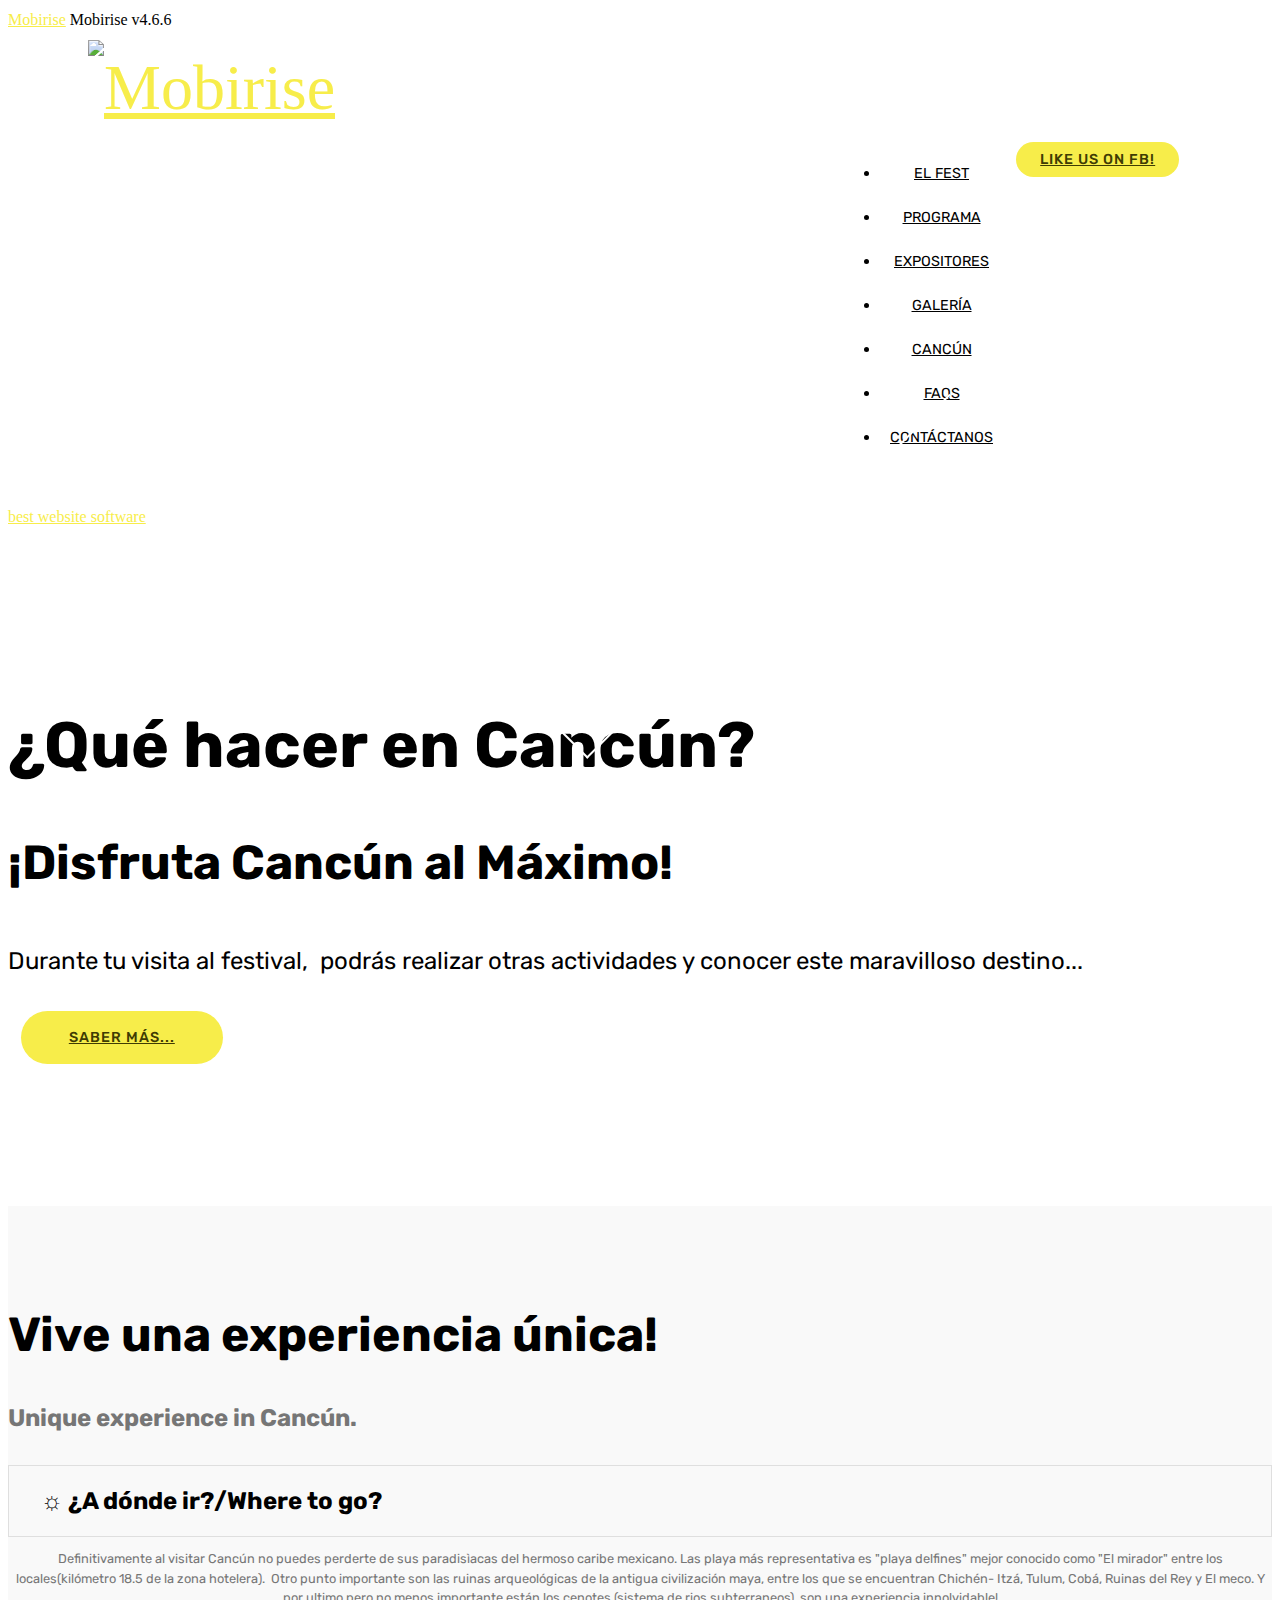
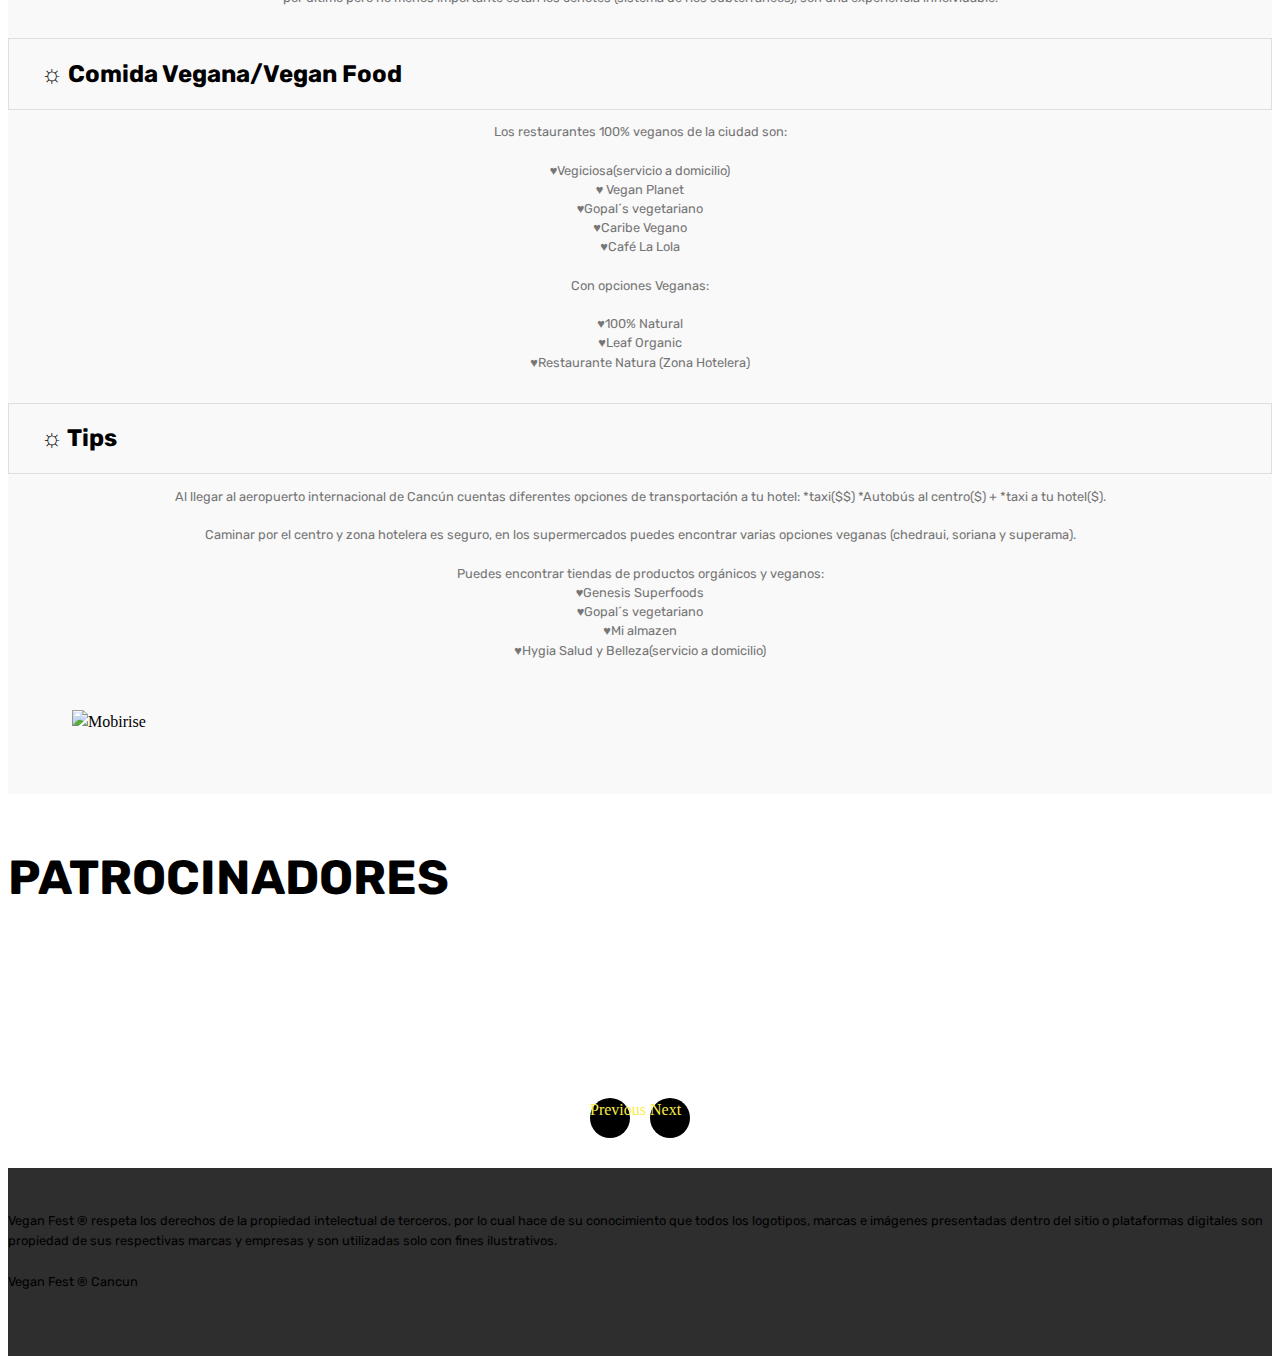
==== Cancun.html @ 4eb225dd "create github pages" ====
<!DOCTYPE html>
<html >
<head>
  <!-- Site made with Mobirise Website Builder v4.6.6, https://mobirise.com -->
  <meta charset="UTF-8">
  <meta http-equiv="X-UA-Compatible" content="IE=edge">
  <meta name="generator" content="Mobirise v4.6.6, mobirise.com">
  <meta name="viewport" content="width=device-width, initial-scale=1, minimum-scale=1">
  <link rel="shortcut icon" href="assets/images/logofont-1-138x138.png" type="image/x-icon">
  <meta name="description" content="Cónoce qué hacer en #Cancún #TravelLikeYouGiveAF">
  <title>CANCUN</title>
  <link rel="stylesheet" href="assets/web/assets/mobirise-icons/mobirise-icons.css">
  <link rel="stylesheet" href="assets/tether/tether.min.css">
  <link rel="stylesheet" href="assets/bootstrap/css/bootstrap.min.css">
  <link rel="stylesheet" href="assets/bootstrap/css/bootstrap-grid.min.css">
  <link rel="stylesheet" href="assets/bootstrap/css/bootstrap-reboot.min.css">
  <link rel="stylesheet" href="assets/dropdown/css/style.css">
  <link rel="stylesheet" href="assets/socicon/css/styles.css">
  <link rel="stylesheet" href="assets/animatecss/animate.min.css">
  <link rel="stylesheet" href="assets/theme/css/style.css">
  <link rel="stylesheet" href="assets/mobirise/css/mbr-additional.css" type="text/css">
  
  
  
</head>
<body>
  <section class="menu cid-qMFPLnzgUq" once="menu" id="menu2-r">

    

    <nav class="navbar navbar-expand beta-menu navbar-dropdown align-items-center navbar-toggleable-sm">
        <button class="navbar-toggler navbar-toggler-right" type="button" data-toggle="collapse" data-target="#navbarSupportedContent" aria-controls="navbarSupportedContent" aria-expanded="false" aria-label="Toggle navigation">
            <div class="hamburger">
                <span></span>
                <span></span>
                <span></span>
                <span></span>
            </div>
        </button>
        <div class="menu-logo">
            <div class="navbar-brand">
                <span class="navbar-logo">
                    <a href="#top">
                        <img src="assets/images/logofont-1-138x138.png" alt="Mobirise" title="" style="height: 6rem;">
                    </a>
                </span>
                
            </div>
        </div>
        <div class="collapse navbar-collapse" id="navbarSupportedContent">
            <ul class="navbar-nav nav-dropdown" data-app-modern-menu="true"><li class="nav-item">
                    <a class="nav-link link text-black display-4" href="index.html">EL FEST</a>
                </li><li class="nav-item"><a class="nav-link link text-black display-4" href="programa.html">
                        PROGRAMA</a></li>
                <li class="nav-item">
                    <a class="nav-link link text-black display-4" href="expositores.html">
                        EXPOSITORES</a>
                </li><li class="nav-item"><a class="nav-link link text-black display-4" href="galeria.html">GALERÍA</a></li><li class="nav-item"><a class="nav-link link text-black display-4" href="Cancun.html">CANCÚN</a></li><li class="nav-item"><a class="nav-link link text-black display-4" href="faqs.html">
                        FAQS</a></li><li class="nav-item"><a class="nav-link link text-black display-4" href="Contactanos.html">CONTÁCTANOS
                    </a></li></ul>
            <div class="navbar-buttons mbr-section-btn"><a class="btn btn-sm btn-primary display-4" href="https://facebook.com/veganfestcancun" target="_blank"><span class="mbri-hearth mbr-iconfont mbr-iconfont-btn" style="color: rgb(255, 51, 102);"></span>LIKE US ON FB!</a></div>
        </div>
    </nav>
</section>

<section class="engine"><a href="https://mobirise.ws/d">best website software</a></section><section class="header1 cid-qML0o6Mfx2 mbr-parallax-background" id="header1-1f">

    

    

    <div class="container">
        <div class="row justify-content-md-center">
            <div class="mbr-white col-md-10">
                <h1 class="mbr-section-title align-center mbr-bold pb-3 mbr-fonts-style display-1">¿Qué hacer en Cancún?</h1>
                <h3 class="mbr-section-subtitle align-center mbr-light pb-3 mbr-fonts-style display-2">¡Disfruta Cancún al Máximo!</h3>
                <p class="mbr-text align-center pb-3 mbr-fonts-style display-5">
                    Durante tu visita al festival, &nbsp;podrás realizar otras actividades y conocer este maravilloso destino...</p>
                <div class="mbr-section-btn align-center"><a class="btn btn-md btn-primary display-4" href="Cancun.html#accordion2-1j">
                        <span class="mbr-iconfont mbri-file"></span>SABER MÁS...</a></div>
            </div>
        </div>
    </div>

</section>

<section class="accordion2 cid-qML34lg9hE" id="accordion2-1j">

    


    
    <div class="container">
        <div class="media-container-row pt-5">
            <div class="accordion-content">
                <h2 class="mbr-section-title align-center pb-3 mbr-fonts-style display-2">Vive una experiencia única!<br></h2>
                <h3 class="mbr-section-subtitle pt-2 align-center mbr-light mbr-fonts-style display-5">Unique experience in Cancún.</h3>
                <div id="bootstrap-accordion_2" class="panel-group accordionStyles accordion pt-5 mt-3" role="tablist" aria-multiselectable="true">
                        <div class="card">
                            <div class="card-header" role="tab" id="headingOne">
                                <a role="button" class="collapsed panel-title text-black" data-toggle="collapse" data-core="" href="#collapse1_2" aria-expanded="false" aria-controls="collapse1">
                                    <h4 class="mbr-fonts-style display-5">☼ ¿A dónde ir?/Where to go?
                                    </h4>
                                </a>
                            </div>
                            <div id="collapse1_2" class="panel-collapse noScroll collapse" role="tabpanel" aria-labelledby="headingOne" data-parent="#bootstrap-accordion_2">
                                <div class="panel-body p-4">
                                    <p class="mbr-fonts-style panel-text display-7">
                                       Definitivamente al visitar Cancún no puedes perderte de sus paradisìacas del hermoso caribe mexicano. Las playa más representativa es "playa delfines" mejor conocido como "El mirador" entre los locales(kilómetro 18.5 de la zona hotelera). &nbsp;Otro punto importante son las ruinas arqueológicas de la antigua civilización maya, entre los que se encuentran Chichén- Itzá, Tulum, Cobá, Ruinas del Rey y El meco. Y por ultimo pero no menos importante están los cenotes (sistema de rios subterraneos), son una experiencia innolvidable!<br></p>
                                </div>
                            </div>
                        </div>
                
                        <div class="card">
                            <div class="card-header" role="tab" id="headingTwo">
                                <a role="button" class="collapsed panel-title text-black" data-toggle="collapse" data-core="" href="#collapse2_2" aria-expanded="false" aria-controls="collapse2">
                                    <h4 class="mbr-fonts-style mbr-fonts-style display-5">☼ Comida Vegana/Vegan Food</h4>
                                </a>
                                
                            </div>
                            <div id="collapse2_2" class="panel-collapse noScroll collapse" role="tabpanel" aria-labelledby="headingTwo" data-parent="#bootstrap-accordion_2">
                                <div class="panel-body p-4">
                                    <p class="mbr-fonts-style panel-text display-7">
                                       Los restaurantes 100% veganos de la ciudad son:<br><br>♥Vegiciosa(servicio a domicilio)<br>♥ Vegan Planet<br>♥Gopal´s vegetariano<br>♥Caribe Vegano<br>♥Café La Lola<br><br>Con opciones Veganas:<br><br>♥100% Natural<br>♥Leaf Organic<br>♥Restaurante Natura (Zona Hotelera)</p>
                                </div>
                            </div>
                        </div>
                
                        <div class="card">
                            <div class="card-header" role="tab" id="headingThree">
                                <a role="button" class="collapsed panel-title text-black" data-toggle="collapse" data-core="" href="#collapse3_2" aria-expanded="false" aria-controls="collapse3">
                                    <h4 class="mbr-fonts-style display-5">☼ Tips</h4>
                                </a>
                            </div>
                            <div id="collapse3_2" class="panel-collapse noScroll collapse" role="tabpanel" aria-labelledby="headingThree" data-parent="#bootstrap-accordion_2">
                                <div class="panel-body p-4">
                                    <p class="mbr-fonts-style panel-text display-7">Al llegar al aeropuerto internacional de Cancún cuentas diferentes opciones de transportación a tu hotel: *taxi($$) *Autobús al centro($) + *taxi a tu hotel($).<br><br>Caminar por el centro y zona hotelera es seguro, en los supermercados puedes encontrar varias opciones veganas (chedraui, soriana y superama).<br><br>Puedes encontrar tiendas de productos orgánicos y veganos:<br>♥Genesis Superfoods<br>♥Gopal´s vegetariano<br>♥Mi almazen<br>♥Hygia Salud y Belleza(servicio a domicilio)<br><br><br></p>
                                </div>
                            </div>
                        </div>
                
                        
                
                        
                
                        
                </div>
            </div>
            <div class="mbr-figure" style="width: 105%;">
                    <img src="assets/images/mbr-1-858x572.jpg" alt="Mobirise" title="">
            </div>
        </div>
    </div>
</section>

<section class="clients cid-qML0yK2kH6" id="clients-1h">
      

    
        <div class="container mb-5">
            <div class="media-container-row">
                <div class="col-12 align-center">
                    <h2 class="mbr-section-title pb-3 mbr-fonts-style display-2">PATROCINADORES</h2>
                    
                </div>
            </div>
        </div>

    <div class="container">
        <div class="carousel slide" data-ride="carousel" role="listbox">
            <div class="carousel-inner" data-visible="5">
                
                
                
                
                
            <div class="carousel-item ">
                    <div class="media-container-row">
                        <div class="col-md-12">
                            <div class="wrap-img ">
                                <img src="assets/images/12-logo-gradient-copia-240x240.png" class="img-responsive clients-img" alt="" title="">
                            </div>
                        </div>
                    </div>
                </div><div class="carousel-item ">
                    <div class="media-container-row">
                        <div class="col-md-12">
                            <div class="wrap-img ">
                                <img src="assets/images/logo-santa-ines-publicidad-4-240x119.png" class="img-responsive clients-img" alt="" title="">
                            </div>
                        </div>
                    </div>
                </div><div class="carousel-item ">
                    <div class="media-container-row">
                        <div class="col-md-12">
                            <div class="wrap-img ">
                                <a href="http://www.100natural.com"><img src="assets/images/logo-100vertical-sf-312x171.png" class="img-responsive clients-img" alt="" title=""></a>
                            </div>
                        </div>
                    </div>
                </div><div class="carousel-item ">
                    <div class="media-container-row">
                        <div class="col-md-12">
                            <div class="wrap-img ">
                                <img src="assets/images/vegiciosa-official-5907x5907.png" class="img-responsive clients-img" alt="" title="">
                            </div>
                        </div>
                    </div>
                </div><div class="carousel-item ">
                    <div class="media-container-row">
                        <div class="col-md-12">
                            <div class="wrap-img ">
                                <img src="assets/images/logo-sin-fondo-960x959.png" class="img-responsive clients-img" alt="" title="">
                            </div>
                        </div>
                    </div>
                </div></div>
            <div class="carousel-controls">
                <a data-app-prevent-settings="" class="carousel-control carousel-control-prev" role="button" data-slide="prev">
                    <span aria-hidden="true" class="mbri-left mbr-iconfont"></span>
                    <span class="sr-only">Previous</span>
                </a>
                <a data-app-prevent-settings="" class="carousel-control carousel-control-next" role="button" data-slide="next">
                    <span aria-hidden="true" class="mbri-right mbr-iconfont"></span>
                    <span class="sr-only">Next</span>
                </a>
            </div>
        </div>
    </div>
</section>

<section once="" class="cid-qML0y4KFR0" id="footer7-1g">

    

    

    <div class="container">
        <div class="media-container-row align-center mbr-white">
            
            <div class="row social-row">
                <div class="social-list align-right pb-2">
                    
                    
                    
                    
                    
                    
                <div class="soc-item">
                        <a href="https://twitter.com/veganfestcun" target="_blank">
                            <span class="mbr-iconfont mbr-iconfont-social socicon-twitter socicon"></span>
                        </a>
                    </div><div class="soc-item">
                        <a href="https://facebook.com/veganfestcancun" target="_blank">
                            <span class="mbr-iconfont mbr-iconfont-social socicon-facebook socicon"></span>
                        </a>
                    </div><div class="soc-item">
                        <a href="https://instagram.com/veganfestcun" target="_blank">
                            <span class="mbr-iconfont mbr-iconfont-social socicon-instagram socicon"></span>
                        </a>
                    </div><div class="soc-item">
                        <a href="mailto:hola@veganfestcancun.com">
                            <span class="mbr-iconfont mbr-iconfont-social socicon-mail socicon"></span>
                        </a>
                    </div></div>
            </div>
            <div class="row row-copirayt">
                <p class="mbr-text mb-0 mbr-fonts-style mbr-white align-center display-7">Vegan Fest ® respeta los derechos de la propiedad intelectual de terceros, por lo cual hace de su conocimiento que todos los logotipos, marcas e imágenes presentadas dentro del sitio o plataformas digitales son propiedad de sus respectivas marcas y empresas y son utilizadas solo con fines ilustrativos.
<br><br>Vegan Fest ® Cancun<br>
<br></p>
            </div>
        </div>
    </div>
</section>


  <script src="assets/web/assets/jquery/jquery.min.js"></script>
  <script src="assets/popper/popper.min.js"></script>
  <script src="assets/tether/tether.min.js"></script>
  <script src="assets/bootstrap/js/bootstrap.min.js"></script>
  <script src="assets/smoothscroll/smooth-scroll.js"></script>
  <script src="assets/dropdown/js/script.min.js"></script>
  <script src="assets/touchswipe/jquery.touch-swipe.min.js"></script>
  <script src="assets/viewportchecker/jquery.viewportchecker.js"></script>
  <script src="assets/parallax/jarallax.min.js"></script>
  <script src="assets/mbr-switch-arrow/mbr-switch-arrow.js"></script>
  <script src="assets/bootstrapcarouselswipe/bootstrap-carousel-swipe.js"></script>
  <script src="assets/mbr-clients-slider/mbr-clients-slider.js"></script>
  <script src="assets/theme/js/script.js"></script>
  
  
 <div id="scrollToTop" class="scrollToTop mbr-arrow-up"><a style="text-align: center;"><i></i></a></div>
    <input name="animation" type="hidden">
  </body>
</html>
---- assets/mobirise/css/mbr-additional.css ----
@import url(https://fonts.googleapis.com/css?family=Rubik:300,300i,400,400i,500,500i,700,700i,900,900i);





body {
  font-style: normal;
  line-height: 1.5;
}
.mbr-section-title {
  font-style: normal;
  line-height: 1.2;
}
.mbr-section-subtitle {
  line-height: 1.3;
}
.mbr-text {
  font-style: normal;
  line-height: 1.6;
}
.display-1 {
  font-family: 'Rubik', sans-serif;
  font-size: 4rem;
}
.display-1 > .mbr-iconfont {
  font-size: 6.4rem;
}
.display-2 {
  font-family: 'Rubik', sans-serif;
  font-size: 3rem;
}
.display-2 > .mbr-iconfont {
  font-size: 4.8rem;
}
.display-4 {
  font-family: 'Rubik', sans-serif;
  font-size: 0.9rem;
}
.display-4 > .mbr-iconfont {
  font-size: 1.44rem;
}
.display-5 {
  font-family: 'Rubik', sans-serif;
  font-size: 1.5rem;
}
.display-5 > .mbr-iconfont {
  font-size: 2.4rem;
}
.display-7 {
  font-family: 'Rubik', sans-serif;
  font-size: 0.8rem;
}
.display-7 > .mbr-iconfont {
  font-size: 1.28rem;
}
/* ---- Fluid typography for mobile devices ---- */
/* 1.4 - font scale ratio ( bootstrap == 1.42857 ) */
/* 100vw - current viewport width */
/* (48 - 20)  48 == 48rem == 768px, 20 == 20rem == 320px(minimal supported viewport) */
/* 0.65 - min scale variable, may vary */
@media (max-width: 768px) {
  .display-1 {
    font-size: 3.2rem;
    font-size: calc( 2.05rem + (4 - 2.05) * ((100vw - 20rem) / (48 - 20)));
    line-height: calc( 1.4 * (2.05rem + (4 - 2.05) * ((100vw - 20rem) / (48 - 20))));
  }
  .display-2 {
    font-size: 2.4rem;
    font-size: calc( 1.7rem + (3 - 1.7) * ((100vw - 20rem) / (48 - 20)));
    line-height: calc( 1.4 * (1.7rem + (3 - 1.7) * ((100vw - 20rem) / (48 - 20))));
  }
  .display-4 {
    font-size: 0.72rem;
    font-size: calc( 0.965rem + (0.9 - 0.965) * ((100vw - 20rem) / (48 - 20)));
    line-height: calc( 1.4 * (0.965rem + (0.9 - 0.965) * ((100vw - 20rem) / (48 - 20))));
  }
  .display-5 {
    font-size: 1.2rem;
    font-size: calc( 1.175rem + (1.5 - 1.175) * ((100vw - 20rem) / (48 - 20)));
    line-height: calc( 1.4 * (1.175rem + (1.5 - 1.175) * ((100vw - 20rem) / (48 - 20))));
  }
}
/* Buttons */
.btn {
  font-weight: 500;
  border-width: 2px;
  font-style: normal;
  letter-spacing: 1px;
  margin: .4rem .8rem;
  white-space: normal;
  -webkit-transition: all 0.3s ease-in-out;
  -moz-transition: all 0.3s ease-in-out;
  transition: all 0.3s ease-in-out;
  padding: 1rem 3rem;
  border-radius: 3px;
  display: inline-flex;
  align-items: center;
  justify-content: center;
  word-break: break-word;
}
.btn-sm {
  font-weight: 500;
  letter-spacing: 1px;
  -webkit-transition: all 0.3s ease-in-out;
  -moz-transition: all 0.3s ease-in-out;
  transition: all 0.3s ease-in-out;
  padding: 0.6rem 1.5rem;
  border-radius: 3px;
}
.btn-md {
  font-weight: 500;
  letter-spacing: 1px;
  margin: .4rem .8rem !important;
  -webkit-transition: all 0.3s ease-in-out;
  -moz-transition: all 0.3s ease-in-out;
  transition: all 0.3s ease-in-out;
  padding: 1rem 3rem;
  border-radius: 3px;
}
.btn-lg {
  font-weight: 500;
  letter-spacing: 1px;
  margin: .4rem .8rem !important;
  -webkit-transition: all 0.3s ease-in-out;
  -moz-transition: all 0.3s ease-in-out;
  transition: all 0.3s ease-in-out;
  padding: 1.2rem 3.2rem;
  border-radius: 3px;
}
.bg-primary {
  background-color: #f7ed4a !important;
}
.bg-success {
  background-color: #f7ed4a !important;
}
.bg-info {
  background-color: #82786e !important;
}
.bg-warning {
  background-color: #879a9f !important;
}
.bg-danger {
  background-color: #b1a374 !important;
}
.btn-primary,
.btn-primary:active {
  background-color: #f7ed4a !important;
  border-color: #f7ed4a !important;
  color: #3f3c03 !important;
}
.btn-primary:hover,
.btn-primary:focus,
.btn-primary.focus,
.btn-primary.active {
  color: #3f3c03 !important;
  background-color: #eadd0a !important;
  border-color: #eadd0a !important;
}
.btn-primary.disabled,
.btn-primary:disabled {
  color: #3f3c03 !important;
  background-color: #eadd0a !important;
  border-color: #eadd0a !important;
}
.btn-secondary,
.btn-secondary:active {
  background-color: #ff3366 !important;
  border-color: #ff3366 !important;
  color: #ffffff !important;
}
.btn-secondary:hover,
.btn-secondary:focus,
.btn-secondary.focus,
.btn-secondary.active {
  color: #ffffff !important;
  background-color: #e50039 !important;
  border-color: #e50039 !important;
}
.btn-secondary.disabled,
.btn-secondary:disabled {
  color: #ffffff !important;
  background-color: #e50039 !important;
  border-color: #e50039 !important;
}
.btn-info,
.btn-info:active {
  background-color: #82786e !important;
  border-color: #82786e !important;
  color: #ffffff !important;
}
.btn-info:hover,
.btn-info:focus,
.btn-info.focus,
.btn-info.active {
  color: #ffffff !important;
  background-color: #59524b !important;
  border-color: #59524b !important;
}
.btn-info.disabled,
.btn-info:disabled {
  color: #ffffff !important;
  background-color: #59524b !important;
  border-color: #59524b !important;
}
.btn-success,
.btn-success:active {
  background-color: #f7ed4a !important;
  border-color: #f7ed4a !important;
  color: #3f3c03 !important;
}
.btn-success:hover,
.btn-success:focus,
.btn-success.focus,
.btn-success.active {
  color: #3f3c03 !important;
  background-color: #eadd0a !important;
  border-color: #eadd0a !important;
}
.btn-success.disabled,
.btn-success:disabled {
  color: #3f3c03 !important;
  background-color: #eadd0a !important;
  border-color: #eadd0a !important;
}
.btn-warning,
.btn-warning:active {
  background-color: #879a9f !important;
  border-color: #879a9f !important;
  color: #ffffff !important;
}
.btn-warning:hover,
.btn-warning:focus,
.btn-warning.focus,
.btn-warning.active {
  color: #ffffff !important;
  background-color: #617479 !important;
  border-color: #617479 !important;
}
.btn-warning.disabled,
.btn-warning:disabled {
  color: #ffffff !important;
  background-color: #617479 !important;
  border-color: #617479 !important;
}
.btn-danger,
.btn-danger:active {
  background-color: #b1a374 !important;
  border-color: #b1a374 !important;
  color: #ffffff !important;
}
.btn-danger:hover,
.btn-danger:focus,
.btn-danger.focus,
.btn-danger.active {
  color: #ffffff !important;
  background-color: #8b7d4e !important;
  border-color: #8b7d4e !important;
}
.btn-danger.disabled,
.btn-danger:disabled {
  color: #ffffff !important;
  background-color: #8b7d4e !important;
  border-color: #8b7d4e !important;
}
.btn-white {
  color: #333333 !important;
}
.btn-white,
.btn-white:active {
  background-color: #ffffff !important;
  border-color: #ffffff !important;
  color: #808080 !important;
}
.btn-white:hover,
.btn-white:focus,
.btn-white.focus,
.btn-white.active {
  color: #808080 !important;
  background-color: #d9d9d9 !important;
  border-color: #d9d9d9 !important;
}
.btn-white.disabled,
.btn-white:disabled {
  color: #808080 !important;
  background-color: #d9d9d9 !important;
  border-color: #d9d9d9 !important;
}
.btn-black,
.btn-black:active {
  background-color: #333333 !important;
  border-color: #333333 !important;
  color: #ffffff !important;
}
.btn-black:hover,
.btn-black:focus,
.btn-black.focus,
.btn-black.active {
  color: #ffffff !important;
  background-color: #0d0d0d !important;
  border-color: #0d0d0d !important;
}
.btn-black.disabled,
.btn-black:disabled {
  color: #ffffff !important;
  background-color: #0d0d0d !important;
  border-color: #0d0d0d !important;
}
.btn-primary-outline,
.btn-primary-outline:active {
  background: none;
  border-color: #d2c609;
  color: #d2c609;
}
.btn-primary-outline:hover,
.btn-primary-outline:focus,
.btn-primary-outline.focus,
.btn-primary-outline.active {
  color: #3f3c03;
  background-color: #f7ed4a;
  border-color: #f7ed4a;
}
.btn-primary-outline.disabled,
.btn-primary-outline:disabled {
  color: #3f3c03 !important;
  background-color: #f7ed4a !important;
  border-color: #f7ed4a !important;
}
.btn-secondary-outline,
.btn-secondary-outline:active {
  background: none;
  border-color: #cc0033;
  color: #cc0033;
}
.btn-secondary-outline:hover,
.btn-secondary-outline:focus,
.btn-secondary-outline.focus,
.btn-secondary-outline.active {
  color: #ffffff;
  background-color: #ff3366;
  border-color: #ff3366;
}
.btn-secondary-outline.disabled,
.btn-secondary-outline:disabled {
  color: #ffffff !important;
  background-color: #ff3366 !important;
  border-color: #ff3366 !important;
}
.btn-info-outline,
.btn-info-outline:active {
  background: none;
  border-color: #4b453f;
  color: #4b453f;
}
.btn-info-outline:hover,
.btn-info-outline:focus,
.btn-info-outline.focus,
.btn-info-outline.active {
  color: #ffffff;
  background-color: #82786e;
  border-color: #82786e;
}
.btn-info-outline.disabled,
.btn-info-outline:disabled {
  color: #ffffff !important;
  background-color: #82786e !important;
  border-color: #82786e !important;
}
.btn-success-outline,
.btn-success-outline:active {
  background: none;
  border-color: #d2c609;
  color: #d2c609;
}
.btn-success-outline:hover,
.btn-success-outline:focus,
.btn-success-outline.focus,
.btn-success-outline.active {
  color: #3f3c03;
  background-color: #f7ed4a;
  border-color: #f7ed4a;
}
.btn-success-outline.disabled,
.btn-success-outline:disabled {
  color: #3f3c03 !important;
  background-color: #f7ed4a !important;
  border-color: #f7ed4a !important;
}
.btn-warning-outline,
.btn-warning-outline:active {
  background: none;
  border-color: #55666b;
  color: #55666b;
}
.btn-warning-outline:hover,
.btn-warning-outline:focus,
.btn-warning-outline.focus,
.btn-warning-outline.active {
  color: #ffffff;
  background-color: #879a9f;
  border-color: #879a9f;
}
.btn-warning-outline.disabled,
.btn-warning-outline:disabled {
  color: #ffffff !important;
  background-color: #879a9f !important;
  border-color: #879a9f !important;
}
.btn-danger-outline,
.btn-danger-outline:active {
  background: none;
  border-color: #7a6e45;
  color: #7a6e45;
}
.btn-danger-outline:hover,
.btn-danger-outline:focus,
.btn-danger-outline.focus,
.btn-danger-outline.active {
  color: #ffffff;
  background-color: #b1a374;
  border-color: #b1a374;
}
.btn-danger-outline.disabled,
.btn-danger-outline:disabled {
  color: #ffffff !important;
  background-color: #b1a374 !important;
  border-color: #b1a374 !important;
}
.btn-black-outline,
.btn-black-outline:active {
  background: none;
  border-color: #000000;
  color: #000000;
}
.btn-black-outline:hover,
.btn-black-outline:focus,
.btn-black-outline.focus,
.btn-black-outline.active {
  color: #ffffff;
  background-color: #333333;
  border-color: #333333;
}
.btn-black-outline.disabled,
.btn-black-outline:disabled {
  color: #ffffff !important;
  background-color: #333333 !important;
  border-color: #333333 !important;
}
.btn-white-outline,
.btn-white-outline:active,
.btn-white-outline.active {
  background: none;
  border-color: #ffffff;
  color: #ffffff;
}
.btn-white-outline:hover,
.btn-white-outline:focus,
.btn-white-outline.focus {
  color: #333333;
  background-color: #ffffff;
  border-color: #ffffff;
}
.text-primary {
  color: #f7ed4a !important;
}
.text-secondary {
  color: #ff3366 !important;
}
.text-success {
  color: #f7ed4a !important;
}
.text-info {
  color: #82786e !important;
}
.text-warning {
  color: #879a9f !important;
}
.text-danger {
  color: #b1a374 !important;
}
.text-white {
  color: #ffffff !important;
}
.text-black {
  color: #000000 !important;
}
a.text-primary:hover,
a.text-primary:focus {
  color: #d2c609 !important;
}
a.text-secondary:hover,
a.text-secondary:focus {
  color: #cc0033 !important;
}
a.text-success:hover,
a.text-success:focus {
  color: #d2c609 !important;
}
a.text-info:hover,
a.text-info:focus {
  color: #4b453f !important;
}
a.text-warning:hover,
a.text-warning:focus {
  color: #55666b !important;
}
a.text-danger:hover,
a.text-danger:focus {
  color: #7a6e45 !important;
}
a.text-white:hover,
a.text-white:focus {
  color: #b3b3b3 !important;
}
a.text-black:hover,
a.text-black:focus {
  color: #4d4d4d !important;
}
.alert-success {
  background-color: #70c770;
}
.alert-info {
  background-color: #82786e;
}
.alert-warning {
  background-color: #879a9f;
}
.alert-danger {
  background-color: #b1a374;
}
.mbr-section-btn a.btn:not(.btn-form) {
  border-radius: 100px;
}
.mbr-section-btn a.btn:not(.btn-form):hover,
.mbr-section-btn a.btn:not(.btn-form):focus {
  box-shadow: none !important;
}
.mbr-section-btn a.btn:not(.btn-form):hover,
.mbr-section-btn a.btn:not(.btn-form):focus {
  box-shadow: 0 10px 40px 0 rgba(0, 0, 0, 0.2) !important;
  -webkit-box-shadow: 0 10px 40px 0 rgba(0, 0, 0, 0.2) !important;
}
.mbr-gallery-filter li a {
  border-radius: 100px !important;
}
.mbr-gallery-filter li.active .btn {
  background-color: #f7ed4a;
  border-color: #f7ed4a;
  color: #585304;
}
.mbr-gallery-filter li.active .btn:focus {
  box-shadow: none;
}
.nav-tabs .nav-link {
  border-radius: 100px !important;
}
.btn-form {
  border-radius: 0;
}
.btn-form:hover {
  cursor: pointer;
}
a,
a:hover {
  color: #f7ed4a;
}
.mbr-plan-header.bg-primary .mbr-plan-subtitle,
.mbr-plan-header.bg-primary .mbr-plan-price-desc {
  color: #ffffff;
}
.mbr-plan-header.bg-success .mbr-plan-subtitle,
.mbr-plan-header.bg-success .mbr-plan-price-desc {
  color: #ffffff;
}
.mbr-plan-header.bg-info .mbr-plan-subtitle,
.mbr-plan-header.bg-info .mbr-plan-price-desc {
  color: #beb8b2;
}
.mbr-plan-header.bg-warning .mbr-plan-subtitle,
.mbr-plan-header.bg-warning .mbr-plan-price-desc {
  color: #ced6d8;
}
.mbr-plan-header.bg-danger .mbr-plan-subtitle,
.mbr-plan-header.bg-danger .mbr-plan-price-desc {
  color: #dfd9c6;
}
/* Scroll to top button*/
#scrollToTop a {
  border-radius: 100px;
}
#scrollToTop a i:before {
  content: '';
  position: absolute;
  height: 40%;
  top: 25%;
  background: #fff;
  width: 2px;
  left: calc(50% - 1px);
}
#scrollToTop a i:after {
  content: '';
  position: absolute;
  display: block;
  border-top: 2px solid #fff;
  border-right: 2px solid #fff;
  width: 40%;
  height: 40%;
  left: 30%;
  bottom: 30%;
  transform: rotate(135deg);
}
/* Others*/
.note-check a[data-value=Rubik] {
  font-style: normal;
}
.mbr-arrow a {
  color: #ffffff;
}
@media (max-width: 767px) {
  .mbr-arrow {
    display: none;
  }
}
.form-control-label {
  position: relative;
  cursor: pointer;
  margin-bottom: .357em;
  padding: 0;
}
.alert {
  color: #ffffff;
  border-radius: 0;
  border: 0;
  font-size: .875rem;
  line-height: 1.5;
  margin-bottom: 1.875rem;
  padding: 1.25rem;
  position: relative;
}
.alert.alert-form::after {
  background-color: inherit;
  bottom: -7px;
  content: "";
  display: block;
  height: 14px;
  left: 50%;
  margin-left: -7px;
  position: absolute;
  transform: rotate(45deg);
  width: 14px;
}
.form-control {
  background-color: #f5f5f5;
  box-shadow: none;
  color: #565656;
  font-family: 'Rubik', sans-serif;
  font-size: 0.8rem;
  line-height: 1.43;
  min-height: 3.5em;
  padding: 1.07em .5em;
}
.form-control > .mbr-iconfont {
  font-size: 1.28rem;
}
.form-control,
.form-control:focus {
  border: 1px solid #e8e8e8;
}
.form-active .form-control:invalid {
  border-color: red;
}
.mbr-overlay {
  background-color: #000;
  bottom: 0;
  left: 0;
  opacity: .5;
  position: absolute;
  right: 0;
  top: 0;
  z-index: 0;
}
blockquote {
  font-style: italic;
  padding: 10px 0 10px 20px;
  font-size: 1.09rem;
  position: relative;
  border-color: #f7ed4a;
  border-width: 3px;
}
ul,
ol,
pre,
blockquote {
  margin-bottom: 2.3125rem;
}
pre {
  background: #f4f4f4;
  padding: 10px 24px;
  white-space: pre-wrap;
}
.inactive {
  -webkit-user-select: none;
  -moz-user-select: none;
  -ms-user-select: none;
  user-select: none;
  pointer-events: none;
  -webkit-user-drag: none;
  user-drag: none;
}
.mbr-section__comments .row {
  justify-content: center;
}
/* Forms */
.mbr-form .btn {
  margin: .4rem 0;
}
.mbr-form .input-group-btn a.btn {
  border-radius: 100px !important;
}
.mbr-form .input-group-btn a.btn:hover {
  box-shadow: 0 10px 40px 0 rgba(0, 0, 0, 0.2);
}
.mbr-form .input-group-btn button[type="submit"] {
  border-radius: 100px !important;
  padding: 1rem 3rem;
}
.mbr-form .input-group-btn button[type="submit"]:hover {
  box-shadow: 0 10px 40px 0 rgba(0, 0, 0, 0.2);
}
.form2 .form-control {
  border-top-left-radius: 100px;
  border-bottom-left-radius: 100px;
}
.form2 .input-group-btn a.btn {
  border-top-left-radius: 0 !important;
  border-bottom-left-radius: 0 !important;
}
.form2 .input-group-btn button[type="submit"] {
  border-top-left-radius: 0 !important;
  border-bottom-left-radius: 0 !important;
}
.form3 input[type="email"] {
  border-radius: 100px !important;
}
@media (max-width: 349px) {
  .form2 input[type="email"] {
    border-radius: 100px !important;
  }
  .form2 .input-group-btn a.btn {
    border-radius: 100px !important;
  }
  .form2 .input-group-btn button[type="submit"] {
    border-radius: 100px !important;
  }
}
@media (max-width: 767px) {
  .btn {
    font-size: .75rem !important;
  }
  .btn .mbr-iconfont {
    font-size: 1rem !important;
  }
}
/* Social block */
.btn-social {
  font-size: 20px;
  border-radius: 50%;
  padding: 0;
  width: 44px;
  height: 44px;
  line-height: 44px;
  text-align: center;
  position: relative;
  border: 2px solid #c0a375;
  border-color: #f7ed4a;
  color: #232323;
  cursor: pointer;
}
.btn-social i {
  top: 0;
  line-height: 44px;
  width: 44px;
}
.btn-social:hover {
  color: #fff;
  background: #f7ed4a;
}
.btn-social + .btn {
  margin-left: .1rem;
}
/* Footer */
.mbr-footer-content li::before,
.mbr-footer .mbr-contacts li::before {
  background: #f7ed4a;
}
.mbr-footer-content li a:hover,
.mbr-footer .mbr-contacts li a:hover {
  color: #f7ed4a;
}
.footer3 input[type="email"],
.footer4 input[type="email"] {
  border-radius: 100px !important;
}
.footer3 .input-group-btn a.btn,
.footer4 .input-group-btn a.btn {
  border-radius: 100px !important;
}
.footer3 .input-group-btn button[type="submit"],
.footer4 .input-group-btn button[type="submit"] {
  border-radius: 100px !important;
}
/* Headers*/
.header13 .form-inline input[type="email"],
.header14 .form-inline input[type="email"] {
  border-radius: 100px;
}
.header13 .form-inline input[type="text"],
.header14 .form-inline input[type="text"] {
  border-radius: 100px;
}
.header13 .form-inline input[type="tel"],
.header14 .form-inline input[type="tel"] {
  border-radius: 100px;
}
.header13 .form-inline a.btn,
.header14 .form-inline a.btn {
  border-radius: 100px;
}
.header13 .form-inline button,
.header14 .form-inline button {
  border-radius: 100px !important;
}
.offset-1 {
  margin-left: 8.33333%;
}
.offset-2 {
  margin-left: 16.66667%;
}
.offset-3 {
  margin-left: 25%;
}
.offset-4 {
  margin-left: 33.33333%;
}
.offset-5 {
  margin-left: 41.66667%;
}
.offset-6 {
  margin-left: 50%;
}
.offset-7 {
  margin-left: 58.33333%;
}
.offset-8 {
  margin-left: 66.66667%;
}
.offset-9 {
  margin-left: 75%;
}
.offset-10 {
  margin-left: 83.33333%;
}
.offset-11 {
  margin-left: 91.66667%;
}
@media (min-width: 576px) {
  .offset-sm-0 {
    margin-left: 0%;
  }
  .offset-sm-1 {
    margin-left: 8.33333%;
  }
  .offset-sm-2 {
    margin-left: 16.66667%;
  }
  .offset-sm-3 {
    margin-left: 25%;
  }
  .offset-sm-4 {
    margin-left: 33.33333%;
  }
  .offset-sm-5 {
    margin-left: 41.66667%;
  }
  .offset-sm-6 {
    margin-left: 50%;
  }
  .offset-sm-7 {
    margin-left: 58.33333%;
  }
  .offset-sm-8 {
    margin-left: 66.66667%;
  }
  .offset-sm-9 {
    margin-left: 75%;
  }
  .offset-sm-10 {
    margin-left: 83.33333%;
  }
  .offset-sm-11 {
    margin-left: 91.66667%;
  }
}
@media (min-width: 768px) {
  .offset-md-0 {
    margin-left: 0%;
  }
  .offset-md-1 {
    margin-left: 8.33333%;
  }
  .offset-md-2 {
    margin-left: 16.66667%;
  }
  .offset-md-3 {
    margin-left: 25%;
  }
  .offset-md-4 {
    margin-left: 33.33333%;
  }
  .offset-md-5 {
    margin-left: 41.66667%;
  }
  .offset-md-6 {
    margin-left: 50%;
  }
  .offset-md-7 {
    margin-left: 58.33333%;
  }
  .offset-md-8 {
    margin-left: 66.66667%;
  }
  .offset-md-9 {
    margin-left: 75%;
  }
  .offset-md-10 {
    margin-left: 83.33333%;
  }
  .offset-md-11 {
    margin-left: 91.66667%;
  }
}
@media (min-width: 992px) {
  .offset-lg-0 {
    margin-left: 0%;
  }
  .offset-lg-1 {
    margin-left: 8.33333%;
  }
  .offset-lg-2 {
    margin-left: 16.66667%;
  }
  .offset-lg-3 {
    margin-left: 25%;
  }
  .offset-lg-4 {
    margin-left: 33.33333%;
  }
  .offset-lg-5 {
    margin-left: 41.66667%;
  }
  .offset-lg-6 {
    margin-left: 50%;
  }
  .offset-lg-7 {
    margin-left: 58.33333%;
  }
  .offset-lg-8 {
    margin-left: 66.66667%;
  }
  .offset-lg-9 {
    margin-left: 75%;
  }
  .offset-lg-10 {
    margin-left: 83.33333%;
  }
  .offset-lg-11 {
    margin-left: 91.66667%;
  }
}
@media (min-width: 1200px) {
  .offset-xl-0 {
    margin-left: 0%;
  }
  .offset-xl-1 {
    margin-left: 8.33333%;
  }
  .offset-xl-2 {
    margin-left: 16.66667%;
  }
  .offset-xl-3 {
    margin-left: 25%;
  }
  .offset-xl-4 {
    margin-left: 33.33333%;
  }
  .offset-xl-5 {
    margin-left: 41.66667%;
  }
  .offset-xl-6 {
    margin-left: 50%;
  }
  .offset-xl-7 {
    margin-left: 58.33333%;
  }
  .offset-xl-8 {
    margin-left: 66.66667%;
  }
  .offset-xl-9 {
    margin-left: 75%;
  }
  .offset-xl-10 {
    margin-left: 83.33333%;
  }
  .offset-xl-11 {
    margin-left: 91.66667%;
  }
}
.navbar-toggler {
  -webkit-align-self: flex-start;
  -ms-flex-item-align: start;
  align-self: flex-start;
  padding: 0.25rem 0.75rem;
  font-size: 1.25rem;
  line-height: 1;
  background: transparent;
  border: 1px solid transparent;
  -webkit-border-radius: 0.25rem;
  border-radius: 0.25rem;
}
.navbar-toggler:focus,
.navbar-toggler:hover {
  text-decoration: none;
}
.navbar-toggler-icon {
  display: inline-block;
  width: 1.5em;
  height: 1.5em;
  vertical-align: middle;
  content: "";
  background: no-repeat center center;
  -webkit-background-size: 100% 100%;
  -o-background-size: 100% 100%;
  background-size: 100% 100%;
}
.navbar-toggler-left {
  position: absolute;
  left: 1rem;
}
.navbar-toggler-right {
  position: absolute;
  right: 1rem;
}
@media (max-width: 575px) {
  .navbar-toggleable .navbar-nav .dropdown-menu {
    position: static;
    float: none;
  }
  .navbar-toggleable > .container {
    padding-right: 0;
    padding-left: 0;
  }
}
@media (min-width: 576px) {
  .navbar-toggleable {
    -webkit-box-orient: horizontal;
    -webkit-box-direction: normal;
    -webkit-flex-direction: row;
    -ms-flex-direction: row;
    flex-direction: row;
    -webkit-flex-wrap: nowrap;
    -ms-flex-wrap: nowrap;
    flex-wrap: nowrap;
    -webkit-box-align: center;
    -webkit-align-items: center;
    -ms-flex-align: center;
    align-items: center;
  }
  .navbar-toggleable .navbar-nav {
    -webkit-box-orient: horizontal;
    -webkit-box-direction: normal;
    -webkit-flex-direction: row;
    -ms-flex-direction: row;
    flex-direction: row;
  }
  .navbar-toggleable .navbar-nav .nav-link {
    padding-right: .5rem;
    padding-left: .5rem;
  }
  .navbar-toggleable > .container {
    display: -webkit-box;
    display: -webkit-flex;
    display: -ms-flexbox;
    display: flex;
    -webkit-flex-wrap: nowrap;
    -ms-flex-wrap: nowrap;
    flex-wrap: nowrap;
    -webkit-box-align: center;
    -webkit-align-items: center;
    -ms-flex-align: center;
    align-items: center;
  }
  .navbar-toggleable .navbar-collapse {
    display: -webkit-box !important;
    display: -webkit-flex !important;
    display: -ms-flexbox !important;
    display: flex !important;
    width: 100%;
  }
  .navbar-toggleable .navbar-toggler {
    display: none;
  }
}
@media (max-width: 767px) {
  .navbar-toggleable-sm .navbar-nav .dropdown-menu {
    position: static;
    float: none;
  }
  .navbar-toggleable-sm > .container {
    padding-right: 0;
    padding-left: 0;
  }
}
@media (min-width: 768px) {
  .navbar-toggleable-sm {
    -webkit-box-orient: horizontal;
    -webkit-box-direction: normal;
    -webkit-flex-direction: row;
    -ms-flex-direction: row;
    flex-direction: row;
    -webkit-flex-wrap: nowrap;
    -ms-flex-wrap: nowrap;
    flex-wrap: nowrap;
    -webkit-box-align: center;
    -webkit-align-items: center;
    -ms-flex-align: center;
    align-items: center;
  }
  .navbar-toggleable-sm .navbar-nav {
    -webkit-box-orient: horizontal;
    -webkit-box-direction: normal;
    -webkit-flex-direction: row;
    -ms-flex-direction: row;
    flex-direction: row;
  }
  .navbar-toggleable-sm .navbar-nav .nav-link {
    padding-right: .5rem;
    padding-left: .5rem;
  }
  .navbar-toggleable-sm > .container {
    display: -webkit-box;
    display: -webkit-flex;
    display: -ms-flexbox;
    display: flex;
    -webkit-flex-wrap: nowrap;
    -ms-flex-wrap: nowrap;
    flex-wrap: nowrap;
    -webkit-box-align: center;
    -webkit-align-items: center;
    -ms-flex-align: center;
    align-items: center;
  }
  .navbar-toggleable-sm .navbar-collapse {
    display: -webkit-box !important;
    display: -webkit-flex !important;
    display: -ms-flexbox !important;
    display: flex !important;
    width: 100%;
  }
  .navbar-toggleable-sm .navbar-toggler {
    display: none;
  }
}
@media (max-width: 991px) {
  .navbar-toggleable-md .navbar-nav .dropdown-menu {
    position: static;
    float: none;
  }
  .navbar-toggleable-md > .container {
    padding-right: 0;
    padding-left: 0;
  }
}
@media (min-width: 992px) {
  .navbar-toggleable-md {
    -webkit-box-orient: horizontal;
    -webkit-box-direction: normal;
    -webkit-flex-direction: row;
    -ms-flex-direction: row;
    flex-direction: row;
    -webkit-flex-wrap: nowrap;
    -ms-flex-wrap: nowrap;
    flex-wrap: nowrap;
    -webkit-box-align: center;
    -webkit-align-items: center;
    -ms-flex-align: center;
    align-items: center;
  }
  .navbar-toggleable-md .navbar-nav {
    -webkit-box-orient: horizontal;
    -webkit-box-direction: normal;
    -webkit-flex-direction: row;
    -ms-flex-direction: row;
    flex-direction: row;
  }
  .navbar-toggleable-md .navbar-nav .nav-link {
    padding-right: .5rem;
    padding-left: .5rem;
  }
  .navbar-toggleable-md > .container {
    display: -webkit-box;
    display: -webkit-flex;
    display: -ms-flexbox;
    display: flex;
    -webkit-flex-wrap: nowrap;
    -ms-flex-wrap: nowrap;
    flex-wrap: nowrap;
    -webkit-box-align: center;
    -webkit-align-items: center;
    -ms-flex-align: center;
    align-items: center;
  }
  .navbar-toggleable-md .navbar-collapse {
    display: -webkit-box !important;
    display: -webkit-flex !important;
    display: -ms-flexbox !important;
    display: flex !important;
    width: 100%;
  }
  .navbar-toggleable-md .navbar-toggler {
    display: none;
  }
}
@media (max-width: 1199px) {
  .navbar-toggleable-lg .navbar-nav .dropdown-menu {
    position: static;
    float: none;
  }
  .navbar-toggleable-lg > .container {
    padding-right: 0;
    padding-left: 0;
  }
}
@media (min-width: 1200px) {
  .navbar-toggleable-lg {
    -webkit-box-orient: horizontal;
    -webkit-box-direction: normal;
    -webkit-flex-direction: row;
    -ms-flex-direction: row;
    flex-direction: row;
    -webkit-flex-wrap: nowrap;
    -ms-flex-wrap: nowrap;
    flex-wrap: nowrap;
    -webkit-box-align: center;
    -webkit-align-items: center;
    -ms-flex-align: center;
    align-items: center;
  }
  .navbar-toggleable-lg .navbar-nav {
    -webkit-box-orient: horizontal;
    -webkit-box-direction: normal;
    -webkit-flex-direction: row;
    -ms-flex-direction: row;
    flex-direction: row;
  }
  .navbar-toggleable-lg .navbar-nav .nav-link {
    padding-right: .5rem;
    padding-left: .5rem;
  }
  .navbar-toggleable-lg > .container {
    display: -webkit-box;
    display: -webkit-flex;
    display: -ms-flexbox;
    display: flex;
    -webkit-flex-wrap: nowrap;
    -ms-flex-wrap: nowrap;
    flex-wrap: nowrap;
    -webkit-box-align: center;
    -webkit-align-items: center;
    -ms-flex-align: center;
    align-items: center;
  }
  .navbar-toggleable-lg .navbar-collapse {
    display: -webkit-box !important;
    display: -webkit-flex !important;
    display: -ms-flexbox !important;
    display: flex !important;
    width: 100%;
  }
  .navbar-toggleable-lg .navbar-toggler {
    display: none;
  }
}
.navbar-toggleable-xl {
  -webkit-box-orient: horizontal;
  -webkit-box-direction: normal;
  -webkit-flex-direction: row;
  -ms-flex-direction: row;
  flex-direction: row;
  -webkit-flex-wrap: nowrap;
  -ms-flex-wrap: nowrap;
  flex-wrap: nowrap;
  -webkit-box-align: center;
  -webkit-align-items: center;
  -ms-flex-align: center;
  align-items: center;
}
.navbar-toggleable-xl .navbar-nav .dropdown-menu {
  position: static;
  float: none;
}
.navbar-toggleable-xl > .container {
  padding-right: 0;
  padding-left: 0;
}
.navbar-toggleable-xl .navbar-nav {
  -webkit-box-orient: horizontal;
  -webkit-box-direction: normal;
  -webkit-flex-direction: row;
  -ms-flex-direction: row;
  flex-direction: row;
}
.navbar-toggleable-xl .navbar-nav .nav-link {
  padding-right: .5rem;
  padding-left: .5rem;
}
.navbar-toggleable-xl > .container {
  display: -webkit-box;
  display: -webkit-flex;
  display: -ms-flexbox;
  display: flex;
  -webkit-flex-wrap: nowrap;
  -ms-flex-wrap: nowrap;
  flex-wrap: nowrap;
  -webkit-box-align: center;
  -webkit-align-items: center;
  -ms-flex-align: center;
  align-items: center;
}
.navbar-toggleable-xl .navbar-collapse {
  display: -webkit-box !important;
  display: -webkit-flex !important;
  display: -ms-flexbox !important;
  display: flex !important;
  width: 100%;
}
.navbar-toggleable-xl .navbar-toggler {
  display: none;
}
.card-img {
  width: auto;
}
.menu .navbar.collapsed:not(.beta-menu) {
  flex-direction: column;
}
.carousel-item.active,
.carousel-item-next,
.carousel-item-prev {
  display: -webkit-box;
  display: -webkit-flex;
  display: -ms-flexbox;
  display: flex;
}
.note-air-layout .dropup .dropdown-menu,
.note-air-layout .navbar-fixed-bottom .dropdown .dropdown-menu {
  bottom: initial !important;
}
html,
body {
  height: auto;
  min-height: 100vh;
}
.dropup .dropdown-toggle::after {
  display: none;
}
.cid-qMFPLnzgUq .navbar {
  background: #ffffff;
  transition: none;
  min-height: 77px;
  padding: .5rem 0;
}
.cid-qMFPLnzgUq .navbar-dropdown.bg-color.transparent.opened {
  background: #ffffff;
}
.cid-qMFPLnzgUq a {
  font-style: normal;
}
.cid-qMFPLnzgUq .nav-item span {
  padding-right: 0.4em;
  line-height: 0.5em;
  vertical-align: text-bottom;
  position: relative;
  text-decoration: none;
}
.cid-qMFPLnzgUq .nav-item a {
  display: flex;
  align-items: center;
  justify-content: center;
  padding: 0.7rem 0 !important;
  margin: 0rem .65rem !important;
}
.cid-qMFPLnzgUq .nav-item:focus,
.cid-qMFPLnzgUq .nav-link:focus {
  outline: none;
}
.cid-qMFPLnzgUq .btn {
  padding: 0.4rem 1.5rem;
  display: inline-flex;
  align-items: center;
}
.cid-qMFPLnzgUq .btn .mbr-iconfont {
  font-size: 1.6rem;
}
.cid-qMFPLnzgUq .menu-logo {
  margin-right: auto;
}
.cid-qMFPLnzgUq .menu-logo .navbar-brand {
  display: flex;
  margin-left: 5rem;
  padding: 0;
  transition: padding .2s;
  min-height: 3.8rem;
  align-items: center;
}
.cid-qMFPLnzgUq .menu-logo .navbar-brand .navbar-caption-wrap {
  display: flex;
  -webkit-align-items: center;
  align-items: center;
  word-break: break-word;
  min-width: 7rem;
  margin: .3rem 0;
}
.cid-qMFPLnzgUq .menu-logo .navbar-brand .navbar-caption-wrap .navbar-caption {
  line-height: 1.2rem !important;
  padding-right: 2rem;
}
.cid-qMFPLnzgUq .menu-logo .navbar-brand .navbar-logo {
  font-size: 4rem;
  transition: font-size 0.25s;
}
.cid-qMFPLnzgUq .menu-logo .navbar-brand .navbar-logo img {
  display: flex;
}
.cid-qMFPLnzgUq .menu-logo .navbar-brand .navbar-logo .mbr-iconfont {
  transition: font-size 0.25s;
}
.cid-qMFPLnzgUq .navbar-toggleable-sm .navbar-collapse {
  justify-content: flex-end;
  -webkit-justify-content: flex-end;
  padding-right: 5rem;
  width: auto;
}
.cid-qMFPLnzgUq .navbar-toggleable-sm .navbar-collapse .navbar-nav {
  flex-wrap: wrap;
  -webkit-flex-wrap: wrap;
  padding-left: 0;
}
.cid-qMFPLnzgUq .navbar-toggleable-sm .navbar-collapse .navbar-nav .nav-item {
  -webkit-align-self: center;
  align-self: center;
}
.cid-qMFPLnzgUq .navbar-toggleable-sm .navbar-collapse .navbar-buttons {
  padding-left: 0;
  padding-bottom: 0;
}
.cid-qMFPLnzgUq .dropdown .dropdown-menu {
  background: #ffffff;
  display: none;
  position: absolute;
  min-width: 5rem;
  padding-top: 1.4rem;
  padding-bottom: 1.4rem;
  text-align: left;
}
.cid-qMFPLnzgUq .dropdown .dropdown-menu .dropdown-item {
  width: auto;
  padding: 0.235em 1.5385em 0.235em 1.5385em !important;
}
.cid-qMFPLnzgUq .dropdown .dropdown-menu .dropdown-item::after {
  right: 0.5rem;
}
.cid-qMFPLnzgUq .dropdown .dropdown-menu .dropdown-submenu {
  margin: 0;
}
.cid-qMFPLnzgUq .dropdown.open > .dropdown-menu {
  display: block;
}
.cid-qMFPLnzgUq .navbar-toggleable-sm.opened:after {
  position: absolute;
  width: 100vw;
  height: 100vh;
  content: '';
  background-color: rgba(0, 0, 0, 0.1);
  left: 0;
  bottom: 0;
  transform: translateY(100%);
  -webkit-transform: translateY(100%);
  z-index: 1000;
}
.cid-qMFPLnzgUq .navbar.navbar-short {
  min-height: 60px;
  transition: all .2s;
}
.cid-qMFPLnzgUq .navbar.navbar-short .navbar-toggler-right {
  top: 20px;
}
.cid-qMFPLnzgUq .navbar.navbar-short .navbar-logo a {
  font-size: 2.5rem !important;
  line-height: 2.5rem;
  transition: font-size 0.25s;
}
.cid-qMFPLnzgUq .navbar.navbar-short .navbar-logo a .mbr-iconfont {
  font-size: 2.5rem !important;
}
.cid-qMFPLnzgUq .navbar.navbar-short .navbar-logo a img {
  height: 3rem !important;
}
.cid-qMFPLnzgUq .navbar.navbar-short .navbar-brand {
  min-height: 3rem;
}
.cid-qMFPLnzgUq button.navbar-toggler {
  width: 31px;
  height: 18px;
  cursor: pointer;
  transition: all .2s;
  top: 1.5rem;
  right: 1rem;
}
.cid-qMFPLnzgUq button.navbar-toggler:focus {
  outline: none;
}
.cid-qMFPLnzgUq button.navbar-toggler .hamburger span {
  position: absolute;
  right: 0;
  width: 30px;
  height: 2px;
  border-right: 5px;
  background-color: #333333;
}
.cid-qMFPLnzgUq button.navbar-toggler .hamburger span:nth-child(1) {
  top: 0;
  transition: all .2s;
}
.cid-qMFPLnzgUq button.navbar-toggler .hamburger span:nth-child(2) {
  top: 8px;
  transition: all .15s;
}
.cid-qMFPLnzgUq button.navbar-toggler .hamburger span:nth-child(3) {
  top: 8px;
  transition: all .15s;
}
.cid-qMFPLnzgUq button.navbar-toggler .hamburger span:nth-child(4) {
  top: 16px;
  transition: all .2s;
}
.cid-qMFPLnzgUq nav.opened .hamburger span:nth-child(1) {
  top: 8px;
  width: 0;
  opacity: 0;
  right: 50%;
  transition: all .2s;
}
.cid-qMFPLnzgUq nav.opened .hamburger span:nth-child(2) {
  -webkit-transform: rotate(45deg);
  transform: rotate(45deg);
  transition: all .25s;
}
.cid-qMFPLnzgUq nav.opened .hamburger span:nth-child(3) {
  -webkit-transform: rotate(-45deg);
  transform: rotate(-45deg);
  transition: all .25s;
}
.cid-qMFPLnzgUq nav.opened .hamburger span:nth-child(4) {
  top: 8px;
  width: 0;
  opacity: 0;
  right: 50%;
  transition: all .2s;
}
.cid-qMFPLnzgUq .collapsed.navbar-expand {
  flex-direction: column;
}
.cid-qMFPLnzgUq .collapsed .btn {
  display: flex;
}
.cid-qMFPLnzgUq .collapsed .navbar-collapse {
  display: none !important;
  padding-right: 0 !important;
}
.cid-qMFPLnzgUq .collapsed .navbar-collapse.collapsing,
.cid-qMFPLnzgUq .collapsed .navbar-collapse.show {
  display: block !important;
}
.cid-qMFPLnzgUq .collapsed .navbar-collapse.collapsing .navbar-nav,
.cid-qMFPLnzgUq .collapsed .navbar-collapse.show .navbar-nav {
  display: block;
  text-align: center;
}
.cid-qMFPLnzgUq .collapsed .navbar-collapse.collapsing .navbar-nav .nav-item,
.cid-qMFPLnzgUq .collapsed .navbar-collapse.show .navbar-nav .nav-item {
  clear: both;
}
.cid-qMFPLnzgUq .collapsed .navbar-collapse.collapsing .navbar-buttons,
.cid-qMFPLnzgUq .collapsed .navbar-collapse.show .navbar-buttons {
  text-align: center;
}
.cid-qMFPLnzgUq .collapsed .navbar-collapse.collapsing .navbar-buttons:last-child,
.cid-qMFPLnzgUq .collapsed .navbar-collapse.show .navbar-buttons:last-child {
  margin-bottom: 1rem;
}
.cid-qMFPLnzgUq .collapsed button.navbar-toggler {
  display: block;
}
.cid-qMFPLnzgUq .collapsed .navbar-brand {
  margin-left: 1rem !important;
}
.cid-qMFPLnzgUq .collapsed .navbar-toggleable-sm {
  flex-direction: column;
  -webkit-flex-direction: column;
}
.cid-qMFPLnzgUq .collapsed .dropdown .dropdown-menu {
  width: 100%;
  text-align: center;
  position: relative;
  opacity: 0;
  display: block;
  height: 0;
  visibility: hidden;
  padding: 0;
  transition-duration: .5s;
  transition-property: opacity,padding,height;
}
.cid-qMFPLnzgUq .collapsed .dropdown.open > .dropdown-menu {
  position: relative;
  opacity: 1;
  height: auto;
  padding: 1.4rem 0;
  visibility: visible;
}
.cid-qMFPLnzgUq .collapsed .dropdown .dropdown-submenu {
  left: 0;
  text-align: center;
  width: 100%;
}
.cid-qMFPLnzgUq .collapsed .dropdown .dropdown-toggle[data-toggle="dropdown-submenu"]::after {
  margin-top: 0;
  position: inherit;
  right: 0;
  top: 50%;
  display: inline-block;
  width: 0;
  height: 0;
  margin-left: .3em;
  vertical-align: middle;
  content: "";
  border-top: .30em solid;
  border-right: .30em solid transparent;
  border-left: .30em solid transparent;
}
@media (max-width: 991px) {
  .cid-qMFPLnzgUq.navbar-expand {
    flex-direction: column;
  }
  .cid-qMFPLnzgUq img {
    height: 3.8rem !important;
  }
  .cid-qMFPLnzgUq .btn {
    display: flex;
  }
  .cid-qMFPLnzgUq button.navbar-toggler {
    display: block;
  }
  .cid-qMFPLnzgUq .navbar-brand {
    margin-left: 1rem !important;
  }
  .cid-qMFPLnzgUq .navbar-toggleable-sm {
    flex-direction: column;
    -webkit-flex-direction: column;
  }
  .cid-qMFPLnzgUq .navbar-collapse {
    display: none !important;
    padding-right: 0 !important;
  }
  .cid-qMFPLnzgUq .navbar-collapse.collapsing,
  .cid-qMFPLnzgUq .navbar-collapse.show {
    display: block !important;
  }
  .cid-qMFPLnzgUq .navbar-collapse.collapsing .navbar-nav,
  .cid-qMFPLnzgUq .navbar-collapse.show .navbar-nav {
    display: block;
    text-align: center;
  }
  .cid-qMFPLnzgUq .navbar-collapse.collapsing .navbar-nav .nav-item,
  .cid-qMFPLnzgUq .navbar-collapse.show .navbar-nav .nav-item {
    clear: both;
  }
  .cid-qMFPLnzgUq .navbar-collapse.collapsing .navbar-buttons,
  .cid-qMFPLnzgUq .navbar-collapse.show .navbar-buttons {
    text-align: center;
  }
  .cid-qMFPLnzgUq .navbar-collapse.collapsing .navbar-buttons:last-child,
  .cid-qMFPLnzgUq .navbar-collapse.show .navbar-buttons:last-child {
    margin-bottom: 1rem;
  }
  .cid-qMFPLnzgUq .dropdown .dropdown-menu {
    width: 100%;
    text-align: center;
    position: relative;
    opacity: 0;
    display: block;
    height: 0;
    visibility: hidden;
    padding: 0;
    transition-duration: .5s;
    transition-property: opacity,padding,height;
  }
  .cid-qMFPLnzgUq .dropdown.open > .dropdown-menu {
    position: relative;
    opacity: 1;
    height: auto;
    padding: 1.4rem 0;
    visibility: visible;
  }
  .cid-qMFPLnzgUq .dropdown .dropdown-submenu {
    left: 0;
    text-align: center;
    width: 100%;
  }
  .cid-qMFPLnzgUq .dropdown .dropdown-toggle[data-toggle="dropdown-submenu"]::after {
    margin-top: 0;
    position: inherit;
    right: 0;
    top: 50%;
    display: inline-block;
    width: 0;
    height: 0;
    margin-left: .3em;
    vertical-align: middle;
    content: "";
    border-top: .30em solid;
    border-right: .30em solid transparent;
    border-left: .30em solid transparent;
  }
}
@media (min-width: 767px) {
  .cid-qMFPLnzgUq .menu-logo {
    flex-shrink: 0;
  }
}
.cid-qMFPLnzgUq .navbar-collapse {
  flex-basis: auto;
}
.cid-qMFPLnzgUq .nav-link:hover,
.cid-qMFPLnzgUq .dropdown-item:hover {
  color: #33f7c4 !important;
}
.cid-qMFhR7xlL6 {
  padding-top: 120px;
  padding-bottom: 120px;
  background-image: url("../../../assets/images/mbr-11-1620x1080.jpg");
}
.cid-qMFhR7xlL6 H1 {
  color: #f7ed4a;
}
.cid-qMHY0ehQJJ {
  padding-top: 90px;
  padding-bottom: 90px;
  background-color: #ffffff;
}
.cid-qMHY0ehQJJ .mbr-section-subtitle {
  color: #767676;
  font-weight: 300;
}
.cid-qMHY0ehQJJ .number-wrap {
  color: #ffffff;
  border-color: rgba(255, 255, 255, 0.15);
  position: relative;
  display: inline-block;
  text-align: center;
  padding: 5px 10px 13px 10px;
  margin: 0;
  min-width: 118px;
  border-radius: 2px;
  max-width: 100%;
}
.cid-qMHY0ehQJJ .number {
  font-style: normal;
  font-weight: 700;
  text-transform: none;
  letter-spacing: -2px;
  font-size: 55px;
  word-spacing: 0;
  line-height: 1.3;
  color: #ffffff;
}
.cid-qMHY0ehQJJ .period {
  display: block;
  padding-top: 2px;
  border-top: 1px solid rgba(0, 0, 0, 0.1);
}
.cid-qMHY0ehQJJ .dot {
  position: absolute;
  top: -10px;
  right: -1em;
  width: 1em;
  display: block;
  font-size: 55px;
  height: 83%;
  overflow: hidden;
  font-style: normal;
  font-weight: 700;
  line-height: 89.65px;
  text-transform: none;
  letter-spacing: 0;
  word-spacing: 0;
  color: #ffffff;
}
.cid-qMHY0ehQJJ .countdown-cont {
  background: linear-gradient(45deg, #149dcc, #c8ceaf);
  max-width: 700px;
  border-radius: 3px;
  margin: 0 auto;
}
@media (max-width: 768px) {
  .cid-qMHY0ehQJJ .dot {
    display: none;
  }
}
@media (max-width: 543px) {
  .cid-qMHY0ehQJJ .number-wrap {
    margin-bottom: 15px;
  }
}
@media (max-width: 550px) {
  .cid-qMHY0ehQJJ .col-xs-3 {
    padding-left: 0;
    padding-right: 0;
  }
  .cid-qMHY0ehQJJ .number-wrap {
    min-width: auto;
  }
}
@media (max-width: 440px) {
  .cid-qMHY0ehQJJ .number,
  .cid-qMHY0ehQJJ .dot {
    font-size: 40px;
  }
}
@media (max-width: 380px) {
  .cid-qMHY0ehQJJ .period {
    font-size: 0.8rem;
  }
}
.cid-qMO6Pv5aZY {
  padding-top: 90px;
  padding-bottom: 90px;
  background-color: #f9f9f9;
}
.cid-qMO6Pv5aZY .mbr-section-subtitle {
  color: #767676;
}
.cid-qMO6Pv5aZY .media-row {
  display: flex;
  justify-content: center;
}
.cid-qMO6Pv5aZY .team-item {
  transition: all .2s;
  margin-bottom: 2rem;
}
.cid-qMO6Pv5aZY .team-item .item-image img {
  width: 100%;
}
.cid-qMO6Pv5aZY .team-item .item-name p {
  margin-bottom: 0;
}
.cid-qMO6Pv5aZY .team-item .item-role p {
  margin-bottom: 0;
}
.cid-qMO6Pv5aZY .team-item .item-social {
  display: flex;
  flex-wrap: wrap;
  justify-content: center;
}
.cid-qMO6Pv5aZY .team-item .item-social .socicon {
  color: #232323;
  font-size: 17px;
}
.cid-qMO6Pv5aZY .team-item .item-caption {
  background: #f7ed4a;
}
.cid-qMFZx4FbMk {
  padding-top: 105px;
  padding-bottom: 120px;
  background-image: url("../../../assets/images/mbr-1624x1080.jpg");
}
.cid-qMFZx4FbMk .icons-media-container {
  display: flex;
  justify-content: center;
  -webkit-justify-content: center;
  flex-direction: row;
  -webkit-flex-direction: row;
  flex-wrap: wrap;
  -webkit-flex-wrap: wrap;
  padding-top: 4rem;
}
.cid-qMFZx4FbMk .icons-media-container .mbr-iconfont {
  font-size: 96px;
  color: #ffffff;
}
.cid-qMFZx4FbMk .icons-media-container .icon-block {
  padding-bottom: 1rem;
}
.cid-qMFZx4FbMk .mbr-text {
  color: #ffffff;
}
.cid-qMFZx4FbMk .card {
  padding-bottom: 1.5rem;
}
.cid-qMFZx4FbMk H1 {
  color: #ffffff;
}
.cid-qMFZx4FbMk H5 {
  color: #ffffff;
}
.cid-qMG2Hbpc8K {
  padding-top: 60px;
  padding-bottom: 30px;
  background-color: #ffffff;
}
.cid-qMG2Hbpc8K .carousel-control {
  background: #000;
}
.cid-qMG2Hbpc8K .mbr-section-subtitle {
  color: #767676;
}
.cid-qMG2Hbpc8K .carousel-item {
  -webkit-justify-content: center;
  justify-content: center;
}
.cid-qMG2Hbpc8K .carousel-item .media-container-row {
  -webkit-flex-grow: 1;
  flex-grow: 1;
}
.cid-qMG2Hbpc8K .carousel-item .wrap-img {
  text-align: center;
}
.cid-qMG2Hbpc8K .carousel-item .wrap-img img {
  max-height: 150px;
  width: auto;
  max-width: 100%;
}
.cid-qMG2Hbpc8K .carousel-controls {
  display: flex;
  -webkit-justify-content: center;
  justify-content: center;
}
.cid-qMG2Hbpc8K .carousel-controls .carousel-control {
  background: #000;
  border-radius: 50%;
  position: static;
  width: 40px;
  height: 40px;
  margin-top: 2rem;
  border-width: 1px;
}
.cid-qMG2Hbpc8K .carousel-controls .carousel-control.carousel-control-prev {
  left: auto;
  margin-right: 20px;
  margin-left: 0;
}
.cid-qMG2Hbpc8K .carousel-controls .carousel-control.carousel-control-next {
  right: auto;
  margin-right: 0;
}
.cid-qMG2Hbpc8K .carousel-controls .carousel-control .mbr-iconfont {
  font-size: 1rem;
}
.cid-qMG2Hbpc8K .cloneditem-1,
.cid-qMG2Hbpc8K .cloneditem-2,
.cid-qMG2Hbpc8K .cloneditem-3,
.cid-qMG2Hbpc8K .cloneditem-4,
.cid-qMG2Hbpc8K .cloneditem-5 {
  display: none;
}
.cid-qMG2Hbpc8K .col-lg-15 {
  -webkit-box-flex: 0;
  -ms-flex: 0 0 100%;
  -webkit-flex: 0 0 100%;
  flex: 0 0 100%;
  max-width: 100%;
  position: relative;
  min-height: 1px;
  padding-right: 10px;
  padding-left: 10px;
  width: 100%;
}
@media (min-width: 992px) {
  .cid-qMG2Hbpc8K .col-lg-15 {
    -ms-flex: 0 0 20%;
    -webkit-flex: 0 0 20%;
    flex: 0 0 20%;
    max-width: 20%;
    width: 20%;
  }
  .cid-qMG2Hbpc8K .carousel-inner.slides2 > .carousel-item.active.carousel-item-right,
  .cid-qMG2Hbpc8K .carousel-inner.slides2 > .carousel-item.carousel-item-next {
    left: 0;
    -webkit-transform: translate3d(50%, 0, 0);
    transform: translate3d(50%, 0, 0);
  }
  .cid-qMG2Hbpc8K .carousel-inner.slides2 > .carousel-item.active.carousel-item-left,
  .cid-qMG2Hbpc8K .carousel-inner.slides2 > .carousel-item.carousel-item-prev {
    left: 0;
    -webkit-transform: translate3d(-50%, 0, 0);
    transform: translate3d(-50%, 0, 0);
  }
  .cid-qMG2Hbpc8K .carousel-inner.slides2 > .carousel-item.carousel-item-left,
  .cid-qMG2Hbpc8K .carousel-inner.slides2 > .carousel-item.carousel-item-prev.carousel-item-right,
  .cid-qMG2Hbpc8K .carousel-inner.slides2 > .carousel-item.active {
    left: 0;
    -webkit-transform: translate3d(0, 0, 0);
    transform: translate3d(0, 0, 0);
  }
  .cid-qMG2Hbpc8K .carousel-inner.slides2 .cloneditem-1,
  .cid-qMG2Hbpc8K .carousel-inner.slides2 .cloneditem-2,
  .cid-qMG2Hbpc8K .carousel-inner.slides2 .cloneditem-3 {
    display: block;
  }
  .cid-qMG2Hbpc8K .carousel-inner.slides3 > .carousel-item.active.carousel-item-right,
  .cid-qMG2Hbpc8K .carousel-inner.slides3 > .carousel-item.carousel-item-next {
    left: 0;
    -webkit-transform: translate3d(33.333333%, 0, 0);
    transform: translate3d(33.333333%, 0, 0);
  }
  .cid-qMG2Hbpc8K .carousel-inner.slides3 > .carousel-item.active.carousel-item-left,
  .cid-qMG2Hbpc8K .carousel-inner.slides3 > .carousel-item.carousel-item-prev {
    left: 0;
    -webkit-transform: translate3d(-33.333333%, 0, 0);
    transform: translate3d(-33.333333%, 0, 0);
  }
  .cid-qMG2Hbpc8K .carousel-inner.slides3 > .carousel-item.carousel-item-left,
  .cid-qMG2Hbpc8K .carousel-inner.slides3 > .carousel-item.carousel-item-prev.carousel-item-right,
  .cid-qMG2Hbpc8K .carousel-inner.slides3 > .carousel-item.active {
    left: 0;
    -webkit-transform: translate3d(0, 0, 0);
    transform: translate3d(0, 0, 0);
  }
  .cid-qMG2Hbpc8K .carousel-inner.slides3 .cloneditem-1,
  .cid-qMG2Hbpc8K .carousel-inner.slides3 .cloneditem-2,
  .cid-qMG2Hbpc8K .carousel-inner.slides3 .cloneditem-3 {
    display: block;
  }
  .cid-qMG2Hbpc8K .carousel-inner.slides4 > .carousel-item.active.carousel-item-right,
  .cid-qMG2Hbpc8K .carousel-inner.slides4 > .carousel-item.carousel-item-next {
    left: 0;
    -webkit-transform: translate3d(25%, 0, 0);
    transform: translate3d(25%, 0, 0);
  }
  .cid-qMG2Hbpc8K .carousel-inner.slides4 > .carousel-item.active.carousel-item-left,
  .cid-qMG2Hbpc8K .carousel-inner.slides4 > .carousel-item.carousel-item-prev {
    left: 0;
    -webkit-transform: translate3d(-25%, 0, 0);
    transform: translate3d(-25%, 0, 0);
  }
  .cid-qMG2Hbpc8K .carousel-inner.slides4 > .carousel-item.carousel-item-left,
  .cid-qMG2Hbpc8K .carousel-inner.slides4 > .carousel-item.carousel-item-prev.carousel-item-right,
  .cid-qMG2Hbpc8K .carousel-inner.slides4 > .carousel-item.active {
    left: 0;
    -webkit-transform: translate3d(0, 0, 0);
    transform: translate3d(0, 0, 0);
  }
  .cid-qMG2Hbpc8K .carousel-inner.slides4 .cloneditem-1,
  .cid-qMG2Hbpc8K .carousel-inner.slides4 .cloneditem-2,
  .cid-qMG2Hbpc8K .carousel-inner.slides4 .cloneditem-3 {
    display: block;
  }
  .cid-qMG2Hbpc8K .carousel-inner.slides5 > .carousel-item.active.carousel-item-right,
  .cid-qMG2Hbpc8K .carousel-inner.slides5 > .carousel-item.carousel-item-next {
    left: 0;
    -webkit-transform: translate3d(20%, 0, 0);
    transform: translate3d(20%, 0, 0);
  }
  .cid-qMG2Hbpc8K .carousel-inner.slides5 > .carousel-item.active.carousel-item-left,
  .cid-qMG2Hbpc8K .carousel-inner.slides5 > .carousel-item.carousel-item-prev {
    left: 0;
    -webkit-transform: translate3d(-20%, 0, 0);
    transform: translate3d(-20%, 0, 0);
  }
  .cid-qMG2Hbpc8K .carousel-inner.slides5 > .carousel-item.carousel-item-left,
  .cid-qMG2Hbpc8K .carousel-inner.slides5 > .carousel-item.carousel-item-prev.carousel-item-right,
  .cid-qMG2Hbpc8K .carousel-inner.slides5 > .carousel-item.active {
    left: 0;
    -webkit-transform: translate3d(0, 0, 0);
    transform: translate3d(0, 0, 0);
  }
  .cid-qMG2Hbpc8K .carousel-inner.slides5 .cloneditem-1,
  .cid-qMG2Hbpc8K .carousel-inner.slides5 .cloneditem-2,
  .cid-qMG2Hbpc8K .carousel-inner.slides5 .cloneditem-3,
  .cid-qMG2Hbpc8K .carousel-inner.slides5 .cloneditem-4 {
    display: block;
  }
  .cid-qMG2Hbpc8K .carousel-inner.slides6 > .carousel-item.active.carousel-item-right,
  .cid-qMG2Hbpc8K .carousel-inner.slides6 > .carousel-item.carousel-item-next {
    left: 0;
    -webkit-transform: translate3d(16.666667%, 0, 0);
    transform: translate3d(16.666667%, 0, 0);
  }
  .cid-qMG2Hbpc8K .carousel-inner.slides6 > .carousel-item.active.carousel-item-left,
  .cid-qMG2Hbpc8K .carousel-inner.slides6 > .carousel-item.carousel-item-prev {
    left: 0;
    -webkit-transform: translate3d(-16.666667%, 0, 0);
    transform: translate3d(-16.666667%, 0, 0);
  }
  .cid-qMG2Hbpc8K .carousel-inner.slides6 > .carousel-item.carousel-item-left,
  .cid-qMG2Hbpc8K .carousel-inner.slides6 > .carousel-item.carousel-item-prev.carousel-item-right,
  .cid-qMG2Hbpc8K .carousel-inner.slides6 > .carousel-item.active {
    left: 0;
    -webkit-transform: translate3d(0, 0, 0);
    transform: translate3d(0, 0, 0);
  }
  .cid-qMG2Hbpc8K .carousel-inner.slides6 .cloneditem-1,
  .cid-qMG2Hbpc8K .carousel-inner.slides6 .cloneditem-2,
  .cid-qMG2Hbpc8K .carousel-inner.slides6 .cloneditem-3,
  .cid-qMG2Hbpc8K .carousel-inner.slides6 .cloneditem-4,
  .cid-qMG2Hbpc8K .carousel-inner.slides6 .cloneditem-5 {
    display: block;
  }
}
.cid-qMI4J3Wn7z {
  padding-top: 90px;
  padding-bottom: 90px;
  background: linear-gradient(0deg, #7fdbfd, #6670a9);
}
.cid-qMI4J3Wn7z .mbr-iconfont-social {
  font-size: 32px;
  color: #ff3366;
}
.cid-qMI4J3Wn7z .social-list a:focus {
  text-decoration: none;
}
.cid-qMKZxVgvmx {
  padding-top: 30px;
  padding-bottom: 30px;
  background-color: #2e2e2e;
}
.cid-qMKZxVgvmx .row-links {
  width: 100%;
  justify-content: center;
}
.cid-qMKZxVgvmx .social-row {
  width: 100%;
  justify-content: center;
}
.cid-qMKZxVgvmx .media-container-row {
  flex-direction: column;
  justify-content: center;
  align-items: center;
}
.cid-qMKZxVgvmx .media-container-row .foot-menu {
  list-style: none;
  display: flex;
  justify-content: center;
  flex-wrap: wrap;
  padding: 0;
  margin-bottom: 0;
}
.cid-qMKZxVgvmx .media-container-row .foot-menu li {
  padding: 0 1rem 1rem 1rem;
}
.cid-qMKZxVgvmx .media-container-row .foot-menu li p {
  margin: 0;
}
.cid-qMKZxVgvmx .media-container-row .social-list {
  padding-left: 0;
  margin-bottom: 0;
  list-style: none;
  display: flex;
  flex-wrap: wrap;
  justify-content: flex-end;
  -webkit-justify-content: flex-end;
}
.cid-qMKZxVgvmx .media-container-row .social-list .mbr-iconfont-social {
  font-size: 1.5rem;
  color: #ffffff;
}
.cid-qMKZxVgvmx .media-container-row .social-list .soc-item {
  margin: 0 .5rem;
}
.cid-qMKZxVgvmx .media-container-row .social-list a {
  margin: 0;
  opacity: .5;
  -webkit-transition: .2s linear;
  transition: .2s linear;
}
.cid-qMKZxVgvmx .media-container-row .social-list a:hover {
  opacity: 1;
}
@media (max-width: 767px) {
  .cid-qMKZxVgvmx .media-container-row .social-list {
    justify-content: center;
    -webkit-justify-content: center;
  }
}
.cid-qMKZxVgvmx .media-container-row .row-copirayt {
  word-break: break-word;
  width: 100%;
}
.cid-qMKZxVgvmx .media-container-row .row-copirayt p {
  width: 100%;
}
.cid-qMFPLnzgUq .navbar {
  background: #ffffff;
  transition: none;
  min-height: 77px;
  padding: .5rem 0;
}
.cid-qMFPLnzgUq .navbar-dropdown.bg-color.transparent.opened {
  background: #ffffff;
}
.cid-qMFPLnzgUq a {
  font-style: normal;
}
.cid-qMFPLnzgUq .nav-item span {
  padding-right: 0.4em;
  line-height: 0.5em;
  vertical-align: text-bottom;
  position: relative;
  text-decoration: none;
}
.cid-qMFPLnzgUq .nav-item a {
  display: flex;
  align-items: center;
  justify-content: center;
  padding: 0.7rem 0 !important;
  margin: 0rem .65rem !important;
}
.cid-qMFPLnzgUq .nav-item:focus,
.cid-qMFPLnzgUq .nav-link:focus {
  outline: none;
}
.cid-qMFPLnzgUq .btn {
  padding: 0.4rem 1.5rem;
  display: inline-flex;
  align-items: center;
}
.cid-qMFPLnzgUq .btn .mbr-iconfont {
  font-size: 1.6rem;
}
.cid-qMFPLnzgUq .menu-logo {
  margin-right: auto;
}
.cid-qMFPLnzgUq .menu-logo .navbar-brand {
  display: flex;
  margin-left: 5rem;
  padding: 0;
  transition: padding .2s;
  min-height: 3.8rem;
  align-items: center;
}
.cid-qMFPLnzgUq .menu-logo .navbar-brand .navbar-caption-wrap {
  display: flex;
  -webkit-align-items: center;
  align-items: center;
  word-break: break-word;
  min-width: 7rem;
  margin: .3rem 0;
}
.cid-qMFPLnzgUq .menu-logo .navbar-brand .navbar-caption-wrap .navbar-caption {
  line-height: 1.2rem !important;
  padding-right: 2rem;
}
.cid-qMFPLnzgUq .menu-logo .navbar-brand .navbar-logo {
  font-size: 4rem;
  transition: font-size 0.25s;
}
.cid-qMFPLnzgUq .menu-logo .navbar-brand .navbar-logo img {
  display: flex;
}
.cid-qMFPLnzgUq .menu-logo .navbar-brand .navbar-logo .mbr-iconfont {
  transition: font-size 0.25s;
}
.cid-qMFPLnzgUq .navbar-toggleable-sm .navbar-collapse {
  justify-content: flex-end;
  -webkit-justify-content: flex-end;
  padding-right: 5rem;
  width: auto;
}
.cid-qMFPLnzgUq .navbar-toggleable-sm .navbar-collapse .navbar-nav {
  flex-wrap: wrap;
  -webkit-flex-wrap: wrap;
  padding-left: 0;
}
.cid-qMFPLnzgUq .navbar-toggleable-sm .navbar-collapse .navbar-nav .nav-item {
  -webkit-align-self: center;
  align-self: center;
}
.cid-qMFPLnzgUq .navbar-toggleable-sm .navbar-collapse .navbar-buttons {
  padding-left: 0;
  padding-bottom: 0;
}
.cid-qMFPLnzgUq .dropdown .dropdown-menu {
  background: #ffffff;
  display: none;
  position: absolute;
  min-width: 5rem;
  padding-top: 1.4rem;
  padding-bottom: 1.4rem;
  text-align: left;
}
.cid-qMFPLnzgUq .dropdown .dropdown-menu .dropdown-item {
  width: auto;
  padding: 0.235em 1.5385em 0.235em 1.5385em !important;
}
.cid-qMFPLnzgUq .dropdown .dropdown-menu .dropdown-item::after {
  right: 0.5rem;
}
.cid-qMFPLnzgUq .dropdown .dropdown-menu .dropdown-submenu {
  margin: 0;
}
.cid-qMFPLnzgUq .dropdown.open > .dropdown-menu {
  display: block;
}
.cid-qMFPLnzgUq .navbar-toggleable-sm.opened:after {
  position: absolute;
  width: 100vw;
  height: 100vh;
  content: '';
  background-color: rgba(0, 0, 0, 0.1);
  left: 0;
  bottom: 0;
  transform: translateY(100%);
  -webkit-transform: translateY(100%);
  z-index: 1000;
}
.cid-qMFPLnzgUq .navbar.navbar-short {
  min-height: 60px;
  transition: all .2s;
}
.cid-qMFPLnzgUq .navbar.navbar-short .navbar-toggler-right {
  top: 20px;
}
.cid-qMFPLnzgUq .navbar.navbar-short .navbar-logo a {
  font-size: 2.5rem !important;
  line-height: 2.5rem;
  transition: font-size 0.25s;
}
.cid-qMFPLnzgUq .navbar.navbar-short .navbar-logo a .mbr-iconfont {
  font-size: 2.5rem !important;
}
.cid-qMFPLnzgUq .navbar.navbar-short .navbar-logo a img {
  height: 3rem !important;
}
.cid-qMFPLnzgUq .navbar.navbar-short .navbar-brand {
  min-height: 3rem;
}
.cid-qMFPLnzgUq button.navbar-toggler {
  width: 31px;
  height: 18px;
  cursor: pointer;
  transition: all .2s;
  top: 1.5rem;
  right: 1rem;
}
.cid-qMFPLnzgUq button.navbar-toggler:focus {
  outline: none;
}
.cid-qMFPLnzgUq button.navbar-toggler .hamburger span {
  position: absolute;
  right: 0;
  width: 30px;
  height: 2px;
  border-right: 5px;
  background-color: #333333;
}
.cid-qMFPLnzgUq button.navbar-toggler .hamburger span:nth-child(1) {
  top: 0;
  transition: all .2s;
}
.cid-qMFPLnzgUq button.navbar-toggler .hamburger span:nth-child(2) {
  top: 8px;
  transition: all .15s;
}
.cid-qMFPLnzgUq button.navbar-toggler .hamburger span:nth-child(3) {
  top: 8px;
  transition: all .15s;
}
.cid-qMFPLnzgUq button.navbar-toggler .hamburger span:nth-child(4) {
  top: 16px;
  transition: all .2s;
}
.cid-qMFPLnzgUq nav.opened .hamburger span:nth-child(1) {
  top: 8px;
  width: 0;
  opacity: 0;
  right: 50%;
  transition: all .2s;
}
.cid-qMFPLnzgUq nav.opened .hamburger span:nth-child(2) {
  -webkit-transform: rotate(45deg);
  transform: rotate(45deg);
  transition: all .25s;
}
.cid-qMFPLnzgUq nav.opened .hamburger span:nth-child(3) {
  -webkit-transform: rotate(-45deg);
  transform: rotate(-45deg);
  transition: all .25s;
}
.cid-qMFPLnzgUq nav.opened .hamburger span:nth-child(4) {
  top: 8px;
  width: 0;
  opacity: 0;
  right: 50%;
  transition: all .2s;
}
.cid-qMFPLnzgUq .collapsed.navbar-expand {
  flex-direction: column;
}
.cid-qMFPLnzgUq .collapsed .btn {
  display: flex;
}
.cid-qMFPLnzgUq .collapsed .navbar-collapse {
  display: none !important;
  padding-right: 0 !important;
}
.cid-qMFPLnzgUq .collapsed .navbar-collapse.collapsing,
.cid-qMFPLnzgUq .collapsed .navbar-collapse.show {
  display: block !important;
}
.cid-qMFPLnzgUq .collapsed .navbar-collapse.collapsing .navbar-nav,
.cid-qMFPLnzgUq .collapsed .navbar-collapse.show .navbar-nav {
  display: block;
  text-align: center;
}
.cid-qMFPLnzgUq .collapsed .navbar-collapse.collapsing .navbar-nav .nav-item,
.cid-qMFPLnzgUq .collapsed .navbar-collapse.show .navbar-nav .nav-item {
  clear: both;
}
.cid-qMFPLnzgUq .collapsed .navbar-collapse.collapsing .navbar-buttons,
.cid-qMFPLnzgUq .collapsed .navbar-collapse.show .navbar-buttons {
  text-align: center;
}
.cid-qMFPLnzgUq .collapsed .navbar-collapse.collapsing .navbar-buttons:last-child,
.cid-qMFPLnzgUq .collapsed .navbar-collapse.show .navbar-buttons:last-child {
  margin-bottom: 1rem;
}
.cid-qMFPLnzgUq .collapsed button.navbar-toggler {
  display: block;
}
.cid-qMFPLnzgUq .collapsed .navbar-brand {
  margin-left: 1rem !important;
}
.cid-qMFPLnzgUq .collapsed .navbar-toggleable-sm {
  flex-direction: column;
  -webkit-flex-direction: column;
}
.cid-qMFPLnzgUq .collapsed .dropdown .dropdown-menu {
  width: 100%;
  text-align: center;
  position: relative;
  opacity: 0;
  display: block;
  height: 0;
  visibility: hidden;
  padding: 0;
  transition-duration: .5s;
  transition-property: opacity,padding,height;
}
.cid-qMFPLnzgUq .collapsed .dropdown.open > .dropdown-menu {
  position: relative;
  opacity: 1;
  height: auto;
  padding: 1.4rem 0;
  visibility: visible;
}
.cid-qMFPLnzgUq .collapsed .dropdown .dropdown-submenu {
  left: 0;
  text-align: center;
  width: 100%;
}
.cid-qMFPLnzgUq .collapsed .dropdown .dropdown-toggle[data-toggle="dropdown-submenu"]::after {
  margin-top: 0;
  position: inherit;
  right: 0;
  top: 50%;
  display: inline-block;
  width: 0;
  height: 0;
  margin-left: .3em;
  vertical-align: middle;
  content: "";
  border-top: .30em solid;
  border-right: .30em solid transparent;
  border-left: .30em solid transparent;
}
@media (max-width: 991px) {
  .cid-qMFPLnzgUq.navbar-expand {
    flex-direction: column;
  }
  .cid-qMFPLnzgUq img {
    height: 3.8rem !important;
  }
  .cid-qMFPLnzgUq .btn {
    display: flex;
  }
  .cid-qMFPLnzgUq button.navbar-toggler {
    display: block;
  }
  .cid-qMFPLnzgUq .navbar-brand {
    margin-left: 1rem !important;
  }
  .cid-qMFPLnzgUq .navbar-toggleable-sm {
    flex-direction: column;
    -webkit-flex-direction: column;
  }
  .cid-qMFPLnzgUq .navbar-collapse {
    display: none !important;
    padding-right: 0 !important;
  }
  .cid-qMFPLnzgUq .navbar-collapse.collapsing,
  .cid-qMFPLnzgUq .navbar-collapse.show {
    display: block !important;
  }
  .cid-qMFPLnzgUq .navbar-collapse.collapsing .navbar-nav,
  .cid-qMFPLnzgUq .navbar-collapse.show .navbar-nav {
    display: block;
    text-align: center;
  }
  .cid-qMFPLnzgUq .navbar-collapse.collapsing .navbar-nav .nav-item,
  .cid-qMFPLnzgUq .navbar-collapse.show .navbar-nav .nav-item {
    clear: both;
  }
  .cid-qMFPLnzgUq .navbar-collapse.collapsing .navbar-buttons,
  .cid-qMFPLnzgUq .navbar-collapse.show .navbar-buttons {
    text-align: center;
  }
  .cid-qMFPLnzgUq .navbar-collapse.collapsing .navbar-buttons:last-child,
  .cid-qMFPLnzgUq .navbar-collapse.show .navbar-buttons:last-child {
    margin-bottom: 1rem;
  }
  .cid-qMFPLnzgUq .dropdown .dropdown-menu {
    width: 100%;
    text-align: center;
    position: relative;
    opacity: 0;
    display: block;
    height: 0;
    visibility: hidden;
    padding: 0;
    transition-duration: .5s;
    transition-property: opacity,padding,height;
  }
  .cid-qMFPLnzgUq .dropdown.open > .dropdown-menu {
    position: relative;
    opacity: 1;
    height: auto;
    padding: 1.4rem 0;
    visibility: visible;
  }
  .cid-qMFPLnzgUq .dropdown .dropdown-submenu {
    left: 0;
    text-align: center;
    width: 100%;
  }
  .cid-qMFPLnzgUq .dropdown .dropdown-toggle[data-toggle="dropdown-submenu"]::after {
    margin-top: 0;
    position: inherit;
    right: 0;
    top: 50%;
    display: inline-block;
    width: 0;
    height: 0;
    margin-left: .3em;
    vertical-align: middle;
    content: "";
    border-top: .30em solid;
    border-right: .30em solid transparent;
    border-left: .30em solid transparent;
  }
}
@media (min-width: 767px) {
  .cid-qMFPLnzgUq .menu-logo {
    flex-shrink: 0;
  }
}
.cid-qMFPLnzgUq .navbar-collapse {
  flex-basis: auto;
}
.cid-qMFPLnzgUq .nav-link:hover,
.cid-qMFPLnzgUq .dropdown-item:hover {
  color: #33f7c4 !important;
}
.cid-qMHULpNfaV {
  padding-top: 120px;
  padding-bottom: 120px;
  background-image: url("../../../assets/images/mbr-5-1620x1080.jpg");
}
.cid-qMHULpNfaV H2 {
  color: #465052;
}
.cid-qMHULpNfaV .mbr-section-subtitle {
  color: #465052;
}
.cid-qMIakyqttS {
  padding-top: 15px;
  padding-bottom: 30px;
  background-color: #ffffff;
}
.cid-qMIakyqttS .carousel-control {
  background: #000;
}
.cid-qMIakyqttS .mbr-section-subtitle {
  color: #767676;
}
.cid-qMIakyqttS .carousel-item {
  -webkit-justify-content: center;
  justify-content: center;
}
.cid-qMIakyqttS .carousel-item .media-container-row {
  -webkit-flex-grow: 1;
  flex-grow: 1;
}
.cid-qMIakyqttS .carousel-item .wrap-img {
  text-align: center;
}
.cid-qMIakyqttS .carousel-item .wrap-img img {
  max-height: 150px;
  width: auto;
  max-width: 100%;
}
.cid-qMIakyqttS .carousel-controls {
  display: flex;
  -webkit-justify-content: center;
  justify-content: center;
}
.cid-qMIakyqttS .carousel-controls .carousel-control {
  background: #000;
  border-radius: 50%;
  position: static;
  width: 40px;
  height: 40px;
  margin-top: 2rem;
  border-width: 1px;
}
.cid-qMIakyqttS .carousel-controls .carousel-control.carousel-control-prev {
  left: auto;
  margin-right: 20px;
  margin-left: 0;
}
.cid-qMIakyqttS .carousel-controls .carousel-control.carousel-control-next {
  right: auto;
  margin-right: 0;
}
.cid-qMIakyqttS .carousel-controls .carousel-control .mbr-iconfont {
  font-size: 1rem;
}
.cid-qMIakyqttS .cloneditem-1,
.cid-qMIakyqttS .cloneditem-2,
.cid-qMIakyqttS .cloneditem-3,
.cid-qMIakyqttS .cloneditem-4,
.cid-qMIakyqttS .cloneditem-5 {
  display: none;
}
.cid-qMIakyqttS .col-lg-15 {
  -webkit-box-flex: 0;
  -ms-flex: 0 0 100%;
  -webkit-flex: 0 0 100%;
  flex: 0 0 100%;
  max-width: 100%;
  position: relative;
  min-height: 1px;
  padding-right: 10px;
  padding-left: 10px;
  width: 100%;
}
@media (min-width: 992px) {
  .cid-qMIakyqttS .col-lg-15 {
    -ms-flex: 0 0 20%;
    -webkit-flex: 0 0 20%;
    flex: 0 0 20%;
    max-width: 20%;
    width: 20%;
  }
  .cid-qMIakyqttS .carousel-inner.slides2 > .carousel-item.active.carousel-item-right,
  .cid-qMIakyqttS .carousel-inner.slides2 > .carousel-item.carousel-item-next {
    left: 0;
    -webkit-transform: translate3d(50%, 0, 0);
    transform: translate3d(50%, 0, 0);
  }
  .cid-qMIakyqttS .carousel-inner.slides2 > .carousel-item.active.carousel-item-left,
  .cid-qMIakyqttS .carousel-inner.slides2 > .carousel-item.carousel-item-prev {
    left: 0;
    -webkit-transform: translate3d(-50%, 0, 0);
    transform: translate3d(-50%, 0, 0);
  }
  .cid-qMIakyqttS .carousel-inner.slides2 > .carousel-item.carousel-item-left,
  .cid-qMIakyqttS .carousel-inner.slides2 > .carousel-item.carousel-item-prev.carousel-item-right,
  .cid-qMIakyqttS .carousel-inner.slides2 > .carousel-item.active {
    left: 0;
    -webkit-transform: translate3d(0, 0, 0);
    transform: translate3d(0, 0, 0);
  }
  .cid-qMIakyqttS .carousel-inner.slides2 .cloneditem-1,
  .cid-qMIakyqttS .carousel-inner.slides2 .cloneditem-2,
  .cid-qMIakyqttS .carousel-inner.slides2 .cloneditem-3 {
    display: block;
  }
  .cid-qMIakyqttS .carousel-inner.slides3 > .carousel-item.active.carousel-item-right,
  .cid-qMIakyqttS .carousel-inner.slides3 > .carousel-item.carousel-item-next {
    left: 0;
    -webkit-transform: translate3d(33.333333%, 0, 0);
    transform: translate3d(33.333333%, 0, 0);
  }
  .cid-qMIakyqttS .carousel-inner.slides3 > .carousel-item.active.carousel-item-left,
  .cid-qMIakyqttS .carousel-inner.slides3 > .carousel-item.carousel-item-prev {
    left: 0;
    -webkit-transform: translate3d(-33.333333%, 0, 0);
    transform: translate3d(-33.333333%, 0, 0);
  }
  .cid-qMIakyqttS .carousel-inner.slides3 > .carousel-item.carousel-item-left,
  .cid-qMIakyqttS .carousel-inner.slides3 > .carousel-item.carousel-item-prev.carousel-item-right,
  .cid-qMIakyqttS .carousel-inner.slides3 > .carousel-item.active {
    left: 0;
    -webkit-transform: translate3d(0, 0, 0);
    transform: translate3d(0, 0, 0);
  }
  .cid-qMIakyqttS .carousel-inner.slides3 .cloneditem-1,
  .cid-qMIakyqttS .carousel-inner.slides3 .cloneditem-2,
  .cid-qMIakyqttS .carousel-inner.slides3 .cloneditem-3 {
    display: block;
  }
  .cid-qMIakyqttS .carousel-inner.slides4 > .carousel-item.active.carousel-item-right,
  .cid-qMIakyqttS .carousel-inner.slides4 > .carousel-item.carousel-item-next {
    left: 0;
    -webkit-transform: translate3d(25%, 0, 0);
    transform: translate3d(25%, 0, 0);
  }
  .cid-qMIakyqttS .carousel-inner.slides4 > .carousel-item.active.carousel-item-left,
  .cid-qMIakyqttS .carousel-inner.slides4 > .carousel-item.carousel-item-prev {
    left: 0;
    -webkit-transform: translate3d(-25%, 0, 0);
    transform: translate3d(-25%, 0, 0);
  }
  .cid-qMIakyqttS .carousel-inner.slides4 > .carousel-item.carousel-item-left,
  .cid-qMIakyqttS .carousel-inner.slides4 > .carousel-item.carousel-item-prev.carousel-item-right,
  .cid-qMIakyqttS .carousel-inner.slides4 > .carousel-item.active {
    left: 0;
    -webkit-transform: translate3d(0, 0, 0);
    transform: translate3d(0, 0, 0);
  }
  .cid-qMIakyqttS .carousel-inner.slides4 .cloneditem-1,
  .cid-qMIakyqttS .carousel-inner.slides4 .cloneditem-2,
  .cid-qMIakyqttS .carousel-inner.slides4 .cloneditem-3 {
    display: block;
  }
  .cid-qMIakyqttS .carousel-inner.slides5 > .carousel-item.active.carousel-item-right,
  .cid-qMIakyqttS .carousel-inner.slides5 > .carousel-item.carousel-item-next {
    left: 0;
    -webkit-transform: translate3d(20%, 0, 0);
    transform: translate3d(20%, 0, 0);
  }
  .cid-qMIakyqttS .carousel-inner.slides5 > .carousel-item.active.carousel-item-left,
  .cid-qMIakyqttS .carousel-inner.slides5 > .carousel-item.carousel-item-prev {
    left: 0;
    -webkit-transform: translate3d(-20%, 0, 0);
    transform: translate3d(-20%, 0, 0);
  }
  .cid-qMIakyqttS .carousel-inner.slides5 > .carousel-item.carousel-item-left,
  .cid-qMIakyqttS .carousel-inner.slides5 > .carousel-item.carousel-item-prev.carousel-item-right,
  .cid-qMIakyqttS .carousel-inner.slides5 > .carousel-item.active {
    left: 0;
    -webkit-transform: translate3d(0, 0, 0);
    transform: translate3d(0, 0, 0);
  }
  .cid-qMIakyqttS .carousel-inner.slides5 .cloneditem-1,
  .cid-qMIakyqttS .carousel-inner.slides5 .cloneditem-2,
  .cid-qMIakyqttS .carousel-inner.slides5 .cloneditem-3,
  .cid-qMIakyqttS .carousel-inner.slides5 .cloneditem-4 {
    display: block;
  }
  .cid-qMIakyqttS .carousel-inner.slides6 > .carousel-item.active.carousel-item-right,
  .cid-qMIakyqttS .carousel-inner.slides6 > .carousel-item.carousel-item-next {
    left: 0;
    -webkit-transform: translate3d(16.666667%, 0, 0);
    transform: translate3d(16.666667%, 0, 0);
  }
  .cid-qMIakyqttS .carousel-inner.slides6 > .carousel-item.active.carousel-item-left,
  .cid-qMIakyqttS .carousel-inner.slides6 > .carousel-item.carousel-item-prev {
    left: 0;
    -webkit-transform: translate3d(-16.666667%, 0, 0);
    transform: translate3d(-16.666667%, 0, 0);
  }
  .cid-qMIakyqttS .carousel-inner.slides6 > .carousel-item.carousel-item-left,
  .cid-qMIakyqttS .carousel-inner.slides6 > .carousel-item.carousel-item-prev.carousel-item-right,
  .cid-qMIakyqttS .carousel-inner.slides6 > .carousel-item.active {
    left: 0;
    -webkit-transform: translate3d(0, 0, 0);
    transform: translate3d(0, 0, 0);
  }
  .cid-qMIakyqttS .carousel-inner.slides6 .cloneditem-1,
  .cid-qMIakyqttS .carousel-inner.slides6 .cloneditem-2,
  .cid-qMIakyqttS .carousel-inner.slides6 .cloneditem-3,
  .cid-qMIakyqttS .carousel-inner.slides6 .cloneditem-4,
  .cid-qMIakyqttS .carousel-inner.slides6 .cloneditem-5 {
    display: block;
  }
}
.cid-qMKZQyhlkZ {
  padding-top: 30px;
  padding-bottom: 30px;
  background-color: #2e2e2e;
}
.cid-qMKZQyhlkZ .row-links {
  width: 100%;
  justify-content: center;
}
.cid-qMKZQyhlkZ .social-row {
  width: 100%;
  justify-content: center;
}
.cid-qMKZQyhlkZ .media-container-row {
  flex-direction: column;
  justify-content: center;
  align-items: center;
}
.cid-qMKZQyhlkZ .media-container-row .foot-menu {
  list-style: none;
  display: flex;
  justify-content: center;
  flex-wrap: wrap;
  padding: 0;
  margin-bottom: 0;
}
.cid-qMKZQyhlkZ .media-container-row .foot-menu li {
  padding: 0 1rem 1rem 1rem;
}
.cid-qMKZQyhlkZ .media-container-row .foot-menu li p {
  margin: 0;
}
.cid-qMKZQyhlkZ .media-container-row .social-list {
  padding-left: 0;
  margin-bottom: 0;
  list-style: none;
  display: flex;
  flex-wrap: wrap;
  justify-content: flex-end;
  -webkit-justify-content: flex-end;
}
.cid-qMKZQyhlkZ .media-container-row .social-list .mbr-iconfont-social {
  font-size: 1.5rem;
  color: #ffffff;
}
.cid-qMKZQyhlkZ .media-container-row .social-list .soc-item {
  margin: 0 .5rem;
}
.cid-qMKZQyhlkZ .media-container-row .social-list a {
  margin: 0;
  opacity: .5;
  -webkit-transition: .2s linear;
  transition: .2s linear;
}
.cid-qMKZQyhlkZ .media-container-row .social-list a:hover {
  opacity: 1;
}
@media (max-width: 767px) {
  .cid-qMKZQyhlkZ .media-container-row .social-list {
    justify-content: center;
    -webkit-justify-content: center;
  }
}
.cid-qMKZQyhlkZ .media-container-row .row-copirayt {
  word-break: break-word;
  width: 100%;
}
.cid-qMKZQyhlkZ .media-container-row .row-copirayt p {
  width: 100%;
}
.cid-qMFPLnzgUq .navbar {
  background: #ffffff;
  transition: none;
  min-height: 77px;
  padding: .5rem 0;
}
.cid-qMFPLnzgUq .navbar-dropdown.bg-color.transparent.opened {
  background: #ffffff;
}
.cid-qMFPLnzgUq a {
  font-style: normal;
}
.cid-qMFPLnzgUq .nav-item span {
  padding-right: 0.4em;
  line-height: 0.5em;
  vertical-align: text-bottom;
  position: relative;
  text-decoration: none;
}
.cid-qMFPLnzgUq .nav-item a {
  display: flex;
  align-items: center;
  justify-content: center;
  padding: 0.7rem 0 !important;
  margin: 0rem .65rem !important;
}
.cid-qMFPLnzgUq .nav-item:focus,
.cid-qMFPLnzgUq .nav-link:focus {
  outline: none;
}
.cid-qMFPLnzgUq .btn {
  padding: 0.4rem 1.5rem;
  display: inline-flex;
  align-items: center;
}
.cid-qMFPLnzgUq .btn .mbr-iconfont {
  font-size: 1.6rem;
}
.cid-qMFPLnzgUq .menu-logo {
  margin-right: auto;
}
.cid-qMFPLnzgUq .menu-logo .navbar-brand {
  display: flex;
  margin-left: 5rem;
  padding: 0;
  transition: padding .2s;
  min-height: 3.8rem;
  align-items: center;
}
.cid-qMFPLnzgUq .menu-logo .navbar-brand .navbar-caption-wrap {
  display: flex;
  -webkit-align-items: center;
  align-items: center;
  word-break: break-word;
  min-width: 7rem;
  margin: .3rem 0;
}
.cid-qMFPLnzgUq .menu-logo .navbar-brand .navbar-caption-wrap .navbar-caption {
  line-height: 1.2rem !important;
  padding-right: 2rem;
}
.cid-qMFPLnzgUq .menu-logo .navbar-brand .navbar-logo {
  font-size: 4rem;
  transition: font-size 0.25s;
}
.cid-qMFPLnzgUq .menu-logo .navbar-brand .navbar-logo img {
  display: flex;
}
.cid-qMFPLnzgUq .menu-logo .navbar-brand .navbar-logo .mbr-iconfont {
  transition: font-size 0.25s;
}
.cid-qMFPLnzgUq .navbar-toggleable-sm .navbar-collapse {
  justify-content: flex-end;
  -webkit-justify-content: flex-end;
  padding-right: 5rem;
  width: auto;
}
.cid-qMFPLnzgUq .navbar-toggleable-sm .navbar-collapse .navbar-nav {
  flex-wrap: wrap;
  -webkit-flex-wrap: wrap;
  padding-left: 0;
}
.cid-qMFPLnzgUq .navbar-toggleable-sm .navbar-collapse .navbar-nav .nav-item {
  -webkit-align-self: center;
  align-self: center;
}
.cid-qMFPLnzgUq .navbar-toggleable-sm .navbar-collapse .navbar-buttons {
  padding-left: 0;
  padding-bottom: 0;
}
.cid-qMFPLnzgUq .dropdown .dropdown-menu {
  background: #ffffff;
  display: none;
  position: absolute;
  min-width: 5rem;
  padding-top: 1.4rem;
  padding-bottom: 1.4rem;
  text-align: left;
}
.cid-qMFPLnzgUq .dropdown .dropdown-menu .dropdown-item {
  width: auto;
  padding: 0.235em 1.5385em 0.235em 1.5385em !important;
}
.cid-qMFPLnzgUq .dropdown .dropdown-menu .dropdown-item::after {
  right: 0.5rem;
}
.cid-qMFPLnzgUq .dropdown .dropdown-menu .dropdown-submenu {
  margin: 0;
}
.cid-qMFPLnzgUq .dropdown.open > .dropdown-menu {
  display: block;
}
.cid-qMFPLnzgUq .navbar-toggleable-sm.opened:after {
  position: absolute;
  width: 100vw;
  height: 100vh;
  content: '';
  background-color: rgba(0, 0, 0, 0.1);
  left: 0;
  bottom: 0;
  transform: translateY(100%);
  -webkit-transform: translateY(100%);
  z-index: 1000;
}
.cid-qMFPLnzgUq .navbar.navbar-short {
  min-height: 60px;
  transition: all .2s;
}
.cid-qMFPLnzgUq .navbar.navbar-short .navbar-toggler-right {
  top: 20px;
}
.cid-qMFPLnzgUq .navbar.navbar-short .navbar-logo a {
  font-size: 2.5rem !important;
  line-height: 2.5rem;
  transition: font-size 0.25s;
}
.cid-qMFPLnzgUq .navbar.navbar-short .navbar-logo a .mbr-iconfont {
  font-size: 2.5rem !important;
}
.cid-qMFPLnzgUq .navbar.navbar-short .navbar-logo a img {
  height: 3rem !important;
}
.cid-qMFPLnzgUq .navbar.navbar-short .navbar-brand {
  min-height: 3rem;
}
.cid-qMFPLnzgUq button.navbar-toggler {
  width: 31px;
  height: 18px;
  cursor: pointer;
  transition: all .2s;
  top: 1.5rem;
  right: 1rem;
}
.cid-qMFPLnzgUq button.navbar-toggler:focus {
  outline: none;
}
.cid-qMFPLnzgUq button.navbar-toggler .hamburger span {
  position: absolute;
  right: 0;
  width: 30px;
  height: 2px;
  border-right: 5px;
  background-color: #333333;
}
.cid-qMFPLnzgUq button.navbar-toggler .hamburger span:nth-child(1) {
  top: 0;
  transition: all .2s;
}
.cid-qMFPLnzgUq button.navbar-toggler .hamburger span:nth-child(2) {
  top: 8px;
  transition: all .15s;
}
.cid-qMFPLnzgUq button.navbar-toggler .hamburger span:nth-child(3) {
  top: 8px;
  transition: all .15s;
}
.cid-qMFPLnzgUq button.navbar-toggler .hamburger span:nth-child(4) {
  top: 16px;
  transition: all .2s;
}
.cid-qMFPLnzgUq nav.opened .hamburger span:nth-child(1) {
  top: 8px;
  width: 0;
  opacity: 0;
  right: 50%;
  transition: all .2s;
}
.cid-qMFPLnzgUq nav.opened .hamburger span:nth-child(2) {
  -webkit-transform: rotate(45deg);
  transform: rotate(45deg);
  transition: all .25s;
}
.cid-qMFPLnzgUq nav.opened .hamburger span:nth-child(3) {
  -webkit-transform: rotate(-45deg);
  transform: rotate(-45deg);
  transition: all .25s;
}
.cid-qMFPLnzgUq nav.opened .hamburger span:nth-child(4) {
  top: 8px;
  width: 0;
  opacity: 0;
  right: 50%;
  transition: all .2s;
}
.cid-qMFPLnzgUq .collapsed.navbar-expand {
  flex-direction: column;
}
.cid-qMFPLnzgUq .collapsed .btn {
  display: flex;
}
.cid-qMFPLnzgUq .collapsed .navbar-collapse {
  display: none !important;
  padding-right: 0 !important;
}
.cid-qMFPLnzgUq .collapsed .navbar-collapse.collapsing,
.cid-qMFPLnzgUq .collapsed .navbar-collapse.show {
  display: block !important;
}
.cid-qMFPLnzgUq .collapsed .navbar-collapse.collapsing .navbar-nav,
.cid-qMFPLnzgUq .collapsed .navbar-collapse.show .navbar-nav {
  display: block;
  text-align: center;
}
.cid-qMFPLnzgUq .collapsed .navbar-collapse.collapsing .navbar-nav .nav-item,
.cid-qMFPLnzgUq .collapsed .navbar-collapse.show .navbar-nav .nav-item {
  clear: both;
}
.cid-qMFPLnzgUq .collapsed .navbar-collapse.collapsing .navbar-buttons,
.cid-qMFPLnzgUq .collapsed .navbar-collapse.show .navbar-buttons {
  text-align: center;
}
.cid-qMFPLnzgUq .collapsed .navbar-collapse.collapsing .navbar-buttons:last-child,
.cid-qMFPLnzgUq .collapsed .navbar-collapse.show .navbar-buttons:last-child {
  margin-bottom: 1rem;
}
.cid-qMFPLnzgUq .collapsed button.navbar-toggler {
  display: block;
}
.cid-qMFPLnzgUq .collapsed .navbar-brand {
  margin-left: 1rem !important;
}
.cid-qMFPLnzgUq .collapsed .navbar-toggleable-sm {
  flex-direction: column;
  -webkit-flex-direction: column;
}
.cid-qMFPLnzgUq .collapsed .dropdown .dropdown-menu {
  width: 100%;
  text-align: center;
  position: relative;
  opacity: 0;
  display: block;
  height: 0;
  visibility: hidden;
  padding: 0;
  transition-duration: .5s;
  transition-property: opacity,padding,height;
}
.cid-qMFPLnzgUq .collapsed .dropdown.open > .dropdown-menu {
  position: relative;
  opacity: 1;
  height: auto;
  padding: 1.4rem 0;
  visibility: visible;
}
.cid-qMFPLnzgUq .collapsed .dropdown .dropdown-submenu {
  left: 0;
  text-align: center;
  width: 100%;
}
.cid-qMFPLnzgUq .collapsed .dropdown .dropdown-toggle[data-toggle="dropdown-submenu"]::after {
  margin-top: 0;
  position: inherit;
  right: 0;
  top: 50%;
  display: inline-block;
  width: 0;
  height: 0;
  margin-left: .3em;
  vertical-align: middle;
  content: "";
  border-top: .30em solid;
  border-right: .30em solid transparent;
  border-left: .30em solid transparent;
}
@media (max-width: 991px) {
  .cid-qMFPLnzgUq.navbar-expand {
    flex-direction: column;
  }
  .cid-qMFPLnzgUq img {
    height: 3.8rem !important;
  }
  .cid-qMFPLnzgUq .btn {
    display: flex;
  }
  .cid-qMFPLnzgUq button.navbar-toggler {
    display: block;
  }
  .cid-qMFPLnzgUq .navbar-brand {
    margin-left: 1rem !important;
  }
  .cid-qMFPLnzgUq .navbar-toggleable-sm {
    flex-direction: column;
    -webkit-flex-direction: column;
  }
  .cid-qMFPLnzgUq .navbar-collapse {
    display: none !important;
    padding-right: 0 !important;
  }
  .cid-qMFPLnzgUq .navbar-collapse.collapsing,
  .cid-qMFPLnzgUq .navbar-collapse.show {
    display: block !important;
  }
  .cid-qMFPLnzgUq .navbar-collapse.collapsing .navbar-nav,
  .cid-qMFPLnzgUq .navbar-collapse.show .navbar-nav {
    display: block;
    text-align: center;
  }
  .cid-qMFPLnzgUq .navbar-collapse.collapsing .navbar-nav .nav-item,
  .cid-qMFPLnzgUq .navbar-collapse.show .navbar-nav .nav-item {
    clear: both;
  }
  .cid-qMFPLnzgUq .navbar-collapse.collapsing .navbar-buttons,
  .cid-qMFPLnzgUq .navbar-collapse.show .navbar-buttons {
    text-align: center;
  }
  .cid-qMFPLnzgUq .navbar-collapse.collapsing .navbar-buttons:last-child,
  .cid-qMFPLnzgUq .navbar-collapse.show .navbar-buttons:last-child {
    margin-bottom: 1rem;
  }
  .cid-qMFPLnzgUq .dropdown .dropdown-menu {
    width: 100%;
    text-align: center;
    position: relative;
    opacity: 0;
    display: block;
    height: 0;
    visibility: hidden;
    padding: 0;
    transition-duration: .5s;
    transition-property: opacity,padding,height;
  }
  .cid-qMFPLnzgUq .dropdown.open > .dropdown-menu {
    position: relative;
    opacity: 1;
    height: auto;
    padding: 1.4rem 0;
    visibility: visible;
  }
  .cid-qMFPLnzgUq .dropdown .dropdown-submenu {
    left: 0;
    text-align: center;
    width: 100%;
  }
  .cid-qMFPLnzgUq .dropdown .dropdown-toggle[data-toggle="dropdown-submenu"]::after {
    margin-top: 0;
    position: inherit;
    right: 0;
    top: 50%;
    display: inline-block;
    width: 0;
    height: 0;
    margin-left: .3em;
    vertical-align: middle;
    content: "";
    border-top: .30em solid;
    border-right: .30em solid transparent;
    border-left: .30em solid transparent;
  }
}
@media (min-width: 767px) {
  .cid-qMFPLnzgUq .menu-logo {
    flex-shrink: 0;
  }
}
.cid-qMFPLnzgUq .navbar-collapse {
  flex-basis: auto;
}
.cid-qMFPLnzgUq .nav-link:hover,
.cid-qMFPLnzgUq .dropdown-item:hover {
  color: #33f7c4 !important;
}
.cid-qMIb28CuyG {
  padding-top: 120px;
  padding-bottom: 75px;
  background-image: url("../../../assets/images/mbr-9-1620x1080.jpg");
}
.cid-qMIb28CuyG H2 {
  color: #465052;
}
.cid-qMIaVIjVt8 {
  padding-top: 90px;
  padding-bottom: 90px;
  background-color: #ffffff;
}
.cid-qMIaVIjVt8 .mbr-slider .carousel-control {
  background: #1b1b1b;
}
.cid-qMIaVIjVt8 .mbr-slider .carousel-control-prev {
  left: 0;
  margin-left: 2.5rem;
}
.cid-qMIaVIjVt8 .mbr-slider .carousel-control-next {
  right: 0;
  margin-right: 2.5rem;
}
.cid-qMIaVIjVt8 .mbr-slider .modal-body .close {
  background: #1b1b1b;
}
.cid-qMIaVIjVt8 .mbr-gallery-item > div::before {
  content: '';
  position: absolute;
  left: 0;
  top: 0;
  width: 100%;
  height: 100%;
  background: #f7ed4a;
  background: linear-gradient(to left, #f7ed4a, #45505b) !important;
  opacity: 0;
  -webkit-transition: 0.2s opacity ease-in-out;
  transition: 0.2s opacity ease-in-out;
}
.cid-qMIaVIjVt8 .mbr-gallery-item > div:hover .mbr-gallery-title::before {
  background: transparent !important;
}
.cid-qMIaVIjVt8 .mbr-gallery-item > div:hover:before {
  opacity: 0.7 !important;
}
.cid-qMIaVIjVt8 .mbr-gallery-title {
  font-size: .9em;
  position: absolute;
  display: block;
  width: 100%;
  bottom: 0;
  padding: 1rem;
  color: #fff;
  z-index: 2;
}
.cid-qMIaVIjVt8 .mbr-gallery-title:before {
  content: " ";
  width: 100%;
  height: 100%;
  top: 0;
  left: 0;
  z-index: -1;
  position: absolute;
  background: #f7ed4a !important;
  background: linear-gradient(to left, #f7ed4a, #45505b) !important;
  opacity: 0.7;
  -webkit-transition: 0.2s background ease-in-out;
  transition: 0.2s background ease-in-out;
}
.cid-qMIaMNQTAG {
  padding-top: 15px;
  padding-bottom: 30px;
  background-color: #ffffff;
}
.cid-qMIaMNQTAG .carousel-control {
  background: #000;
}
.cid-qMIaMNQTAG .mbr-section-subtitle {
  color: #767676;
}
.cid-qMIaMNQTAG .carousel-item {
  -webkit-justify-content: center;
  justify-content: center;
}
.cid-qMIaMNQTAG .carousel-item .media-container-row {
  -webkit-flex-grow: 1;
  flex-grow: 1;
}
.cid-qMIaMNQTAG .carousel-item .wrap-img {
  text-align: center;
}
.cid-qMIaMNQTAG .carousel-item .wrap-img img {
  max-height: 150px;
  width: auto;
  max-width: 100%;
}
.cid-qMIaMNQTAG .carousel-controls {
  display: flex;
  -webkit-justify-content: center;
  justify-content: center;
}
.cid-qMIaMNQTAG .carousel-controls .carousel-control {
  background: #000;
  border-radius: 50%;
  position: static;
  width: 40px;
  height: 40px;
  margin-top: 2rem;
  border-width: 1px;
}
.cid-qMIaMNQTAG .carousel-controls .carousel-control.carousel-control-prev {
  left: auto;
  margin-right: 20px;
  margin-left: 0;
}
.cid-qMIaMNQTAG .carousel-controls .carousel-control.carousel-control-next {
  right: auto;
  margin-right: 0;
}
.cid-qMIaMNQTAG .carousel-controls .carousel-control .mbr-iconfont {
  font-size: 1rem;
}
.cid-qMIaMNQTAG .cloneditem-1,
.cid-qMIaMNQTAG .cloneditem-2,
.cid-qMIaMNQTAG .cloneditem-3,
.cid-qMIaMNQTAG .cloneditem-4,
.cid-qMIaMNQTAG .cloneditem-5 {
  display: none;
}
.cid-qMIaMNQTAG .col-lg-15 {
  -webkit-box-flex: 0;
  -ms-flex: 0 0 100%;
  -webkit-flex: 0 0 100%;
  flex: 0 0 100%;
  max-width: 100%;
  position: relative;
  min-height: 1px;
  padding-right: 10px;
  padding-left: 10px;
  width: 100%;
}
@media (min-width: 992px) {
  .cid-qMIaMNQTAG .col-lg-15 {
    -ms-flex: 0 0 20%;
    -webkit-flex: 0 0 20%;
    flex: 0 0 20%;
    max-width: 20%;
    width: 20%;
  }
  .cid-qMIaMNQTAG .carousel-inner.slides2 > .carousel-item.active.carousel-item-right,
  .cid-qMIaMNQTAG .carousel-inner.slides2 > .carousel-item.carousel-item-next {
    left: 0;
    -webkit-transform: translate3d(50%, 0, 0);
    transform: translate3d(50%, 0, 0);
  }
  .cid-qMIaMNQTAG .carousel-inner.slides2 > .carousel-item.active.carousel-item-left,
  .cid-qMIaMNQTAG .carousel-inner.slides2 > .carousel-item.carousel-item-prev {
    left: 0;
    -webkit-transform: translate3d(-50%, 0, 0);
    transform: translate3d(-50%, 0, 0);
  }
  .cid-qMIaMNQTAG .carousel-inner.slides2 > .carousel-item.carousel-item-left,
  .cid-qMIaMNQTAG .carousel-inner.slides2 > .carousel-item.carousel-item-prev.carousel-item-right,
  .cid-qMIaMNQTAG .carousel-inner.slides2 > .carousel-item.active {
    left: 0;
    -webkit-transform: translate3d(0, 0, 0);
    transform: translate3d(0, 0, 0);
  }
  .cid-qMIaMNQTAG .carousel-inner.slides2 .cloneditem-1,
  .cid-qMIaMNQTAG .carousel-inner.slides2 .cloneditem-2,
  .cid-qMIaMNQTAG .carousel-inner.slides2 .cloneditem-3 {
    display: block;
  }
  .cid-qMIaMNQTAG .carousel-inner.slides3 > .carousel-item.active.carousel-item-right,
  .cid-qMIaMNQTAG .carousel-inner.slides3 > .carousel-item.carousel-item-next {
    left: 0;
    -webkit-transform: translate3d(33.333333%, 0, 0);
    transform: translate3d(33.333333%, 0, 0);
  }
  .cid-qMIaMNQTAG .carousel-inner.slides3 > .carousel-item.active.carousel-item-left,
  .cid-qMIaMNQTAG .carousel-inner.slides3 > .carousel-item.carousel-item-prev {
    left: 0;
    -webkit-transform: translate3d(-33.333333%, 0, 0);
    transform: translate3d(-33.333333%, 0, 0);
  }
  .cid-qMIaMNQTAG .carousel-inner.slides3 > .carousel-item.carousel-item-left,
  .cid-qMIaMNQTAG .carousel-inner.slides3 > .carousel-item.carousel-item-prev.carousel-item-right,
  .cid-qMIaMNQTAG .carousel-inner.slides3 > .carousel-item.active {
    left: 0;
    -webkit-transform: translate3d(0, 0, 0);
    transform: translate3d(0, 0, 0);
  }
  .cid-qMIaMNQTAG .carousel-inner.slides3 .cloneditem-1,
  .cid-qMIaMNQTAG .carousel-inner.slides3 .cloneditem-2,
  .cid-qMIaMNQTAG .carousel-inner.slides3 .cloneditem-3 {
    display: block;
  }
  .cid-qMIaMNQTAG .carousel-inner.slides4 > .carousel-item.active.carousel-item-right,
  .cid-qMIaMNQTAG .carousel-inner.slides4 > .carousel-item.carousel-item-next {
    left: 0;
    -webkit-transform: translate3d(25%, 0, 0);
    transform: translate3d(25%, 0, 0);
  }
  .cid-qMIaMNQTAG .carousel-inner.slides4 > .carousel-item.active.carousel-item-left,
  .cid-qMIaMNQTAG .carousel-inner.slides4 > .carousel-item.carousel-item-prev {
    left: 0;
    -webkit-transform: translate3d(-25%, 0, 0);
    transform: translate3d(-25%, 0, 0);
  }
  .cid-qMIaMNQTAG .carousel-inner.slides4 > .carousel-item.carousel-item-left,
  .cid-qMIaMNQTAG .carousel-inner.slides4 > .carousel-item.carousel-item-prev.carousel-item-right,
  .cid-qMIaMNQTAG .carousel-inner.slides4 > .carousel-item.active {
    left: 0;
    -webkit-transform: translate3d(0, 0, 0);
    transform: translate3d(0, 0, 0);
  }
  .cid-qMIaMNQTAG .carousel-inner.slides4 .cloneditem-1,
  .cid-qMIaMNQTAG .carousel-inner.slides4 .cloneditem-2,
  .cid-qMIaMNQTAG .carousel-inner.slides4 .cloneditem-3 {
    display: block;
  }
  .cid-qMIaMNQTAG .carousel-inner.slides5 > .carousel-item.active.carousel-item-right,
  .cid-qMIaMNQTAG .carousel-inner.slides5 > .carousel-item.carousel-item-next {
    left: 0;
    -webkit-transform: translate3d(20%, 0, 0);
    transform: translate3d(20%, 0, 0);
  }
  .cid-qMIaMNQTAG .carousel-inner.slides5 > .carousel-item.active.carousel-item-left,
  .cid-qMIaMNQTAG .carousel-inner.slides5 > .carousel-item.carousel-item-prev {
    left: 0;
    -webkit-transform: translate3d(-20%, 0, 0);
    transform: translate3d(-20%, 0, 0);
  }
  .cid-qMIaMNQTAG .carousel-inner.slides5 > .carousel-item.carousel-item-left,
  .cid-qMIaMNQTAG .carousel-inner.slides5 > .carousel-item.carousel-item-prev.carousel-item-right,
  .cid-qMIaMNQTAG .carousel-inner.slides5 > .carousel-item.active {
    left: 0;
    -webkit-transform: translate3d(0, 0, 0);
    transform: translate3d(0, 0, 0);
  }
  .cid-qMIaMNQTAG .carousel-inner.slides5 .cloneditem-1,
  .cid-qMIaMNQTAG .carousel-inner.slides5 .cloneditem-2,
  .cid-qMIaMNQTAG .carousel-inner.slides5 .cloneditem-3,
  .cid-qMIaMNQTAG .carousel-inner.slides5 .cloneditem-4 {
    display: block;
  }
  .cid-qMIaMNQTAG .carousel-inner.slides6 > .carousel-item.active.carousel-item-right,
  .cid-qMIaMNQTAG .carousel-inner.slides6 > .carousel-item.carousel-item-next {
    left: 0;
    -webkit-transform: translate3d(16.666667%, 0, 0);
    transform: translate3d(16.666667%, 0, 0);
  }
  .cid-qMIaMNQTAG .carousel-inner.slides6 > .carousel-item.active.carousel-item-left,
  .cid-qMIaMNQTAG .carousel-inner.slides6 > .carousel-item.carousel-item-prev {
    left: 0;
    -webkit-transform: translate3d(-16.666667%, 0, 0);
    transform: translate3d(-16.666667%, 0, 0);
  }
  .cid-qMIaMNQTAG .carousel-inner.slides6 > .carousel-item.carousel-item-left,
  .cid-qMIaMNQTAG .carousel-inner.slides6 > .carousel-item.carousel-item-prev.carousel-item-right,
  .cid-qMIaMNQTAG .carousel-inner.slides6 > .carousel-item.active {
    left: 0;
    -webkit-transform: translate3d(0, 0, 0);
    transform: translate3d(0, 0, 0);
  }
  .cid-qMIaMNQTAG .carousel-inner.slides6 .cloneditem-1,
  .cid-qMIaMNQTAG .carousel-inner.slides6 .cloneditem-2,
  .cid-qMIaMNQTAG .carousel-inner.slides6 .cloneditem-3,
  .cid-qMIaMNQTAG .carousel-inner.slides6 .cloneditem-4,
  .cid-qMIaMNQTAG .carousel-inner.slides6 .cloneditem-5 {
    display: block;
  }
}
.cid-qMKZWuKyo5 {
  padding-top: 30px;
  padding-bottom: 30px;
  background-color: #2e2e2e;
}
.cid-qMKZWuKyo5 .row-links {
  width: 100%;
  justify-content: center;
}
.cid-qMKZWuKyo5 .social-row {
  width: 100%;
  justify-content: center;
}
.cid-qMKZWuKyo5 .media-container-row {
  flex-direction: column;
  justify-content: center;
  align-items: center;
}
.cid-qMKZWuKyo5 .media-container-row .foot-menu {
  list-style: none;
  display: flex;
  justify-content: center;
  flex-wrap: wrap;
  padding: 0;
  margin-bottom: 0;
}
.cid-qMKZWuKyo5 .media-container-row .foot-menu li {
  padding: 0 1rem 1rem 1rem;
}
.cid-qMKZWuKyo5 .media-container-row .foot-menu li p {
  margin: 0;
}
.cid-qMKZWuKyo5 .media-container-row .social-list {
  padding-left: 0;
  margin-bottom: 0;
  list-style: none;
  display: flex;
  flex-wrap: wrap;
  justify-content: flex-end;
  -webkit-justify-content: flex-end;
}
.cid-qMKZWuKyo5 .media-container-row .social-list .mbr-iconfont-social {
  font-size: 1.5rem;
  color: #ffffff;
}
.cid-qMKZWuKyo5 .media-container-row .social-list .soc-item {
  margin: 0 .5rem;
}
.cid-qMKZWuKyo5 .media-container-row .social-list a {
  margin: 0;
  opacity: .5;
  -webkit-transition: .2s linear;
  transition: .2s linear;
}
.cid-qMKZWuKyo5 .media-container-row .social-list a:hover {
  opacity: 1;
}
@media (max-width: 767px) {
  .cid-qMKZWuKyo5 .media-container-row .social-list {
    justify-content: center;
    -webkit-justify-content: center;
  }
}
.cid-qMKZWuKyo5 .media-container-row .row-copirayt {
  word-break: break-word;
  width: 100%;
}
.cid-qMKZWuKyo5 .media-container-row .row-copirayt p {
  width: 100%;
}
.cid-qMIiFXSC8g {
  padding-top: 120px;
  padding-bottom: 120px;
  background-color: #ffffff;
}
.cid-qMIiFXSC8g .content-slider {
  display: flex;
  justify-content: center;
}
.cid-qMIiFXSC8g .modal-body .close {
  background: #1b1b1b;
}
.cid-qMIiFXSC8g .modal-body .close span {
  font-style: normal;
}
.cid-qMIiFXSC8g .carousel-inner > .active,
.cid-qMIiFXSC8g .carousel-inner > .next,
.cid-qMIiFXSC8g .carousel-inner > .prev {
  display: flex;
}
.cid-qMIiFXSC8g .carousel-control .icon-next,
.cid-qMIiFXSC8g .carousel-control .icon-prev {
  margin-top: -18px;
  font-size: 40px;
  line-height: 27px;
}
.cid-qMIiFXSC8g .carousel-control:hover {
  background: #1b1b1b;
  color: #fff;
  opacity: 1;
}
@media (max-width: 767px) {
  .cid-qMIiFXSC8g .container .carousel-control {
    margin-bottom: 0;
  }
  .cid-qMIiFXSC8g .content-slider-wrap {
    width: 100%!important;
  }
}
.cid-qMIiFXSC8g .boxed-slider {
  position: relative;
  padding: 93px 0;
}
.cid-qMIiFXSC8g .boxed-slider > div {
  position: relative;
}
.cid-qMIiFXSC8g .container img {
  width: 100%;
}
.cid-qMIiFXSC8g .container img + .row {
  position: absolute;
  top: 50%;
  left: 0;
  right: 0;
  -webkit-transform: translateY(-50%);
  -moz-transform: translateY(-50%);
  transform: translateY(-50%);
  z-index: 2;
}
.cid-qMIiFXSC8g .mbr-section {
  padding: 0;
  background-attachment: scroll;
}
.cid-qMIiFXSC8g .mbr-table-cell {
  padding: 0;
}
.cid-qMIiFXSC8g .container .carousel-indicators {
  margin-bottom: 3px;
}
.cid-qMIiFXSC8g .carousel-caption {
  top: 50%;
  right: 0;
  bottom: auto;
  left: 0;
  display: flex;
  align-items: center;
  -webkit-transform: translateY(-50%);
  transform: translateY(-50%);
}
.cid-qMIiFXSC8g .mbr-overlay {
  z-index: 1;
}
.cid-qMIiFXSC8g .container-slide.container {
  width: 100%;
  min-height: 100vh;
  padding: 0;
}
.cid-qMIiFXSC8g .carousel-item {
  background-position: 50% 50%;
  background-repeat: no-repeat;
  background-size: cover;
  -o-transition: -o-transform 0.6s ease-in-out;
  -webkit-transition: -webkit-transform 0.6s ease-in-out;
  transition: transform 0.6s ease-in-out, -webkit-transform 0.6s ease-in-out, -o-transform 0.6s ease-in-out;
  -webkit-backface-visibility: hidden;
  backface-visibility: hidden;
  -webkit-perspective: 1000px;
  perspective: 1000px;
}
@media (max-width: 576px) {
  .cid-qMIiFXSC8g .carousel-item .container {
    width: 100%;
  }
}
.cid-qMIiFXSC8g .carousel-item-next.carousel-item-left,
.cid-qMIiFXSC8g .carousel-item-prev.carousel-item-right {
  -webkit-transform: translate3d(0, 0, 0);
  transform: translate3d(0, 0, 0);
}
.cid-qMIiFXSC8g .active.carousel-item-right,
.cid-qMIiFXSC8g .carousel-item-next {
  -webkit-transform: translate3d(100%, 0, 0);
  transform: translate3d(100%, 0, 0);
}
.cid-qMIiFXSC8g .active.carousel-item-left,
.cid-qMIiFXSC8g .carousel-item-prev {
  -webkit-transform: translate3d(-100%, 0, 0);
  transform: translate3d(-100%, 0, 0);
}
.cid-qMIiFXSC8g .mbr-slider .carousel-control {
  top: 50%;
  width: 50px;
  height: 50px;
  margin-top: -1.5rem;
  font-size: 35px;
  background-color: rgba(0, 0, 0, 0.5);
  border: 2px solid #fff;
  border-radius: 50%;
  transition: all .3s;
}
.cid-qMIiFXSC8g .mbr-slider .carousel-control.carousel-control-prev {
  left: 0;
  margin-left: 2.5rem;
}
.cid-qMIiFXSC8g .mbr-slider .carousel-control.carousel-control-next {
  right: 0;
  margin-right: 2.5rem;
}
.cid-qMIiFXSC8g .mbr-slider .carousel-control .mbr-iconfont {
  font-size: 1.5rem;
}
@media (max-width: 767px) {
  .cid-qMIiFXSC8g .mbr-slider .carousel-control {
    top: auto;
    bottom: 1rem;
  }
}
.cid-qMIiFXSC8g .mbr-slider .carousel-indicators {
  position: absolute;
  bottom: 0;
  margin-bottom: 1.5rem !important;
}
.cid-qMIiFXSC8g .mbr-slider .carousel-indicators li {
  max-width: 15px;
  height: 15px;
  max-height: 15px;
  margin: 3px;
  background-color: rgba(0, 0, 0, 0.5);
  border: 2px solid #fff;
  border-radius: 50%;
  opacity: .5;
  transition: all .3s;
}
.cid-qMIiFXSC8g .mbr-slider .carousel-indicators li.active,
.cid-qMIiFXSC8g .mbr-slider .carousel-indicators li:hover {
  opacity: .9;
}
.cid-qMIiFXSC8g .mbr-slider .carousel-indicators li::after,
.cid-qMIiFXSC8g .mbr-slider .carousel-indicators li::before {
  content: none;
}
.cid-qMIiFXSC8g .mbr-slider .carousel-indicators.ie-fix {
  left: 50%;
  display: block;
  width: 60%;
  margin-left: -30%;
  text-align: center;
}
@media (max-width: 576px) {
  .cid-qMIiFXSC8g .mbr-slider .carousel-indicators {
    display: none !important;
  }
}
.cid-qMIiFXSC8g .mbr-slider > .container img {
  width: 100%;
}
.cid-qMIiFXSC8g .mbr-slider > .container img + .row {
  position: absolute;
  top: 50%;
  right: 0;
  left: 0;
  z-index: 2;
  -moz-transform: translateY(-50%);
  -webkit-transform: translateY(-50%);
  transform: translateY(-50%);
}
.cid-qMIiFXSC8g .mbr-slider > .container .carousel-indicators {
  margin-bottom: 3px;
}
@media (max-width: 576px) {
  .cid-qMIiFXSC8g .mbr-slider > .container .carousel-control {
    margin-bottom: 0;
  }
}
.cid-qMIiFXSC8g .mbr-slider .mbr-section {
  padding: 0;
  background-attachment: scroll;
}
.cid-qMIiFXSC8g .mbr-slider .mbr-table-cell {
  padding: 0;
}
.cid-qMIiFXSC8g .carousel-item .container.container-slide {
  position: initial;
  width: auto;
  min-height: 0;
}
.cid-qMIiFXSC8g .full-screen .slider-fullscreen-image {
  min-height: 100vh;
  background-repeat: no-repeat;
  background-position: 50% 50%;
  background-size: cover;
}
.cid-qMIiFXSC8g .full-screen .slider-fullscreen-image.active {
  display: -o-flex;
}
.cid-qMIiFXSC8g .full-screen .container {
  width: auto;
  padding-right: 0;
  padding-left: 0;
}
.cid-qMIiFXSC8g .full-screen .carousel-item .container.container-slide {
  width: 100%;
  min-height: 100vh;
  padding: 0;
}
.cid-qMIiFXSC8g .full-screen .carousel-item .container.container-slide img {
  display: none;
}
.cid-qMIiFXSC8g .mbr-background-video-preview {
  position: absolute;
  top: 0;
  right: 0;
  bottom: 0;
  left: 0;
}
.cid-qMIiFXSC8g .mbr-overlay ~ .container-slide {
  z-index: auto;
}
.cid-qMIiFXSC8g .mbr-slider.slide .container {
  overflow: hidden;
  padding: 0;
}
.cid-qMIiFXSC8g .carousel-inner {
  height: 100%;
}
.cid-qMIiFXSC8g .slider-fullscreen-image {
  height: 100%;
  background: transparent !important;
}
.cid-qMIiFXSC8g .image_wrapper {
  height: 490px;
  width: 100%;
  position: relative;
  display: inline-block;
}
.cid-qMIiFXSC8g .image_wrapper img {
  width: auto !important;
  height: 100%;
}
.cid-qMIiFXSC8g .carousel-item .container-slide {
  text-align: center;
}
.cid-qMIiFXSC8g .content-slider-wrap {
  width: 90%;
}
.cid-qMFPLnzgUq .navbar {
  background: #ffffff;
  transition: none;
  min-height: 77px;
  padding: .5rem 0;
}
.cid-qMFPLnzgUq .navbar-dropdown.bg-color.transparent.opened {
  background: #ffffff;
}
.cid-qMFPLnzgUq a {
  font-style: normal;
}
.cid-qMFPLnzgUq .nav-item span {
  padding-right: 0.4em;
  line-height: 0.5em;
  vertical-align: text-bottom;
  position: relative;
  text-decoration: none;
}
.cid-qMFPLnzgUq .nav-item a {
  display: flex;
  align-items: center;
  justify-content: center;
  padding: 0.7rem 0 !important;
  margin: 0rem .65rem !important;
}
.cid-qMFPLnzgUq .nav-item:focus,
.cid-qMFPLnzgUq .nav-link:focus {
  outline: none;
}
.cid-qMFPLnzgUq .btn {
  padding: 0.4rem 1.5rem;
  display: inline-flex;
  align-items: center;
}
.cid-qMFPLnzgUq .btn .mbr-iconfont {
  font-size: 1.6rem;
}
.cid-qMFPLnzgUq .menu-logo {
  margin-right: auto;
}
.cid-qMFPLnzgUq .menu-logo .navbar-brand {
  display: flex;
  margin-left: 5rem;
  padding: 0;
  transition: padding .2s;
  min-height: 3.8rem;
  align-items: center;
}
.cid-qMFPLnzgUq .menu-logo .navbar-brand .navbar-caption-wrap {
  display: flex;
  -webkit-align-items: center;
  align-items: center;
  word-break: break-word;
  min-width: 7rem;
  margin: .3rem 0;
}
.cid-qMFPLnzgUq .menu-logo .navbar-brand .navbar-caption-wrap .navbar-caption {
  line-height: 1.2rem !important;
  padding-right: 2rem;
}
.cid-qMFPLnzgUq .menu-logo .navbar-brand .navbar-logo {
  font-size: 4rem;
  transition: font-size 0.25s;
}
.cid-qMFPLnzgUq .menu-logo .navbar-brand .navbar-logo img {
  display: flex;
}
.cid-qMFPLnzgUq .menu-logo .navbar-brand .navbar-logo .mbr-iconfont {
  transition: font-size 0.25s;
}
.cid-qMFPLnzgUq .navbar-toggleable-sm .navbar-collapse {
  justify-content: flex-end;
  -webkit-justify-content: flex-end;
  padding-right: 5rem;
  width: auto;
}
.cid-qMFPLnzgUq .navbar-toggleable-sm .navbar-collapse .navbar-nav {
  flex-wrap: wrap;
  -webkit-flex-wrap: wrap;
  padding-left: 0;
}
.cid-qMFPLnzgUq .navbar-toggleable-sm .navbar-collapse .navbar-nav .nav-item {
  -webkit-align-self: center;
  align-self: center;
}
.cid-qMFPLnzgUq .navbar-toggleable-sm .navbar-collapse .navbar-buttons {
  padding-left: 0;
  padding-bottom: 0;
}
.cid-qMFPLnzgUq .dropdown .dropdown-menu {
  background: #ffffff;
  display: none;
  position: absolute;
  min-width: 5rem;
  padding-top: 1.4rem;
  padding-bottom: 1.4rem;
  text-align: left;
}
.cid-qMFPLnzgUq .dropdown .dropdown-menu .dropdown-item {
  width: auto;
  padding: 0.235em 1.5385em 0.235em 1.5385em !important;
}
.cid-qMFPLnzgUq .dropdown .dropdown-menu .dropdown-item::after {
  right: 0.5rem;
}
.cid-qMFPLnzgUq .dropdown .dropdown-menu .dropdown-submenu {
  margin: 0;
}
.cid-qMFPLnzgUq .dropdown.open > .dropdown-menu {
  display: block;
}
.cid-qMFPLnzgUq .navbar-toggleable-sm.opened:after {
  position: absolute;
  width: 100vw;
  height: 100vh;
  content: '';
  background-color: rgba(0, 0, 0, 0.1);
  left: 0;
  bottom: 0;
  transform: translateY(100%);
  -webkit-transform: translateY(100%);
  z-index: 1000;
}
.cid-qMFPLnzgUq .navbar.navbar-short {
  min-height: 60px;
  transition: all .2s;
}
.cid-qMFPLnzgUq .navbar.navbar-short .navbar-toggler-right {
  top: 20px;
}
.cid-qMFPLnzgUq .navbar.navbar-short .navbar-logo a {
  font-size: 2.5rem !important;
  line-height: 2.5rem;
  transition: font-size 0.25s;
}
.cid-qMFPLnzgUq .navbar.navbar-short .navbar-logo a .mbr-iconfont {
  font-size: 2.5rem !important;
}
.cid-qMFPLnzgUq .navbar.navbar-short .navbar-logo a img {
  height: 3rem !important;
}
.cid-qMFPLnzgUq .navbar.navbar-short .navbar-brand {
  min-height: 3rem;
}
.cid-qMFPLnzgUq button.navbar-toggler {
  width: 31px;
  height: 18px;
  cursor: pointer;
  transition: all .2s;
  top: 1.5rem;
  right: 1rem;
}
.cid-qMFPLnzgUq button.navbar-toggler:focus {
  outline: none;
}
.cid-qMFPLnzgUq button.navbar-toggler .hamburger span {
  position: absolute;
  right: 0;
  width: 30px;
  height: 2px;
  border-right: 5px;
  background-color: #333333;
}
.cid-qMFPLnzgUq button.navbar-toggler .hamburger span:nth-child(1) {
  top: 0;
  transition: all .2s;
}
.cid-qMFPLnzgUq button.navbar-toggler .hamburger span:nth-child(2) {
  top: 8px;
  transition: all .15s;
}
.cid-qMFPLnzgUq button.navbar-toggler .hamburger span:nth-child(3) {
  top: 8px;
  transition: all .15s;
}
.cid-qMFPLnzgUq button.navbar-toggler .hamburger span:nth-child(4) {
  top: 16px;
  transition: all .2s;
}
.cid-qMFPLnzgUq nav.opened .hamburger span:nth-child(1) {
  top: 8px;
  width: 0;
  opacity: 0;
  right: 50%;
  transition: all .2s;
}
.cid-qMFPLnzgUq nav.opened .hamburger span:nth-child(2) {
  -webkit-transform: rotate(45deg);
  transform: rotate(45deg);
  transition: all .25s;
}
.cid-qMFPLnzgUq nav.opened .hamburger span:nth-child(3) {
  -webkit-transform: rotate(-45deg);
  transform: rotate(-45deg);
  transition: all .25s;
}
.cid-qMFPLnzgUq nav.opened .hamburger span:nth-child(4) {
  top: 8px;
  width: 0;
  opacity: 0;
  right: 50%;
  transition: all .2s;
}
.cid-qMFPLnzgUq .collapsed.navbar-expand {
  flex-direction: column;
}
.cid-qMFPLnzgUq .collapsed .btn {
  display: flex;
}
.cid-qMFPLnzgUq .collapsed .navbar-collapse {
  display: none !important;
  padding-right: 0 !important;
}
.cid-qMFPLnzgUq .collapsed .navbar-collapse.collapsing,
.cid-qMFPLnzgUq .collapsed .navbar-collapse.show {
  display: block !important;
}
.cid-qMFPLnzgUq .collapsed .navbar-collapse.collapsing .navbar-nav,
.cid-qMFPLnzgUq .collapsed .navbar-collapse.show .navbar-nav {
  display: block;
  text-align: center;
}
.cid-qMFPLnzgUq .collapsed .navbar-collapse.collapsing .navbar-nav .nav-item,
.cid-qMFPLnzgUq .collapsed .navbar-collapse.show .navbar-nav .nav-item {
  clear: both;
}
.cid-qMFPLnzgUq .collapsed .navbar-collapse.collapsing .navbar-buttons,
.cid-qMFPLnzgUq .collapsed .navbar-collapse.show .navbar-buttons {
  text-align: center;
}
.cid-qMFPLnzgUq .collapsed .navbar-collapse.collapsing .navbar-buttons:last-child,
.cid-qMFPLnzgUq .collapsed .navbar-collapse.show .navbar-buttons:last-child {
  margin-bottom: 1rem;
}
.cid-qMFPLnzgUq .collapsed button.navbar-toggler {
  display: block;
}
.cid-qMFPLnzgUq .collapsed .navbar-brand {
  margin-left: 1rem !important;
}
.cid-qMFPLnzgUq .collapsed .navbar-toggleable-sm {
  flex-direction: column;
  -webkit-flex-direction: column;
}
.cid-qMFPLnzgUq .collapsed .dropdown .dropdown-menu {
  width: 100%;
  text-align: center;
  position: relative;
  opacity: 0;
  display: block;
  height: 0;
  visibility: hidden;
  padding: 0;
  transition-duration: .5s;
  transition-property: opacity,padding,height;
}
.cid-qMFPLnzgUq .collapsed .dropdown.open > .dropdown-menu {
  position: relative;
  opacity: 1;
  height: auto;
  padding: 1.4rem 0;
  visibility: visible;
}
.cid-qMFPLnzgUq .collapsed .dropdown .dropdown-submenu {
  left: 0;
  text-align: center;
  width: 100%;
}
.cid-qMFPLnzgUq .collapsed .dropdown .dropdown-toggle[data-toggle="dropdown-submenu"]::after {
  margin-top: 0;
  position: inherit;
  right: 0;
  top: 50%;
  display: inline-block;
  width: 0;
  height: 0;
  margin-left: .3em;
  vertical-align: middle;
  content: "";
  border-top: .30em solid;
  border-right: .30em solid transparent;
  border-left: .30em solid transparent;
}
@media (max-width: 991px) {
  .cid-qMFPLnzgUq.navbar-expand {
    flex-direction: column;
  }
  .cid-qMFPLnzgUq img {
    height: 3.8rem !important;
  }
  .cid-qMFPLnzgUq .btn {
    display: flex;
  }
  .cid-qMFPLnzgUq button.navbar-toggler {
    display: block;
  }
  .cid-qMFPLnzgUq .navbar-brand {
    margin-left: 1rem !important;
  }
  .cid-qMFPLnzgUq .navbar-toggleable-sm {
    flex-direction: column;
    -webkit-flex-direction: column;
  }
  .cid-qMFPLnzgUq .navbar-collapse {
    display: none !important;
    padding-right: 0 !important;
  }
  .cid-qMFPLnzgUq .navbar-collapse.collapsing,
  .cid-qMFPLnzgUq .navbar-collapse.show {
    display: block !important;
  }
  .cid-qMFPLnzgUq .navbar-collapse.collapsing .navbar-nav,
  .cid-qMFPLnzgUq .navbar-collapse.show .navbar-nav {
    display: block;
    text-align: center;
  }
  .cid-qMFPLnzgUq .navbar-collapse.collapsing .navbar-nav .nav-item,
  .cid-qMFPLnzgUq .navbar-collapse.show .navbar-nav .nav-item {
    clear: both;
  }
  .cid-qMFPLnzgUq .navbar-collapse.collapsing .navbar-buttons,
  .cid-qMFPLnzgUq .navbar-collapse.show .navbar-buttons {
    text-align: center;
  }
  .cid-qMFPLnzgUq .navbar-collapse.collapsing .navbar-buttons:last-child,
  .cid-qMFPLnzgUq .navbar-collapse.show .navbar-buttons:last-child {
    margin-bottom: 1rem;
  }
  .cid-qMFPLnzgUq .dropdown .dropdown-menu {
    width: 100%;
    text-align: center;
    position: relative;
    opacity: 0;
    display: block;
    height: 0;
    visibility: hidden;
    padding: 0;
    transition-duration: .5s;
    transition-property: opacity,padding,height;
  }
  .cid-qMFPLnzgUq .dropdown.open > .dropdown-menu {
    position: relative;
    opacity: 1;
    height: auto;
    padding: 1.4rem 0;
    visibility: visible;
  }
  .cid-qMFPLnzgUq .dropdown .dropdown-submenu {
    left: 0;
    text-align: center;
    width: 100%;
  }
  .cid-qMFPLnzgUq .dropdown .dropdown-toggle[data-toggle="dropdown-submenu"]::after {
    margin-top: 0;
    position: inherit;
    right: 0;
    top: 50%;
    display: inline-block;
    width: 0;
    height: 0;
    margin-left: .3em;
    vertical-align: middle;
    content: "";
    border-top: .30em solid;
    border-right: .30em solid transparent;
    border-left: .30em solid transparent;
  }
}
@media (min-width: 767px) {
  .cid-qMFPLnzgUq .menu-logo {
    flex-shrink: 0;
  }
}
.cid-qMFPLnzgUq .navbar-collapse {
  flex-basis: auto;
}
.cid-qMFPLnzgUq .nav-link:hover,
.cid-qMFPLnzgUq .dropdown-item:hover {
  color: #33f7c4 !important;
}
.cid-qMKZm6mqPB {
  padding-top: 15px;
  padding-bottom: 30px;
  background-color: #ffffff;
}
.cid-qMKZm6mqPB .carousel-control {
  background: #000;
}
.cid-qMKZm6mqPB .mbr-section-subtitle {
  color: #767676;
}
.cid-qMKZm6mqPB .carousel-item {
  -webkit-justify-content: center;
  justify-content: center;
}
.cid-qMKZm6mqPB .carousel-item .media-container-row {
  -webkit-flex-grow: 1;
  flex-grow: 1;
}
.cid-qMKZm6mqPB .carousel-item .wrap-img {
  text-align: center;
}
.cid-qMKZm6mqPB .carousel-item .wrap-img img {
  max-height: 150px;
  width: auto;
  max-width: 100%;
}
.cid-qMKZm6mqPB .carousel-controls {
  display: flex;
  -webkit-justify-content: center;
  justify-content: center;
}
.cid-qMKZm6mqPB .carousel-controls .carousel-control {
  background: #000;
  border-radius: 50%;
  position: static;
  width: 40px;
  height: 40px;
  margin-top: 2rem;
  border-width: 1px;
}
.cid-qMKZm6mqPB .carousel-controls .carousel-control.carousel-control-prev {
  left: auto;
  margin-right: 20px;
  margin-left: 0;
}
.cid-qMKZm6mqPB .carousel-controls .carousel-control.carousel-control-next {
  right: auto;
  margin-right: 0;
}
.cid-qMKZm6mqPB .carousel-controls .carousel-control .mbr-iconfont {
  font-size: 1rem;
}
.cid-qMKZm6mqPB .cloneditem-1,
.cid-qMKZm6mqPB .cloneditem-2,
.cid-qMKZm6mqPB .cloneditem-3,
.cid-qMKZm6mqPB .cloneditem-4,
.cid-qMKZm6mqPB .cloneditem-5 {
  display: none;
}
.cid-qMKZm6mqPB .col-lg-15 {
  -webkit-box-flex: 0;
  -ms-flex: 0 0 100%;
  -webkit-flex: 0 0 100%;
  flex: 0 0 100%;
  max-width: 100%;
  position: relative;
  min-height: 1px;
  padding-right: 10px;
  padding-left: 10px;
  width: 100%;
}
@media (min-width: 992px) {
  .cid-qMKZm6mqPB .col-lg-15 {
    -ms-flex: 0 0 20%;
    -webkit-flex: 0 0 20%;
    flex: 0 0 20%;
    max-width: 20%;
    width: 20%;
  }
  .cid-qMKZm6mqPB .carousel-inner.slides2 > .carousel-item.active.carousel-item-right,
  .cid-qMKZm6mqPB .carousel-inner.slides2 > .carousel-item.carousel-item-next {
    left: 0;
    -webkit-transform: translate3d(50%, 0, 0);
    transform: translate3d(50%, 0, 0);
  }
  .cid-qMKZm6mqPB .carousel-inner.slides2 > .carousel-item.active.carousel-item-left,
  .cid-qMKZm6mqPB .carousel-inner.slides2 > .carousel-item.carousel-item-prev {
    left: 0;
    -webkit-transform: translate3d(-50%, 0, 0);
    transform: translate3d(-50%, 0, 0);
  }
  .cid-qMKZm6mqPB .carousel-inner.slides2 > .carousel-item.carousel-item-left,
  .cid-qMKZm6mqPB .carousel-inner.slides2 > .carousel-item.carousel-item-prev.carousel-item-right,
  .cid-qMKZm6mqPB .carousel-inner.slides2 > .carousel-item.active {
    left: 0;
    -webkit-transform: translate3d(0, 0, 0);
    transform: translate3d(0, 0, 0);
  }
  .cid-qMKZm6mqPB .carousel-inner.slides2 .cloneditem-1,
  .cid-qMKZm6mqPB .carousel-inner.slides2 .cloneditem-2,
  .cid-qMKZm6mqPB .carousel-inner.slides2 .cloneditem-3 {
    display: block;
  }
  .cid-qMKZm6mqPB .carousel-inner.slides3 > .carousel-item.active.carousel-item-right,
  .cid-qMKZm6mqPB .carousel-inner.slides3 > .carousel-item.carousel-item-next {
    left: 0;
    -webkit-transform: translate3d(33.333333%, 0, 0);
    transform: translate3d(33.333333%, 0, 0);
  }
  .cid-qMKZm6mqPB .carousel-inner.slides3 > .carousel-item.active.carousel-item-left,
  .cid-qMKZm6mqPB .carousel-inner.slides3 > .carousel-item.carousel-item-prev {
    left: 0;
    -webkit-transform: translate3d(-33.333333%, 0, 0);
    transform: translate3d(-33.333333%, 0, 0);
  }
  .cid-qMKZm6mqPB .carousel-inner.slides3 > .carousel-item.carousel-item-left,
  .cid-qMKZm6mqPB .carousel-inner.slides3 > .carousel-item.carousel-item-prev.carousel-item-right,
  .cid-qMKZm6mqPB .carousel-inner.slides3 > .carousel-item.active {
    left: 0;
    -webkit-transform: translate3d(0, 0, 0);
    transform: translate3d(0, 0, 0);
  }
  .cid-qMKZm6mqPB .carousel-inner.slides3 .cloneditem-1,
  .cid-qMKZm6mqPB .carousel-inner.slides3 .cloneditem-2,
  .cid-qMKZm6mqPB .carousel-inner.slides3 .cloneditem-3 {
    display: block;
  }
  .cid-qMKZm6mqPB .carousel-inner.slides4 > .carousel-item.active.carousel-item-right,
  .cid-qMKZm6mqPB .carousel-inner.slides4 > .carousel-item.carousel-item-next {
    left: 0;
    -webkit-transform: translate3d(25%, 0, 0);
    transform: translate3d(25%, 0, 0);
  }
  .cid-qMKZm6mqPB .carousel-inner.slides4 > .carousel-item.active.carousel-item-left,
  .cid-qMKZm6mqPB .carousel-inner.slides4 > .carousel-item.carousel-item-prev {
    left: 0;
    -webkit-transform: translate3d(-25%, 0, 0);
    transform: translate3d(-25%, 0, 0);
  }
  .cid-qMKZm6mqPB .carousel-inner.slides4 > .carousel-item.carousel-item-left,
  .cid-qMKZm6mqPB .carousel-inner.slides4 > .carousel-item.carousel-item-prev.carousel-item-right,
  .cid-qMKZm6mqPB .carousel-inner.slides4 > .carousel-item.active {
    left: 0;
    -webkit-transform: translate3d(0, 0, 0);
    transform: translate3d(0, 0, 0);
  }
  .cid-qMKZm6mqPB .carousel-inner.slides4 .cloneditem-1,
  .cid-qMKZm6mqPB .carousel-inner.slides4 .cloneditem-2,
  .cid-qMKZm6mqPB .carousel-inner.slides4 .cloneditem-3 {
    display: block;
  }
  .cid-qMKZm6mqPB .carousel-inner.slides5 > .carousel-item.active.carousel-item-right,
  .cid-qMKZm6mqPB .carousel-inner.slides5 > .carousel-item.carousel-item-next {
    left: 0;
    -webkit-transform: translate3d(20%, 0, 0);
    transform: translate3d(20%, 0, 0);
  }
  .cid-qMKZm6mqPB .carousel-inner.slides5 > .carousel-item.active.carousel-item-left,
  .cid-qMKZm6mqPB .carousel-inner.slides5 > .carousel-item.carousel-item-prev {
    left: 0;
    -webkit-transform: translate3d(-20%, 0, 0);
    transform: translate3d(-20%, 0, 0);
  }
  .cid-qMKZm6mqPB .carousel-inner.slides5 > .carousel-item.carousel-item-left,
  .cid-qMKZm6mqPB .carousel-inner.slides5 > .carousel-item.carousel-item-prev.carousel-item-right,
  .cid-qMKZm6mqPB .carousel-inner.slides5 > .carousel-item.active {
    left: 0;
    -webkit-transform: translate3d(0, 0, 0);
    transform: translate3d(0, 0, 0);
  }
  .cid-qMKZm6mqPB .carousel-inner.slides5 .cloneditem-1,
  .cid-qMKZm6mqPB .carousel-inner.slides5 .cloneditem-2,
  .cid-qMKZm6mqPB .carousel-inner.slides5 .cloneditem-3,
  .cid-qMKZm6mqPB .carousel-inner.slides5 .cloneditem-4 {
    display: block;
  }
  .cid-qMKZm6mqPB .carousel-inner.slides6 > .carousel-item.active.carousel-item-right,
  .cid-qMKZm6mqPB .carousel-inner.slides6 > .carousel-item.carousel-item-next {
    left: 0;
    -webkit-transform: translate3d(16.666667%, 0, 0);
    transform: translate3d(16.666667%, 0, 0);
  }
  .cid-qMKZm6mqPB .carousel-inner.slides6 > .carousel-item.active.carousel-item-left,
  .cid-qMKZm6mqPB .carousel-inner.slides6 > .carousel-item.carousel-item-prev {
    left: 0;
    -webkit-transform: translate3d(-16.666667%, 0, 0);
    transform: translate3d(-16.666667%, 0, 0);
  }
  .cid-qMKZm6mqPB .carousel-inner.slides6 > .carousel-item.carousel-item-left,
  .cid-qMKZm6mqPB .carousel-inner.slides6 > .carousel-item.carousel-item-prev.carousel-item-right,
  .cid-qMKZm6mqPB .carousel-inner.slides6 > .carousel-item.active {
    left: 0;
    -webkit-transform: translate3d(0, 0, 0);
    transform: translate3d(0, 0, 0);
  }
  .cid-qMKZm6mqPB .carousel-inner.slides6 .cloneditem-1,
  .cid-qMKZm6mqPB .carousel-inner.slides6 .cloneditem-2,
  .cid-qMKZm6mqPB .carousel-inner.slides6 .cloneditem-3,
  .cid-qMKZm6mqPB .carousel-inner.slides6 .cloneditem-4,
  .cid-qMKZm6mqPB .carousel-inner.slides6 .cloneditem-5 {
    display: block;
  }
}
.cid-qMFt4WkyEF {
  padding-top: 30px;
  padding-bottom: 30px;
  background-color: #2e2e2e;
}
.cid-qMFt4WkyEF .row-links {
  width: 100%;
  justify-content: center;
}
.cid-qMFt4WkyEF .social-row {
  width: 100%;
  justify-content: center;
}
.cid-qMFt4WkyEF .media-container-row {
  flex-direction: column;
  justify-content: center;
  align-items: center;
}
.cid-qMFt4WkyEF .media-container-row .foot-menu {
  list-style: none;
  display: flex;
  justify-content: center;
  flex-wrap: wrap;
  padding: 0;
  margin-bottom: 0;
}
.cid-qMFt4WkyEF .media-container-row .foot-menu li {
  padding: 0 1rem 1rem 1rem;
}
.cid-qMFt4WkyEF .media-container-row .foot-menu li p {
  margin: 0;
}
.cid-qMFt4WkyEF .media-container-row .social-list {
  padding-left: 0;
  margin-bottom: 0;
  list-style: none;
  display: flex;
  flex-wrap: wrap;
  justify-content: flex-end;
  -webkit-justify-content: flex-end;
}
.cid-qMFt4WkyEF .media-container-row .social-list .mbr-iconfont-social {
  font-size: 1.5rem;
  color: #ffffff;
}
.cid-qMFt4WkyEF .media-container-row .social-list .soc-item {
  margin: 0 .5rem;
}
.cid-qMFt4WkyEF .media-container-row .social-list a {
  margin: 0;
  opacity: .5;
  -webkit-transition: .2s linear;
  transition: .2s linear;
}
.cid-qMFt4WkyEF .media-container-row .social-list a:hover {
  opacity: 1;
}
@media (max-width: 767px) {
  .cid-qMFt4WkyEF .media-container-row .social-list {
    justify-content: center;
    -webkit-justify-content: center;
  }
}
.cid-qMFt4WkyEF .media-container-row .row-copirayt {
  word-break: break-word;
  width: 100%;
}
.cid-qMFt4WkyEF .media-container-row .row-copirayt p {
  width: 100%;
}
.cid-qMFPLnzgUq .navbar {
  background: #ffffff;
  transition: none;
  min-height: 77px;
  padding: .5rem 0;
}
.cid-qMFPLnzgUq .navbar-dropdown.bg-color.transparent.opened {
  background: #ffffff;
}
.cid-qMFPLnzgUq a {
  font-style: normal;
}
.cid-qMFPLnzgUq .nav-item span {
  padding-right: 0.4em;
  line-height: 0.5em;
  vertical-align: text-bottom;
  position: relative;
  text-decoration: none;
}
.cid-qMFPLnzgUq .nav-item a {
  display: flex;
  align-items: center;
  justify-content: center;
  padding: 0.7rem 0 !important;
  margin: 0rem .65rem !important;
}
.cid-qMFPLnzgUq .nav-item:focus,
.cid-qMFPLnzgUq .nav-link:focus {
  outline: none;
}
.cid-qMFPLnzgUq .btn {
  padding: 0.4rem 1.5rem;
  display: inline-flex;
  align-items: center;
}
.cid-qMFPLnzgUq .btn .mbr-iconfont {
  font-size: 1.6rem;
}
.cid-qMFPLnzgUq .menu-logo {
  margin-right: auto;
}
.cid-qMFPLnzgUq .menu-logo .navbar-brand {
  display: flex;
  margin-left: 5rem;
  padding: 0;
  transition: padding .2s;
  min-height: 3.8rem;
  align-items: center;
}
.cid-qMFPLnzgUq .menu-logo .navbar-brand .navbar-caption-wrap {
  display: flex;
  -webkit-align-items: center;
  align-items: center;
  word-break: break-word;
  min-width: 7rem;
  margin: .3rem 0;
}
.cid-qMFPLnzgUq .menu-logo .navbar-brand .navbar-caption-wrap .navbar-caption {
  line-height: 1.2rem !important;
  padding-right: 2rem;
}
.cid-qMFPLnzgUq .menu-logo .navbar-brand .navbar-logo {
  font-size: 4rem;
  transition: font-size 0.25s;
}
.cid-qMFPLnzgUq .menu-logo .navbar-brand .navbar-logo img {
  display: flex;
}
.cid-qMFPLnzgUq .menu-logo .navbar-brand .navbar-logo .mbr-iconfont {
  transition: font-size 0.25s;
}
.cid-qMFPLnzgUq .navbar-toggleable-sm .navbar-collapse {
  justify-content: flex-end;
  -webkit-justify-content: flex-end;
  padding-right: 5rem;
  width: auto;
}
.cid-qMFPLnzgUq .navbar-toggleable-sm .navbar-collapse .navbar-nav {
  flex-wrap: wrap;
  -webkit-flex-wrap: wrap;
  padding-left: 0;
}
.cid-qMFPLnzgUq .navbar-toggleable-sm .navbar-collapse .navbar-nav .nav-item {
  -webkit-align-self: center;
  align-self: center;
}
.cid-qMFPLnzgUq .navbar-toggleable-sm .navbar-collapse .navbar-buttons {
  padding-left: 0;
  padding-bottom: 0;
}
.cid-qMFPLnzgUq .dropdown .dropdown-menu {
  background: #ffffff;
  display: none;
  position: absolute;
  min-width: 5rem;
  padding-top: 1.4rem;
  padding-bottom: 1.4rem;
  text-align: left;
}
.cid-qMFPLnzgUq .dropdown .dropdown-menu .dropdown-item {
  width: auto;
  padding: 0.235em 1.5385em 0.235em 1.5385em !important;
}
.cid-qMFPLnzgUq .dropdown .dropdown-menu .dropdown-item::after {
  right: 0.5rem;
}
.cid-qMFPLnzgUq .dropdown .dropdown-menu .dropdown-submenu {
  margin: 0;
}
.cid-qMFPLnzgUq .dropdown.open > .dropdown-menu {
  display: block;
}
.cid-qMFPLnzgUq .navbar-toggleable-sm.opened:after {
  position: absolute;
  width: 100vw;
  height: 100vh;
  content: '';
  background-color: rgba(0, 0, 0, 0.1);
  left: 0;
  bottom: 0;
  transform: translateY(100%);
  -webkit-transform: translateY(100%);
  z-index: 1000;
}
.cid-qMFPLnzgUq .navbar.navbar-short {
  min-height: 60px;
  transition: all .2s;
}
.cid-qMFPLnzgUq .navbar.navbar-short .navbar-toggler-right {
  top: 20px;
}
.cid-qMFPLnzgUq .navbar.navbar-short .navbar-logo a {
  font-size: 2.5rem !important;
  line-height: 2.5rem;
  transition: font-size 0.25s;
}
.cid-qMFPLnzgUq .navbar.navbar-short .navbar-logo a .mbr-iconfont {
  font-size: 2.5rem !important;
}
.cid-qMFPLnzgUq .navbar.navbar-short .navbar-logo a img {
  height: 3rem !important;
}
.cid-qMFPLnzgUq .navbar.navbar-short .navbar-brand {
  min-height: 3rem;
}
.cid-qMFPLnzgUq button.navbar-toggler {
  width: 31px;
  height: 18px;
  cursor: pointer;
  transition: all .2s;
  top: 1.5rem;
  right: 1rem;
}
.cid-qMFPLnzgUq button.navbar-toggler:focus {
  outline: none;
}
.cid-qMFPLnzgUq button.navbar-toggler .hamburger span {
  position: absolute;
  right: 0;
  width: 30px;
  height: 2px;
  border-right: 5px;
  background-color: #333333;
}
.cid-qMFPLnzgUq button.navbar-toggler .hamburger span:nth-child(1) {
  top: 0;
  transition: all .2s;
}
.cid-qMFPLnzgUq button.navbar-toggler .hamburger span:nth-child(2) {
  top: 8px;
  transition: all .15s;
}
.cid-qMFPLnzgUq button.navbar-toggler .hamburger span:nth-child(3) {
  top: 8px;
  transition: all .15s;
}
.cid-qMFPLnzgUq button.navbar-toggler .hamburger span:nth-child(4) {
  top: 16px;
  transition: all .2s;
}
.cid-qMFPLnzgUq nav.opened .hamburger span:nth-child(1) {
  top: 8px;
  width: 0;
  opacity: 0;
  right: 50%;
  transition: all .2s;
}
.cid-qMFPLnzgUq nav.opened .hamburger span:nth-child(2) {
  -webkit-transform: rotate(45deg);
  transform: rotate(45deg);
  transition: all .25s;
}
.cid-qMFPLnzgUq nav.opened .hamburger span:nth-child(3) {
  -webkit-transform: rotate(-45deg);
  transform: rotate(-45deg);
  transition: all .25s;
}
.cid-qMFPLnzgUq nav.opened .hamburger span:nth-child(4) {
  top: 8px;
  width: 0;
  opacity: 0;
  right: 50%;
  transition: all .2s;
}
.cid-qMFPLnzgUq .collapsed.navbar-expand {
  flex-direction: column;
}
.cid-qMFPLnzgUq .collapsed .btn {
  display: flex;
}
.cid-qMFPLnzgUq .collapsed .navbar-collapse {
  display: none !important;
  padding-right: 0 !important;
}
.cid-qMFPLnzgUq .collapsed .navbar-collapse.collapsing,
.cid-qMFPLnzgUq .collapsed .navbar-collapse.show {
  display: block !important;
}
.cid-qMFPLnzgUq .collapsed .navbar-collapse.collapsing .navbar-nav,
.cid-qMFPLnzgUq .collapsed .navbar-collapse.show .navbar-nav {
  display: block;
  text-align: center;
}
.cid-qMFPLnzgUq .collapsed .navbar-collapse.collapsing .navbar-nav .nav-item,
.cid-qMFPLnzgUq .collapsed .navbar-collapse.show .navbar-nav .nav-item {
  clear: both;
}
.cid-qMFPLnzgUq .collapsed .navbar-collapse.collapsing .navbar-buttons,
.cid-qMFPLnzgUq .collapsed .navbar-collapse.show .navbar-buttons {
  text-align: center;
}
.cid-qMFPLnzgUq .collapsed .navbar-collapse.collapsing .navbar-buttons:last-child,
.cid-qMFPLnzgUq .collapsed .navbar-collapse.show .navbar-buttons:last-child {
  margin-bottom: 1rem;
}
.cid-qMFPLnzgUq .collapsed button.navbar-toggler {
  display: block;
}
.cid-qMFPLnzgUq .collapsed .navbar-brand {
  margin-left: 1rem !important;
}
.cid-qMFPLnzgUq .collapsed .navbar-toggleable-sm {
  flex-direction: column;
  -webkit-flex-direction: column;
}
.cid-qMFPLnzgUq .collapsed .dropdown .dropdown-menu {
  width: 100%;
  text-align: center;
  position: relative;
  opacity: 0;
  display: block;
  height: 0;
  visibility: hidden;
  padding: 0;
  transition-duration: .5s;
  transition-property: opacity,padding,height;
}
.cid-qMFPLnzgUq .collapsed .dropdown.open > .dropdown-menu {
  position: relative;
  opacity: 1;
  height: auto;
  padding: 1.4rem 0;
  visibility: visible;
}
.cid-qMFPLnzgUq .collapsed .dropdown .dropdown-submenu {
  left: 0;
  text-align: center;
  width: 100%;
}
.cid-qMFPLnzgUq .collapsed .dropdown .dropdown-toggle[data-toggle="dropdown-submenu"]::after {
  margin-top: 0;
  position: inherit;
  right: 0;
  top: 50%;
  display: inline-block;
  width: 0;
  height: 0;
  margin-left: .3em;
  vertical-align: middle;
  content: "";
  border-top: .30em solid;
  border-right: .30em solid transparent;
  border-left: .30em solid transparent;
}
@media (max-width: 991px) {
  .cid-qMFPLnzgUq.navbar-expand {
    flex-direction: column;
  }
  .cid-qMFPLnzgUq img {
    height: 3.8rem !important;
  }
  .cid-qMFPLnzgUq .btn {
    display: flex;
  }
  .cid-qMFPLnzgUq button.navbar-toggler {
    display: block;
  }
  .cid-qMFPLnzgUq .navbar-brand {
    margin-left: 1rem !important;
  }
  .cid-qMFPLnzgUq .navbar-toggleable-sm {
    flex-direction: column;
    -webkit-flex-direction: column;
  }
  .cid-qMFPLnzgUq .navbar-collapse {
    display: none !important;
    padding-right: 0 !important;
  }
  .cid-qMFPLnzgUq .navbar-collapse.collapsing,
  .cid-qMFPLnzgUq .navbar-collapse.show {
    display: block !important;
  }
  .cid-qMFPLnzgUq .navbar-collapse.collapsing .navbar-nav,
  .cid-qMFPLnzgUq .navbar-collapse.show .navbar-nav {
    display: block;
    text-align: center;
  }
  .cid-qMFPLnzgUq .navbar-collapse.collapsing .navbar-nav .nav-item,
  .cid-qMFPLnzgUq .navbar-collapse.show .navbar-nav .nav-item {
    clear: both;
  }
  .cid-qMFPLnzgUq .navbar-collapse.collapsing .navbar-buttons,
  .cid-qMFPLnzgUq .navbar-collapse.show .navbar-buttons {
    text-align: center;
  }
  .cid-qMFPLnzgUq .navbar-collapse.collapsing .navbar-buttons:last-child,
  .cid-qMFPLnzgUq .navbar-collapse.show .navbar-buttons:last-child {
    margin-bottom: 1rem;
  }
  .cid-qMFPLnzgUq .dropdown .dropdown-menu {
    width: 100%;
    text-align: center;
    position: relative;
    opacity: 0;
    display: block;
    height: 0;
    visibility: hidden;
    padding: 0;
    transition-duration: .5s;
    transition-property: opacity,padding,height;
  }
  .cid-qMFPLnzgUq .dropdown.open > .dropdown-menu {
    position: relative;
    opacity: 1;
    height: auto;
    padding: 1.4rem 0;
    visibility: visible;
  }
  .cid-qMFPLnzgUq .dropdown .dropdown-submenu {
    left: 0;
    text-align: center;
    width: 100%;
  }
  .cid-qMFPLnzgUq .dropdown .dropdown-toggle[data-toggle="dropdown-submenu"]::after {
    margin-top: 0;
    position: inherit;
    right: 0;
    top: 50%;
    display: inline-block;
    width: 0;
    height: 0;
    margin-left: .3em;
    vertical-align: middle;
    content: "";
    border-top: .30em solid;
    border-right: .30em solid transparent;
    border-left: .30em solid transparent;
  }
}
@media (min-width: 767px) {
  .cid-qMFPLnzgUq .menu-logo {
    flex-shrink: 0;
  }
}
.cid-qMFPLnzgUq .navbar-collapse {
  flex-basis: auto;
}
.cid-qMFPLnzgUq .nav-link:hover,
.cid-qMFPLnzgUq .dropdown-item:hover {
  color: #33f7c4 !important;
}
.cid-qML0o6Mfx2 {
  padding-top: 135px;
  padding-bottom: 135px;
  background-image: url("../../../assets/images/mbr-1631x1080.jpg");
}
.cid-qML34lg9hE {
  padding-top: 60px;
  padding-bottom: 60px;
  background-color: #f9f9f9;
}
.cid-qML34lg9hE p {
  color: #767676;
}
.cid-qML34lg9hE .mbr-section-subtitle {
  color: #767676;
}
.cid-qML34lg9hE .accordion-content {
  flex-basis: 100%;
  -webkit-flex-basis: 100%;
}
.cid-qML34lg9hE .panel-group {
  width: 100%;
}
.cid-qML34lg9hE .card {
  border-radius: 0px;
  margin-bottom: -1px;
}
.cid-qML34lg9hE .card .card-header {
  border-radius: 0px;
  border: 0px;
  padding: 0;
}
.cid-qML34lg9hE .card .card-header a.panel-title {
  margin-bottom: 0;
  font-style: normal;
  font-weight: 500;
  display: block;
  text-decoration: none !important;
  margin-top: -1px;
  line-height: normal;
}
.cid-qML34lg9hE .card .card-header a.panel-title:focus {
  text-decoration: none !important;
}
.cid-qML34lg9hE .card .card-header a.panel-title h4 {
  padding: 1.3rem 2rem;
  border: 1px solid #dfdfdf;
  margin-bottom: 0;
}
.cid-qML34lg9hE .card .card-header a.panel-title h4 .sign {
  padding-right: 1rem;
}
.cid-qML34lg9hE .mbr-figure {
  -webkit-align-self: flex-start;
  align-self: flex-start;
  padding-left: 4rem;
}
@media (max-width: 991px) {
  .cid-qML34lg9hE .mbr-figure {
    padding-right: 0;
    padding-left: 0;
    padding-top: 2rem;
  }
}
.cid-qML34lg9hE .panel-text {
  text-align: center;
}
.cid-qML0yK2kH6 {
  padding-top: 15px;
  padding-bottom: 30px;
  background-color: #ffffff;
}
.cid-qML0yK2kH6 .carousel-control {
  background: #000;
}
.cid-qML0yK2kH6 .mbr-section-subtitle {
  color: #767676;
}
.cid-qML0yK2kH6 .carousel-item {
  -webkit-justify-content: center;
  justify-content: center;
}
.cid-qML0yK2kH6 .carousel-item .media-container-row {
  -webkit-flex-grow: 1;
  flex-grow: 1;
}
.cid-qML0yK2kH6 .carousel-item .wrap-img {
  text-align: center;
}
.cid-qML0yK2kH6 .carousel-item .wrap-img img {
  max-height: 150px;
  width: auto;
  max-width: 100%;
}
.cid-qML0yK2kH6 .carousel-controls {
  display: flex;
  -webkit-justify-content: center;
  justify-content: center;
}
.cid-qML0yK2kH6 .carousel-controls .carousel-control {
  background: #000;
  border-radius: 50%;
  position: static;
  width: 40px;
  height: 40px;
  margin-top: 2rem;
  border-width: 1px;
}
.cid-qML0yK2kH6 .carousel-controls .carousel-control.carousel-control-prev {
  left: auto;
  margin-right: 20px;
  margin-left: 0;
}
.cid-qML0yK2kH6 .carousel-controls .carousel-control.carousel-control-next {
  right: auto;
  margin-right: 0;
}
.cid-qML0yK2kH6 .carousel-controls .carousel-control .mbr-iconfont {
  font-size: 1rem;
}
.cid-qML0yK2kH6 .cloneditem-1,
.cid-qML0yK2kH6 .cloneditem-2,
.cid-qML0yK2kH6 .cloneditem-3,
.cid-qML0yK2kH6 .cloneditem-4,
.cid-qML0yK2kH6 .cloneditem-5 {
  display: none;
}
.cid-qML0yK2kH6 .col-lg-15 {
  -webkit-box-flex: 0;
  -ms-flex: 0 0 100%;
  -webkit-flex: 0 0 100%;
  flex: 0 0 100%;
  max-width: 100%;
  position: relative;
  min-height: 1px;
  padding-right: 10px;
  padding-left: 10px;
  width: 100%;
}
@media (min-width: 992px) {
  .cid-qML0yK2kH6 .col-lg-15 {
    -ms-flex: 0 0 20%;
    -webkit-flex: 0 0 20%;
    flex: 0 0 20%;
    max-width: 20%;
    width: 20%;
  }
  .cid-qML0yK2kH6 .carousel-inner.slides2 > .carousel-item.active.carousel-item-right,
  .cid-qML0yK2kH6 .carousel-inner.slides2 > .carousel-item.carousel-item-next {
    left: 0;
    -webkit-transform: translate3d(50%, 0, 0);
    transform: translate3d(50%, 0, 0);
  }
  .cid-qML0yK2kH6 .carousel-inner.slides2 > .carousel-item.active.carousel-item-left,
  .cid-qML0yK2kH6 .carousel-inner.slides2 > .carousel-item.carousel-item-prev {
    left: 0;
    -webkit-transform: translate3d(-50%, 0, 0);
    transform: translate3d(-50%, 0, 0);
  }
  .cid-qML0yK2kH6 .carousel-inner.slides2 > .carousel-item.carousel-item-left,
  .cid-qML0yK2kH6 .carousel-inner.slides2 > .carousel-item.carousel-item-prev.carousel-item-right,
  .cid-qML0yK2kH6 .carousel-inner.slides2 > .carousel-item.active {
    left: 0;
    -webkit-transform: translate3d(0, 0, 0);
    transform: translate3d(0, 0, 0);
  }
  .cid-qML0yK2kH6 .carousel-inner.slides2 .cloneditem-1,
  .cid-qML0yK2kH6 .carousel-inner.slides2 .cloneditem-2,
  .cid-qML0yK2kH6 .carousel-inner.slides2 .cloneditem-3 {
    display: block;
  }
  .cid-qML0yK2kH6 .carousel-inner.slides3 > .carousel-item.active.carousel-item-right,
  .cid-qML0yK2kH6 .carousel-inner.slides3 > .carousel-item.carousel-item-next {
    left: 0;
    -webkit-transform: translate3d(33.333333%, 0, 0);
    transform: translate3d(33.333333%, 0, 0);
  }
  .cid-qML0yK2kH6 .carousel-inner.slides3 > .carousel-item.active.carousel-item-left,
  .cid-qML0yK2kH6 .carousel-inner.slides3 > .carousel-item.carousel-item-prev {
    left: 0;
    -webkit-transform: translate3d(-33.333333%, 0, 0);
    transform: translate3d(-33.333333%, 0, 0);
  }
  .cid-qML0yK2kH6 .carousel-inner.slides3 > .carousel-item.carousel-item-left,
  .cid-qML0yK2kH6 .carousel-inner.slides3 > .carousel-item.carousel-item-prev.carousel-item-right,
  .cid-qML0yK2kH6 .carousel-inner.slides3 > .carousel-item.active {
    left: 0;
    -webkit-transform: translate3d(0, 0, 0);
    transform: translate3d(0, 0, 0);
  }
  .cid-qML0yK2kH6 .carousel-inner.slides3 .cloneditem-1,
  .cid-qML0yK2kH6 .carousel-inner.slides3 .cloneditem-2,
  .cid-qML0yK2kH6 .carousel-inner.slides3 .cloneditem-3 {
    display: block;
  }
  .cid-qML0yK2kH6 .carousel-inner.slides4 > .carousel-item.active.carousel-item-right,
  .cid-qML0yK2kH6 .carousel-inner.slides4 > .carousel-item.carousel-item-next {
    left: 0;
    -webkit-transform: translate3d(25%, 0, 0);
    transform: translate3d(25%, 0, 0);
  }
  .cid-qML0yK2kH6 .carousel-inner.slides4 > .carousel-item.active.carousel-item-left,
  .cid-qML0yK2kH6 .carousel-inner.slides4 > .carousel-item.carousel-item-prev {
    left: 0;
    -webkit-transform: translate3d(-25%, 0, 0);
    transform: translate3d(-25%, 0, 0);
  }
  .cid-qML0yK2kH6 .carousel-inner.slides4 > .carousel-item.carousel-item-left,
  .cid-qML0yK2kH6 .carousel-inner.slides4 > .carousel-item.carousel-item-prev.carousel-item-right,
  .cid-qML0yK2kH6 .carousel-inner.slides4 > .carousel-item.active {
    left: 0;
    -webkit-transform: translate3d(0, 0, 0);
    transform: translate3d(0, 0, 0);
  }
  .cid-qML0yK2kH6 .carousel-inner.slides4 .cloneditem-1,
  .cid-qML0yK2kH6 .carousel-inner.slides4 .cloneditem-2,
  .cid-qML0yK2kH6 .carousel-inner.slides4 .cloneditem-3 {
    display: block;
  }
  .cid-qML0yK2kH6 .carousel-inner.slides5 > .carousel-item.active.carousel-item-right,
  .cid-qML0yK2kH6 .carousel-inner.slides5 > .carousel-item.carousel-item-next {
    left: 0;
    -webkit-transform: translate3d(20%, 0, 0);
    transform: translate3d(20%, 0, 0);
  }
  .cid-qML0yK2kH6 .carousel-inner.slides5 > .carousel-item.active.carousel-item-left,
  .cid-qML0yK2kH6 .carousel-inner.slides5 > .carousel-item.carousel-item-prev {
    left: 0;
    -webkit-transform: translate3d(-20%, 0, 0);
    transform: translate3d(-20%, 0, 0);
  }
  .cid-qML0yK2kH6 .carousel-inner.slides5 > .carousel-item.carousel-item-left,
  .cid-qML0yK2kH6 .carousel-inner.slides5 > .carousel-item.carousel-item-prev.carousel-item-right,
  .cid-qML0yK2kH6 .carousel-inner.slides5 > .carousel-item.active {
    left: 0;
    -webkit-transform: translate3d(0, 0, 0);
    transform: translate3d(0, 0, 0);
  }
  .cid-qML0yK2kH6 .carousel-inner.slides5 .cloneditem-1,
  .cid-qML0yK2kH6 .carousel-inner.slides5 .cloneditem-2,
  .cid-qML0yK2kH6 .carousel-inner.slides5 .cloneditem-3,
  .cid-qML0yK2kH6 .carousel-inner.slides5 .cloneditem-4 {
    display: block;
  }
  .cid-qML0yK2kH6 .carousel-inner.slides6 > .carousel-item.active.carousel-item-right,
  .cid-qML0yK2kH6 .carousel-inner.slides6 > .carousel-item.carousel-item-next {
    left: 0;
    -webkit-transform: translate3d(16.666667%, 0, 0);
    transform: translate3d(16.666667%, 0, 0);
  }
  .cid-qML0yK2kH6 .carousel-inner.slides6 > .carousel-item.active.carousel-item-left,
  .cid-qML0yK2kH6 .carousel-inner.slides6 > .carousel-item.carousel-item-prev {
    left: 0;
    -webkit-transform: translate3d(-16.666667%, 0, 0);
    transform: translate3d(-16.666667%, 0, 0);
  }
  .cid-qML0yK2kH6 .carousel-inner.slides6 > .carousel-item.carousel-item-left,
  .cid-qML0yK2kH6 .carousel-inner.slides6 > .carousel-item.carousel-item-prev.carousel-item-right,
  .cid-qML0yK2kH6 .carousel-inner.slides6 > .carousel-item.active {
    left: 0;
    -webkit-transform: translate3d(0, 0, 0);
    transform: translate3d(0, 0, 0);
  }
  .cid-qML0yK2kH6 .carousel-inner.slides6 .cloneditem-1,
  .cid-qML0yK2kH6 .carousel-inner.slides6 .cloneditem-2,
  .cid-qML0yK2kH6 .carousel-inner.slides6 .cloneditem-3,
  .cid-qML0yK2kH6 .carousel-inner.slides6 .cloneditem-4,
  .cid-qML0yK2kH6 .carousel-inner.slides6 .cloneditem-5 {
    display: block;
  }
}
.cid-qML0y4KFR0 {
  padding-top: 30px;
  padding-bottom: 30px;
  background-color: #2e2e2e;
}
.cid-qML0y4KFR0 .row-links {
  width: 100%;
  justify-content: center;
}
.cid-qML0y4KFR0 .social-row {
  width: 100%;
  justify-content: center;
}
.cid-qML0y4KFR0 .media-container-row {
  flex-direction: column;
  justify-content: center;
  align-items: center;
}
.cid-qML0y4KFR0 .media-container-row .foot-menu {
  list-style: none;
  display: flex;
  justify-content: center;
  flex-wrap: wrap;
  padding: 0;
  margin-bottom: 0;
}
.cid-qML0y4KFR0 .media-container-row .foot-menu li {
  padding: 0 1rem 1rem 1rem;
}
.cid-qML0y4KFR0 .media-container-row .foot-menu li p {
  margin: 0;
}
.cid-qML0y4KFR0 .media-container-row .social-list {
  padding-left: 0;
  margin-bottom: 0;
  list-style: none;
  display: flex;
  flex-wrap: wrap;
  justify-content: flex-end;
  -webkit-justify-content: flex-end;
}
.cid-qML0y4KFR0 .media-container-row .social-list .mbr-iconfont-social {
  font-size: 1.5rem;
  color: #ffffff;
}
.cid-qML0y4KFR0 .media-container-row .social-list .soc-item {
  margin: 0 .5rem;
}
.cid-qML0y4KFR0 .media-container-row .social-list a {
  margin: 0;
  opacity: .5;
  -webkit-transition: .2s linear;
  transition: .2s linear;
}
.cid-qML0y4KFR0 .media-container-row .social-list a:hover {
  opacity: 1;
}
@media (max-width: 767px) {
  .cid-qML0y4KFR0 .media-container-row .social-list {
    justify-content: center;
    -webkit-justify-content: center;
  }
}
.cid-qML0y4KFR0 .media-container-row .row-copirayt {
  word-break: break-word;
  width: 100%;
}
.cid-qML0y4KFR0 .media-container-row .row-copirayt p {
  width: 100%;
}
.cid-qMFPLnzgUq .navbar {
  background: #ffffff;
  transition: none;
  min-height: 77px;
  padding: .5rem 0;
}
.cid-qMFPLnzgUq .navbar-dropdown.bg-color.transparent.opened {
  background: #ffffff;
}
.cid-qMFPLnzgUq a {
  font-style: normal;
}
.cid-qMFPLnzgUq .nav-item span {
  padding-right: 0.4em;
  line-height: 0.5em;
  vertical-align: text-bottom;
  position: relative;
  text-decoration: none;
}
.cid-qMFPLnzgUq .nav-item a {
  display: flex;
  align-items: center;
  justify-content: center;
  padding: 0.7rem 0 !important;
  margin: 0rem .65rem !important;
}
.cid-qMFPLnzgUq .nav-item:focus,
.cid-qMFPLnzgUq .nav-link:focus {
  outline: none;
}
.cid-qMFPLnzgUq .btn {
  padding: 0.4rem 1.5rem;
  display: inline-flex;
  align-items: center;
}
.cid-qMFPLnzgUq .btn .mbr-iconfont {
  font-size: 1.6rem;
}
.cid-qMFPLnzgUq .menu-logo {
  margin-right: auto;
}
.cid-qMFPLnzgUq .menu-logo .navbar-brand {
  display: flex;
  margin-left: 5rem;
  padding: 0;
  transition: padding .2s;
  min-height: 3.8rem;
  align-items: center;
}
.cid-qMFPLnzgUq .menu-logo .navbar-brand .navbar-caption-wrap {
  display: flex;
  -webkit-align-items: center;
  align-items: center;
  word-break: break-word;
  min-width: 7rem;
  margin: .3rem 0;
}
.cid-qMFPLnzgUq .menu-logo .navbar-brand .navbar-caption-wrap .navbar-caption {
  line-height: 1.2rem !important;
  padding-right: 2rem;
}
.cid-qMFPLnzgUq .menu-logo .navbar-brand .navbar-logo {
  font-size: 4rem;
  transition: font-size 0.25s;
}
.cid-qMFPLnzgUq .menu-logo .navbar-brand .navbar-logo img {
  display: flex;
}
.cid-qMFPLnzgUq .menu-logo .navbar-brand .navbar-logo .mbr-iconfont {
  transition: font-size 0.25s;
}
.cid-qMFPLnzgUq .navbar-toggleable-sm .navbar-collapse {
  justify-content: flex-end;
  -webkit-justify-content: flex-end;
  padding-right: 5rem;
  width: auto;
}
.cid-qMFPLnzgUq .navbar-toggleable-sm .navbar-collapse .navbar-nav {
  flex-wrap: wrap;
  -webkit-flex-wrap: wrap;
  padding-left: 0;
}
.cid-qMFPLnzgUq .navbar-toggleable-sm .navbar-collapse .navbar-nav .nav-item {
  -webkit-align-self: center;
  align-self: center;
}
.cid-qMFPLnzgUq .navbar-toggleable-sm .navbar-collapse .navbar-buttons {
  padding-left: 0;
  padding-bottom: 0;
}
.cid-qMFPLnzgUq .dropdown .dropdown-menu {
  background: #ffffff;
  display: none;
  position: absolute;
  min-width: 5rem;
  padding-top: 1.4rem;
  padding-bottom: 1.4rem;
  text-align: left;
}
.cid-qMFPLnzgUq .dropdown .dropdown-menu .dropdown-item {
  width: auto;
  padding: 0.235em 1.5385em 0.235em 1.5385em !important;
}
.cid-qMFPLnzgUq .dropdown .dropdown-menu .dropdown-item::after {
  right: 0.5rem;
}
.cid-qMFPLnzgUq .dropdown .dropdown-menu .dropdown-submenu {
  margin: 0;
}
.cid-qMFPLnzgUq .dropdown.open > .dropdown-menu {
  display: block;
}
.cid-qMFPLnzgUq .navbar-toggleable-sm.opened:after {
  position: absolute;
  width: 100vw;
  height: 100vh;
  content: '';
  background-color: rgba(0, 0, 0, 0.1);
  left: 0;
  bottom: 0;
  transform: translateY(100%);
  -webkit-transform: translateY(100%);
  z-index: 1000;
}
.cid-qMFPLnzgUq .navbar.navbar-short {
  min-height: 60px;
  transition: all .2s;
}
.cid-qMFPLnzgUq .navbar.navbar-short .navbar-toggler-right {
  top: 20px;
}
.cid-qMFPLnzgUq .navbar.navbar-short .navbar-logo a {
  font-size: 2.5rem !important;
  line-height: 2.5rem;
  transition: font-size 0.25s;
}
.cid-qMFPLnzgUq .navbar.navbar-short .navbar-logo a .mbr-iconfont {
  font-size: 2.5rem !important;
}
.cid-qMFPLnzgUq .navbar.navbar-short .navbar-logo a img {
  height: 3rem !important;
}
.cid-qMFPLnzgUq .navbar.navbar-short .navbar-brand {
  min-height: 3rem;
}
.cid-qMFPLnzgUq button.navbar-toggler {
  width: 31px;
  height: 18px;
  cursor: pointer;
  transition: all .2s;
  top: 1.5rem;
  right: 1rem;
}
.cid-qMFPLnzgUq button.navbar-toggler:focus {
  outline: none;
}
.cid-qMFPLnzgUq button.navbar-toggler .hamburger span {
  position: absolute;
  right: 0;
  width: 30px;
  height: 2px;
  border-right: 5px;
  background-color: #333333;
}
.cid-qMFPLnzgUq button.navbar-toggler .hamburger span:nth-child(1) {
  top: 0;
  transition: all .2s;
}
.cid-qMFPLnzgUq button.navbar-toggler .hamburger span:nth-child(2) {
  top: 8px;
  transition: all .15s;
}
.cid-qMFPLnzgUq button.navbar-toggler .hamburger span:nth-child(3) {
  top: 8px;
  transition: all .15s;
}
.cid-qMFPLnzgUq button.navbar-toggler .hamburger span:nth-child(4) {
  top: 16px;
  transition: all .2s;
}
.cid-qMFPLnzgUq nav.opened .hamburger span:nth-child(1) {
  top: 8px;
  width: 0;
  opacity: 0;
  right: 50%;
  transition: all .2s;
}
.cid-qMFPLnzgUq nav.opened .hamburger span:nth-child(2) {
  -webkit-transform: rotate(45deg);
  transform: rotate(45deg);
  transition: all .25s;
}
.cid-qMFPLnzgUq nav.opened .hamburger span:nth-child(3) {
  -webkit-transform: rotate(-45deg);
  transform: rotate(-45deg);
  transition: all .25s;
}
.cid-qMFPLnzgUq nav.opened .hamburger span:nth-child(4) {
  top: 8px;
  width: 0;
  opacity: 0;
  right: 50%;
  transition: all .2s;
}
.cid-qMFPLnzgUq .collapsed.navbar-expand {
  flex-direction: column;
}
.cid-qMFPLnzgUq .collapsed .btn {
  display: flex;
}
.cid-qMFPLnzgUq .collapsed .navbar-collapse {
  display: none !important;
  padding-right: 0 !important;
}
.cid-qMFPLnzgUq .collapsed .navbar-collapse.collapsing,
.cid-qMFPLnzgUq .collapsed .navbar-collapse.show {
  display: block !important;
}
.cid-qMFPLnzgUq .collapsed .navbar-collapse.collapsing .navbar-nav,
.cid-qMFPLnzgUq .collapsed .navbar-collapse.show .navbar-nav {
  display: block;
  text-align: center;
}
.cid-qMFPLnzgUq .collapsed .navbar-collapse.collapsing .navbar-nav .nav-item,
.cid-qMFPLnzgUq .collapsed .navbar-collapse.show .navbar-nav .nav-item {
  clear: both;
}
.cid-qMFPLnzgUq .collapsed .navbar-collapse.collapsing .navbar-buttons,
.cid-qMFPLnzgUq .collapsed .navbar-collapse.show .navbar-buttons {
  text-align: center;
}
.cid-qMFPLnzgUq .collapsed .navbar-collapse.collapsing .navbar-buttons:last-child,
.cid-qMFPLnzgUq .collapsed .navbar-collapse.show .navbar-buttons:last-child {
  margin-bottom: 1rem;
}
.cid-qMFPLnzgUq .collapsed button.navbar-toggler {
  display: block;
}
.cid-qMFPLnzgUq .collapsed .navbar-brand {
  margin-left: 1rem !important;
}
.cid-qMFPLnzgUq .collapsed .navbar-toggleable-sm {
  flex-direction: column;
  -webkit-flex-direction: column;
}
.cid-qMFPLnzgUq .collapsed .dropdown .dropdown-menu {
  width: 100%;
  text-align: center;
  position: relative;
  opacity: 0;
  display: block;
  height: 0;
  visibility: hidden;
  padding: 0;
  transition-duration: .5s;
  transition-property: opacity,padding,height;
}
.cid-qMFPLnzgUq .collapsed .dropdown.open > .dropdown-menu {
  position: relative;
  opacity: 1;
  height: auto;
  padding: 1.4rem 0;
  visibility: visible;
}
.cid-qMFPLnzgUq .collapsed .dropdown .dropdown-submenu {
  left: 0;
  text-align: center;
  width: 100%;
}
.cid-qMFPLnzgUq .collapsed .dropdown .dropdown-toggle[data-toggle="dropdown-submenu"]::after {
  margin-top: 0;
  position: inherit;
  right: 0;
  top: 50%;
  display: inline-block;
  width: 0;
  height: 0;
  margin-left: .3em;
  vertical-align: middle;
  content: "";
  border-top: .30em solid;
  border-right: .30em solid transparent;
  border-left: .30em solid transparent;
}
@media (max-width: 991px) {
  .cid-qMFPLnzgUq.navbar-expand {
    flex-direction: column;
  }
  .cid-qMFPLnzgUq img {
    height: 3.8rem !important;
  }
  .cid-qMFPLnzgUq .btn {
    display: flex;
  }
  .cid-qMFPLnzgUq button.navbar-toggler {
    display: block;
  }
  .cid-qMFPLnzgUq .navbar-brand {
    margin-left: 1rem !important;
  }
  .cid-qMFPLnzgUq .navbar-toggleable-sm {
    flex-direction: column;
    -webkit-flex-direction: column;
  }
  .cid-qMFPLnzgUq .navbar-collapse {
    display: none !important;
    padding-right: 0 !important;
  }
  .cid-qMFPLnzgUq .navbar-collapse.collapsing,
  .cid-qMFPLnzgUq .navbar-collapse.show {
    display: block !important;
  }
  .cid-qMFPLnzgUq .navbar-collapse.collapsing .navbar-nav,
  .cid-qMFPLnzgUq .navbar-collapse.show .navbar-nav {
    display: block;
    text-align: center;
  }
  .cid-qMFPLnzgUq .navbar-collapse.collapsing .navbar-nav .nav-item,
  .cid-qMFPLnzgUq .navbar-collapse.show .navbar-nav .nav-item {
    clear: both;
  }
  .cid-qMFPLnzgUq .navbar-collapse.collapsing .navbar-buttons,
  .cid-qMFPLnzgUq .navbar-collapse.show .navbar-buttons {
    text-align: center;
  }
  .cid-qMFPLnzgUq .navbar-collapse.collapsing .navbar-buttons:last-child,
  .cid-qMFPLnzgUq .navbar-collapse.show .navbar-buttons:last-child {
    margin-bottom: 1rem;
  }
  .cid-qMFPLnzgUq .dropdown .dropdown-menu {
    width: 100%;
    text-align: center;
    position: relative;
    opacity: 0;
    display: block;
    height: 0;
    visibility: hidden;
    padding: 0;
    transition-duration: .5s;
    transition-property: opacity,padding,height;
  }
  .cid-qMFPLnzgUq .dropdown.open > .dropdown-menu {
    position: relative;
    opacity: 1;
    height: auto;
    padding: 1.4rem 0;
    visibility: visible;
  }
  .cid-qMFPLnzgUq .dropdown .dropdown-submenu {
    left: 0;
    text-align: center;
    width: 100%;
  }
  .cid-qMFPLnzgUq .dropdown .dropdown-toggle[data-toggle="dropdown-submenu"]::after {
    margin-top: 0;
    position: inherit;
    right: 0;
    top: 50%;
    display: inline-block;
    width: 0;
    height: 0;
    margin-left: .3em;
    vertical-align: middle;
    content: "";
    border-top: .30em solid;
    border-right: .30em solid transparent;
    border-left: .30em solid transparent;
  }
}
@media (min-width: 767px) {
  .cid-qMFPLnzgUq .menu-logo {
    flex-shrink: 0;
  }
}
.cid-qMFPLnzgUq .navbar-collapse {
  flex-basis: auto;
}
.cid-qMFPLnzgUq .nav-link:hover,
.cid-qMFPLnzgUq .dropdown-item:hover {
  color: #33f7c4 !important;
}
.cid-qMO0tlvmue {
  padding-top: 120px;
  padding-bottom: 120px;
  background-image: url("../../../assets/images/mbr-12-1620x1080.jpg");
}
.cid-qMO0tlvmue H2 {
  color: #465052;
}
.cid-qMO0tlvmue H3 {
  color: #465052;
}
.cid-qMO0tlvmue .mbr-text,
.cid-qMO0tlvmue .mbr-section-btn {
  color: #465052;
}
.cid-qMO26mlI6S {
  padding-top: 90px;
  padding-bottom: 60px;
  background-color: #ffffff;
  position: relative;
}
.cid-qMO26mlI6S p {
  color: #767676;
}
.cid-qMO26mlI6S .mbr-section-subtitle {
  color: #767676;
  font-weight: 300;
}
.cid-qMO26mlI6S .toggle-content {
  flex-basis: 100%;
  -webkit-flex-basis: 100%;
}
.cid-qMO26mlI6S .card {
  border-radius: 0px;
  margin-bottom: -1px;
}
.cid-qMO26mlI6S .card .card-header {
  border-radius: 0px;
  border: 0px;
  padding: 0;
}
.cid-qMO26mlI6S .card .card-header a.panel-title {
  margin-bottom: 0;
  margin-top: -1px;
  font-weight: 500;
  font-style: normal;
  display: block;
  text-decoration: none !important;
}
.cid-qMO26mlI6S .card .card-header a.panel-title:focus {
  text-decoration: none !important;
}
.cid-qMO26mlI6S .card .card-header a.panel-title h4 {
  border: 1px solid #dfdfdf;
  padding: 1.3rem 2rem;
  margin-bottom: 0;
}
.cid-qMO26mlI6S .card .card-header a.panel-title h4 .sign {
  padding-right: 1rem;
}
.cid-qMO26mlI6S .mbr-figure {
  align-self: flex-start;
  -webkit-align-self: flex-start;
}
@media (max-width: 991px) {
  .cid-qMO26mlI6S .mbr-figure {
    padding-top: 2rem;
  }
}
@media (min-width: 992px) {
  .cid-qMO26mlI6S .mbr-figure {
    padding-left: 4rem;
  }
}
.cid-qMO5VlCyLr {
  padding-top: 0px;
  padding-bottom: 0px;
  background-color: #ffffff;
}
.cid-qMO5VlCyLr .mbr-section-subtitle {
  color: #767676;
}
.cid-qMO4MDhFAe {
  padding-top: 60px;
  padding-bottom: 90px;
  background-color: #ffffff;
}
.cid-qMO4MDhFAe .google-map {
  height: 25rem;
  position: relative;
}
.cid-qMO4MDhFAe .google-map iframe {
  height: 100%;
  width: 100%;
}
.cid-qMO4MDhFAe .google-map [data-state-details] {
  color: #6b6763;
  font-family: Montserrat;
  height: 1.5em;
  margin-top: -0.75em;
  padding-left: 1.25rem;
  padding-right: 1.25rem;
  position: absolute;
  text-align: center;
  top: 50%;
  width: 100%;
}
.cid-qMO4MDhFAe .google-map[data-state] {
  background: #e9e5dc;
}
.cid-qMO4MDhFAe .google-map[data-state="loading"] [data-state-details] {
  display: none;
}
.cid-qMO0wWVg4N {
  padding-top: 15px;
  padding-bottom: 30px;
  background-color: #ffffff;
}
.cid-qMO0wWVg4N .carousel-control {
  background: #000;
}
.cid-qMO0wWVg4N .mbr-section-subtitle {
  color: #767676;
}
.cid-qMO0wWVg4N .carousel-item {
  -webkit-justify-content: center;
  justify-content: center;
}
.cid-qMO0wWVg4N .carousel-item .media-container-row {
  -webkit-flex-grow: 1;
  flex-grow: 1;
}
.cid-qMO0wWVg4N .carousel-item .wrap-img {
  text-align: center;
}
.cid-qMO0wWVg4N .carousel-item .wrap-img img {
  max-height: 150px;
  width: auto;
  max-width: 100%;
}
.cid-qMO0wWVg4N .carousel-controls {
  display: flex;
  -webkit-justify-content: center;
  justify-content: center;
}
.cid-qMO0wWVg4N .carousel-controls .carousel-control {
  background: #000;
  border-radius: 50%;
  position: static;
  width: 40px;
  height: 40px;
  margin-top: 2rem;
  border-width: 1px;
}
.cid-qMO0wWVg4N .carousel-controls .carousel-control.carousel-control-prev {
  left: auto;
  margin-right: 20px;
  margin-left: 0;
}
.cid-qMO0wWVg4N .carousel-controls .carousel-control.carousel-control-next {
  right: auto;
  margin-right: 0;
}
.cid-qMO0wWVg4N .carousel-controls .carousel-control .mbr-iconfont {
  font-size: 1rem;
}
.cid-qMO0wWVg4N .cloneditem-1,
.cid-qMO0wWVg4N .cloneditem-2,
.cid-qMO0wWVg4N .cloneditem-3,
.cid-qMO0wWVg4N .cloneditem-4,
.cid-qMO0wWVg4N .cloneditem-5 {
  display: none;
}
.cid-qMO0wWVg4N .col-lg-15 {
  -webkit-box-flex: 0;
  -ms-flex: 0 0 100%;
  -webkit-flex: 0 0 100%;
  flex: 0 0 100%;
  max-width: 100%;
  position: relative;
  min-height: 1px;
  padding-right: 10px;
  padding-left: 10px;
  width: 100%;
}
@media (min-width: 992px) {
  .cid-qMO0wWVg4N .col-lg-15 {
    -ms-flex: 0 0 20%;
    -webkit-flex: 0 0 20%;
    flex: 0 0 20%;
    max-width: 20%;
    width: 20%;
  }
  .cid-qMO0wWVg4N .carousel-inner.slides2 > .carousel-item.active.carousel-item-right,
  .cid-qMO0wWVg4N .carousel-inner.slides2 > .carousel-item.carousel-item-next {
    left: 0;
    -webkit-transform: translate3d(50%, 0, 0);
    transform: translate3d(50%, 0, 0);
  }
  .cid-qMO0wWVg4N .carousel-inner.slides2 > .carousel-item.active.carousel-item-left,
  .cid-qMO0wWVg4N .carousel-inner.slides2 > .carousel-item.carousel-item-prev {
    left: 0;
    -webkit-transform: translate3d(-50%, 0, 0);
    transform: translate3d(-50%, 0, 0);
  }
  .cid-qMO0wWVg4N .carousel-inner.slides2 > .carousel-item.carousel-item-left,
  .cid-qMO0wWVg4N .carousel-inner.slides2 > .carousel-item.carousel-item-prev.carousel-item-right,
  .cid-qMO0wWVg4N .carousel-inner.slides2 > .carousel-item.active {
    left: 0;
    -webkit-transform: translate3d(0, 0, 0);
    transform: translate3d(0, 0, 0);
  }
  .cid-qMO0wWVg4N .carousel-inner.slides2 .cloneditem-1,
  .cid-qMO0wWVg4N .carousel-inner.slides2 .cloneditem-2,
  .cid-qMO0wWVg4N .carousel-inner.slides2 .cloneditem-3 {
    display: block;
  }
  .cid-qMO0wWVg4N .carousel-inner.slides3 > .carousel-item.active.carousel-item-right,
  .cid-qMO0wWVg4N .carousel-inner.slides3 > .carousel-item.carousel-item-next {
    left: 0;
    -webkit-transform: translate3d(33.333333%, 0, 0);
    transform: translate3d(33.333333%, 0, 0);
  }
  .cid-qMO0wWVg4N .carousel-inner.slides3 > .carousel-item.active.carousel-item-left,
  .cid-qMO0wWVg4N .carousel-inner.slides3 > .carousel-item.carousel-item-prev {
    left: 0;
    -webkit-transform: translate3d(-33.333333%, 0, 0);
    transform: translate3d(-33.333333%, 0, 0);
  }
  .cid-qMO0wWVg4N .carousel-inner.slides3 > .carousel-item.carousel-item-left,
  .cid-qMO0wWVg4N .carousel-inner.slides3 > .carousel-item.carousel-item-prev.carousel-item-right,
  .cid-qMO0wWVg4N .carousel-inner.slides3 > .carousel-item.active {
    left: 0;
    -webkit-transform: translate3d(0, 0, 0);
    transform: translate3d(0, 0, 0);
  }
  .cid-qMO0wWVg4N .carousel-inner.slides3 .cloneditem-1,
  .cid-qMO0wWVg4N .carousel-inner.slides3 .cloneditem-2,
  .cid-qMO0wWVg4N .carousel-inner.slides3 .cloneditem-3 {
    display: block;
  }
  .cid-qMO0wWVg4N .carousel-inner.slides4 > .carousel-item.active.carousel-item-right,
  .cid-qMO0wWVg4N .carousel-inner.slides4 > .carousel-item.carousel-item-next {
    left: 0;
    -webkit-transform: translate3d(25%, 0, 0);
    transform: translate3d(25%, 0, 0);
  }
  .cid-qMO0wWVg4N .carousel-inner.slides4 > .carousel-item.active.carousel-item-left,
  .cid-qMO0wWVg4N .carousel-inner.slides4 > .carousel-item.carousel-item-prev {
    left: 0;
    -webkit-transform: translate3d(-25%, 0, 0);
    transform: translate3d(-25%, 0, 0);
  }
  .cid-qMO0wWVg4N .carousel-inner.slides4 > .carousel-item.carousel-item-left,
  .cid-qMO0wWVg4N .carousel-inner.slides4 > .carousel-item.carousel-item-prev.carousel-item-right,
  .cid-qMO0wWVg4N .carousel-inner.slides4 > .carousel-item.active {
    left: 0;
    -webkit-transform: translate3d(0, 0, 0);
    transform: translate3d(0, 0, 0);
  }
  .cid-qMO0wWVg4N .carousel-inner.slides4 .cloneditem-1,
  .cid-qMO0wWVg4N .carousel-inner.slides4 .cloneditem-2,
  .cid-qMO0wWVg4N .carousel-inner.slides4 .cloneditem-3 {
    display: block;
  }
  .cid-qMO0wWVg4N .carousel-inner.slides5 > .carousel-item.active.carousel-item-right,
  .cid-qMO0wWVg4N .carousel-inner.slides5 > .carousel-item.carousel-item-next {
    left: 0;
    -webkit-transform: translate3d(20%, 0, 0);
    transform: translate3d(20%, 0, 0);
  }
  .cid-qMO0wWVg4N .carousel-inner.slides5 > .carousel-item.active.carousel-item-left,
  .cid-qMO0wWVg4N .carousel-inner.slides5 > .carousel-item.carousel-item-prev {
    left: 0;
    -webkit-transform: translate3d(-20%, 0, 0);
    transform: translate3d(-20%, 0, 0);
  }
  .cid-qMO0wWVg4N .carousel-inner.slides5 > .carousel-item.carousel-item-left,
  .cid-qMO0wWVg4N .carousel-inner.slides5 > .carousel-item.carousel-item-prev.carousel-item-right,
  .cid-qMO0wWVg4N .carousel-inner.slides5 > .carousel-item.active {
    left: 0;
    -webkit-transform: translate3d(0, 0, 0);
    transform: translate3d(0, 0, 0);
  }
  .cid-qMO0wWVg4N .carousel-inner.slides5 .cloneditem-1,
  .cid-qMO0wWVg4N .carousel-inner.slides5 .cloneditem-2,
  .cid-qMO0wWVg4N .carousel-inner.slides5 .cloneditem-3,
  .cid-qMO0wWVg4N .carousel-inner.slides5 .cloneditem-4 {
    display: block;
  }
  .cid-qMO0wWVg4N .carousel-inner.slides6 > .carousel-item.active.carousel-item-right,
  .cid-qMO0wWVg4N .carousel-inner.slides6 > .carousel-item.carousel-item-next {
    left: 0;
    -webkit-transform: translate3d(16.666667%, 0, 0);
    transform: translate3d(16.666667%, 0, 0);
  }
  .cid-qMO0wWVg4N .carousel-inner.slides6 > .carousel-item.active.carousel-item-left,
  .cid-qMO0wWVg4N .carousel-inner.slides6 > .carousel-item.carousel-item-prev {
    left: 0;
    -webkit-transform: translate3d(-16.666667%, 0, 0);
    transform: translate3d(-16.666667%, 0, 0);
  }
  .cid-qMO0wWVg4N .carousel-inner.slides6 > .carousel-item.carousel-item-left,
  .cid-qMO0wWVg4N .carousel-inner.slides6 > .carousel-item.carousel-item-prev.carousel-item-right,
  .cid-qMO0wWVg4N .carousel-inner.slides6 > .carousel-item.active {
    left: 0;
    -webkit-transform: translate3d(0, 0, 0);
    transform: translate3d(0, 0, 0);
  }
  .cid-qMO0wWVg4N .carousel-inner.slides6 .cloneditem-1,
  .cid-qMO0wWVg4N .carousel-inner.slides6 .cloneditem-2,
  .cid-qMO0wWVg4N .carousel-inner.slides6 .cloneditem-3,
  .cid-qMO0wWVg4N .carousel-inner.slides6 .cloneditem-4,
  .cid-qMO0wWVg4N .carousel-inner.slides6 .cloneditem-5 {
    display: block;
  }
}
.cid-qMO0Fl03iU {
  padding-top: 30px;
  padding-bottom: 30px;
  background-color: #2e2e2e;
}
.cid-qMO0Fl03iU .row-links {
  width: 100%;
  justify-content: center;
}
.cid-qMO0Fl03iU .social-row {
  width: 100%;
  justify-content: center;
}
.cid-qMO0Fl03iU .media-container-row {
  flex-direction: column;
  justify-content: center;
  align-items: center;
}
.cid-qMO0Fl03iU .media-container-row .foot-menu {
  list-style: none;
  display: flex;
  justify-content: center;
  flex-wrap: wrap;
  padding: 0;
  margin-bottom: 0;
}
.cid-qMO0Fl03iU .media-container-row .foot-menu li {
  padding: 0 1rem 1rem 1rem;
}
.cid-qMO0Fl03iU .media-container-row .foot-menu li p {
  margin: 0;
}
.cid-qMO0Fl03iU .media-container-row .social-list {
  padding-left: 0;
  margin-bottom: 0;
  list-style: none;
  display: flex;
  flex-wrap: wrap;
  justify-content: flex-end;
  -webkit-justify-content: flex-end;
}
.cid-qMO0Fl03iU .media-container-row .social-list .mbr-iconfont-social {
  font-size: 1.5rem;
  color: #ffffff;
}
.cid-qMO0Fl03iU .media-container-row .social-list .soc-item {
  margin: 0 .5rem;
}
.cid-qMO0Fl03iU .media-container-row .social-list a {
  margin: 0;
  opacity: .5;
  -webkit-transition: .2s linear;
  transition: .2s linear;
}
.cid-qMO0Fl03iU .media-container-row .social-list a:hover {
  opacity: 1;
}
@media (max-width: 767px) {
  .cid-qMO0Fl03iU .media-container-row .social-list {
    justify-content: center;
    -webkit-justify-content: center;
  }
}
.cid-qMO0Fl03iU .media-container-row .row-copirayt {
  word-break: break-word;
  width: 100%;
}
.cid-qMO0Fl03iU .media-container-row .row-copirayt p {
  width: 100%;
}
.cid-qMFPLnzgUq .navbar {
  background: #ffffff;
  transition: none;
  min-height: 77px;
  padding: .5rem 0;
}
.cid-qMFPLnzgUq .navbar-dropdown.bg-color.transparent.opened {
  background: #ffffff;
}
.cid-qMFPLnzgUq a {
  font-style: normal;
}
.cid-qMFPLnzgUq .nav-item span {
  padding-right: 0.4em;
  line-height: 0.5em;
  vertical-align: text-bottom;
  position: relative;
  text-decoration: none;
}
.cid-qMFPLnzgUq .nav-item a {
  display: flex;
  align-items: center;
  justify-content: center;
  padding: 0.7rem 0 !important;
  margin: 0rem .65rem !important;
}
.cid-qMFPLnzgUq .nav-item:focus,
.cid-qMFPLnzgUq .nav-link:focus {
  outline: none;
}
.cid-qMFPLnzgUq .btn {
  padding: 0.4rem 1.5rem;
  display: inline-flex;
  align-items: center;
}
.cid-qMFPLnzgUq .btn .mbr-iconfont {
  font-size: 1.6rem;
}
.cid-qMFPLnzgUq .menu-logo {
  margin-right: auto;
}
.cid-qMFPLnzgUq .menu-logo .navbar-brand {
  display: flex;
  margin-left: 5rem;
  padding: 0;
  transition: padding .2s;
  min-height: 3.8rem;
  align-items: center;
}
.cid-qMFPLnzgUq .menu-logo .navbar-brand .navbar-caption-wrap {
  display: flex;
  -webkit-align-items: center;
  align-items: center;
  word-break: break-word;
  min-width: 7rem;
  margin: .3rem 0;
}
.cid-qMFPLnzgUq .menu-logo .navbar-brand .navbar-caption-wrap .navbar-caption {
  line-height: 1.2rem !important;
  padding-right: 2rem;
}
.cid-qMFPLnzgUq .menu-logo .navbar-brand .navbar-logo {
  font-size: 4rem;
  transition: font-size 0.25s;
}
.cid-qMFPLnzgUq .menu-logo .navbar-brand .navbar-logo img {
  display: flex;
}
.cid-qMFPLnzgUq .menu-logo .navbar-brand .navbar-logo .mbr-iconfont {
  transition: font-size 0.25s;
}
.cid-qMFPLnzgUq .navbar-toggleable-sm .navbar-collapse {
  justify-content: flex-end;
  -webkit-justify-content: flex-end;
  padding-right: 5rem;
  width: auto;
}
.cid-qMFPLnzgUq .navbar-toggleable-sm .navbar-collapse .navbar-nav {
  flex-wrap: wrap;
  -webkit-flex-wrap: wrap;
  padding-left: 0;
}
.cid-qMFPLnzgUq .navbar-toggleable-sm .navbar-collapse .navbar-nav .nav-item {
  -webkit-align-self: center;
  align-self: center;
}
.cid-qMFPLnzgUq .navbar-toggleable-sm .navbar-collapse .navbar-buttons {
  padding-left: 0;
  padding-bottom: 0;
}
.cid-qMFPLnzgUq .dropdown .dropdown-menu {
  background: #ffffff;
  display: none;
  position: absolute;
  min-width: 5rem;
  padding-top: 1.4rem;
  padding-bottom: 1.4rem;
  text-align: left;
}
.cid-qMFPLnzgUq .dropdown .dropdown-menu .dropdown-item {
  width: auto;
  padding: 0.235em 1.5385em 0.235em 1.5385em !important;
}
.cid-qMFPLnzgUq .dropdown .dropdown-menu .dropdown-item::after {
  right: 0.5rem;
}
.cid-qMFPLnzgUq .dropdown .dropdown-menu .dropdown-submenu {
  margin: 0;
}
.cid-qMFPLnzgUq .dropdown.open > .dropdown-menu {
  display: block;
}
.cid-qMFPLnzgUq .navbar-toggleable-sm.opened:after {
  position: absolute;
  width: 100vw;
  height: 100vh;
  content: '';
  background-color: rgba(0, 0, 0, 0.1);
  left: 0;
  bottom: 0;
  transform: translateY(100%);
  -webkit-transform: translateY(100%);
  z-index: 1000;
}
.cid-qMFPLnzgUq .navbar.navbar-short {
  min-height: 60px;
  transition: all .2s;
}
.cid-qMFPLnzgUq .navbar.navbar-short .navbar-toggler-right {
  top: 20px;
}
.cid-qMFPLnzgUq .navbar.navbar-short .navbar-logo a {
  font-size: 2.5rem !important;
  line-height: 2.5rem;
  transition: font-size 0.25s;
}
.cid-qMFPLnzgUq .navbar.navbar-short .navbar-logo a .mbr-iconfont {
  font-size: 2.5rem !important;
}
.cid-qMFPLnzgUq .navbar.navbar-short .navbar-logo a img {
  height: 3rem !important;
}
.cid-qMFPLnzgUq .navbar.navbar-short .navbar-brand {
  min-height: 3rem;
}
.cid-qMFPLnzgUq button.navbar-toggler {
  width: 31px;
  height: 18px;
  cursor: pointer;
  transition: all .2s;
  top: 1.5rem;
  right: 1rem;
}
.cid-qMFPLnzgUq button.navbar-toggler:focus {
  outline: none;
}
.cid-qMFPLnzgUq button.navbar-toggler .hamburger span {
  position: absolute;
  right: 0;
  width: 30px;
  height: 2px;
  border-right: 5px;
  background-color: #333333;
}
.cid-qMFPLnzgUq button.navbar-toggler .hamburger span:nth-child(1) {
  top: 0;
  transition: all .2s;
}
.cid-qMFPLnzgUq button.navbar-toggler .hamburger span:nth-child(2) {
  top: 8px;
  transition: all .15s;
}
.cid-qMFPLnzgUq button.navbar-toggler .hamburger span:nth-child(3) {
  top: 8px;
  transition: all .15s;
}
.cid-qMFPLnzgUq button.navbar-toggler .hamburger span:nth-child(4) {
  top: 16px;
  transition: all .2s;
}
.cid-qMFPLnzgUq nav.opened .hamburger span:nth-child(1) {
  top: 8px;
  width: 0;
  opacity: 0;
  right: 50%;
  transition: all .2s;
}
.cid-qMFPLnzgUq nav.opened .hamburger span:nth-child(2) {
  -webkit-transform: rotate(45deg);
  transform: rotate(45deg);
  transition: all .25s;
}
.cid-qMFPLnzgUq nav.opened .hamburger span:nth-child(3) {
  -webkit-transform: rotate(-45deg);
  transform: rotate(-45deg);
  transition: all .25s;
}
.cid-qMFPLnzgUq nav.opened .hamburger span:nth-child(4) {
  top: 8px;
  width: 0;
  opacity: 0;
  right: 50%;
  transition: all .2s;
}
.cid-qMFPLnzgUq .collapsed.navbar-expand {
  flex-direction: column;
}
.cid-qMFPLnzgUq .collapsed .btn {
  display: flex;
}
.cid-qMFPLnzgUq .collapsed .navbar-collapse {
  display: none !important;
  padding-right: 0 !important;
}
.cid-qMFPLnzgUq .collapsed .navbar-collapse.collapsing,
.cid-qMFPLnzgUq .collapsed .navbar-collapse.show {
  display: block !important;
}
.cid-qMFPLnzgUq .collapsed .navbar-collapse.collapsing .navbar-nav,
.cid-qMFPLnzgUq .collapsed .navbar-collapse.show .navbar-nav {
  display: block;
  text-align: center;
}
.cid-qMFPLnzgUq .collapsed .navbar-collapse.collapsing .navbar-nav .nav-item,
.cid-qMFPLnzgUq .collapsed .navbar-collapse.show .navbar-nav .nav-item {
  clear: both;
}
.cid-qMFPLnzgUq .collapsed .navbar-collapse.collapsing .navbar-buttons,
.cid-qMFPLnzgUq .collapsed .navbar-collapse.show .navbar-buttons {
  text-align: center;
}
.cid-qMFPLnzgUq .collapsed .navbar-collapse.collapsing .navbar-buttons:last-child,
.cid-qMFPLnzgUq .collapsed .navbar-collapse.show .navbar-buttons:last-child {
  margin-bottom: 1rem;
}
.cid-qMFPLnzgUq .collapsed button.navbar-toggler {
  display: block;
}
.cid-qMFPLnzgUq .collapsed .navbar-brand {
  margin-left: 1rem !important;
}
.cid-qMFPLnzgUq .collapsed .navbar-toggleable-sm {
  flex-direction: column;
  -webkit-flex-direction: column;
}
.cid-qMFPLnzgUq .collapsed .dropdown .dropdown-menu {
  width: 100%;
  text-align: center;
  position: relative;
  opacity: 0;
  display: block;
  height: 0;
  visibility: hidden;
  padding: 0;
  transition-duration: .5s;
  transition-property: opacity,padding,height;
}
.cid-qMFPLnzgUq .collapsed .dropdown.open > .dropdown-menu {
  position: relative;
  opacity: 1;
  height: auto;
  padding: 1.4rem 0;
  visibility: visible;
}
.cid-qMFPLnzgUq .collapsed .dropdown .dropdown-submenu {
  left: 0;
  text-align: center;
  width: 100%;
}
.cid-qMFPLnzgUq .collapsed .dropdown .dropdown-toggle[data-toggle="dropdown-submenu"]::after {
  margin-top: 0;
  position: inherit;
  right: 0;
  top: 50%;
  display: inline-block;
  width: 0;
  height: 0;
  margin-left: .3em;
  vertical-align: middle;
  content: "";
  border-top: .30em solid;
  border-right: .30em solid transparent;
  border-left: .30em solid transparent;
}
@media (max-width: 991px) {
  .cid-qMFPLnzgUq.navbar-expand {
    flex-direction: column;
  }
  .cid-qMFPLnzgUq img {
    height: 3.8rem !important;
  }
  .cid-qMFPLnzgUq .btn {
    display: flex;
  }
  .cid-qMFPLnzgUq button.navbar-toggler {
    display: block;
  }
  .cid-qMFPLnzgUq .navbar-brand {
    margin-left: 1rem !important;
  }
  .cid-qMFPLnzgUq .navbar-toggleable-sm {
    flex-direction: column;
    -webkit-flex-direction: column;
  }
  .cid-qMFPLnzgUq .navbar-collapse {
    display: none !important;
    padding-right: 0 !important;
  }
  .cid-qMFPLnzgUq .navbar-collapse.collapsing,
  .cid-qMFPLnzgUq .navbar-collapse.show {
    display: block !important;
  }
  .cid-qMFPLnzgUq .navbar-collapse.collapsing .navbar-nav,
  .cid-qMFPLnzgUq .navbar-collapse.show .navbar-nav {
    display: block;
    text-align: center;
  }
  .cid-qMFPLnzgUq .navbar-collapse.collapsing .navbar-nav .nav-item,
  .cid-qMFPLnzgUq .navbar-collapse.show .navbar-nav .nav-item {
    clear: both;
  }
  .cid-qMFPLnzgUq .navbar-collapse.collapsing .navbar-buttons,
  .cid-qMFPLnzgUq .navbar-collapse.show .navbar-buttons {
    text-align: center;
  }
  .cid-qMFPLnzgUq .navbar-collapse.collapsing .navbar-buttons:last-child,
  .cid-qMFPLnzgUq .navbar-collapse.show .navbar-buttons:last-child {
    margin-bottom: 1rem;
  }
  .cid-qMFPLnzgUq .dropdown .dropdown-menu {
    width: 100%;
    text-align: center;
    position: relative;
    opacity: 0;
    display: block;
    height: 0;
    visibility: hidden;
    padding: 0;
    transition-duration: .5s;
    transition-property: opacity,padding,height;
  }
  .cid-qMFPLnzgUq .dropdown.open > .dropdown-menu {
    position: relative;
    opacity: 1;
    height: auto;
    padding: 1.4rem 0;
    visibility: visible;
  }
  .cid-qMFPLnzgUq .dropdown .dropdown-submenu {
    left: 0;
    text-align: center;
    width: 100%;
  }
  .cid-qMFPLnzgUq .dropdown .dropdown-toggle[data-toggle="dropdown-submenu"]::after {
    margin-top: 0;
    position: inherit;
    right: 0;
    top: 50%;
    display: inline-block;
    width: 0;
    height: 0;
    margin-left: .3em;
    vertical-align: middle;
    content: "";
    border-top: .30em solid;
    border-right: .30em solid transparent;
    border-left: .30em solid transparent;
  }
}
@media (min-width: 767px) {
  .cid-qMFPLnzgUq .menu-logo {
    flex-shrink: 0;
  }
}
.cid-qMFPLnzgUq .navbar-collapse {
  flex-basis: auto;
}
.cid-qMFPLnzgUq .nav-link:hover,
.cid-qMFPLnzgUq .dropdown-item:hover {
  color: #33f7c4 !important;
}
.cid-qMFZEimjZv {
  padding-top: 135px;
  padding-bottom: 90px;
  background-image: url("../../../assets/images/mbr-1920x1078.jpg");
}
.cid-qMFZEimjZv .form-container {
  transition: all .2s;
  border: 1px solid #ffffff;
  padding: 1rem;
}
.cid-qMFZEimjZv .input-group-btn {
  justify-content: center;
}
@media (min-width: 768px) {
  .cid-qMFZEimjZv .content-container {
    padding-right: 5rem;
  }
}
.cid-qMFZEimjZv .mbr-text,
.cid-qMFZEimjZv .mbr-section-btn {
  text-align: right;
}
.cid-qMFZUh1Crb {
  padding-top: 15px;
  padding-bottom: 30px;
  background-color: #edfcff;
  background: linear-gradient(#edfcff, #efefef);
}
.cid-qMFZUh1Crb .carousel-control {
  background: #000;
}
.cid-qMFZUh1Crb .mbr-section-subtitle {
  color: #767676;
}
.cid-qMFZUh1Crb .carousel-item {
  -webkit-justify-content: center;
  justify-content: center;
}
.cid-qMFZUh1Crb .carousel-item .media-container-row {
  -webkit-flex-grow: 1;
  flex-grow: 1;
}
.cid-qMFZUh1Crb .carousel-item .wrap-img {
  text-align: center;
}
.cid-qMFZUh1Crb .carousel-item .wrap-img img {
  max-height: 150px;
  width: auto;
  max-width: 100%;
}
.cid-qMFZUh1Crb .carousel-controls {
  display: flex;
  -webkit-justify-content: center;
  justify-content: center;
}
.cid-qMFZUh1Crb .carousel-controls .carousel-control {
  background: #000;
  border-radius: 50%;
  position: static;
  width: 40px;
  height: 40px;
  margin-top: 2rem;
  border-width: 1px;
}
.cid-qMFZUh1Crb .carousel-controls .carousel-control.carousel-control-prev {
  left: auto;
  margin-right: 20px;
  margin-left: 0;
}
.cid-qMFZUh1Crb .carousel-controls .carousel-control.carousel-control-next {
  right: auto;
  margin-right: 0;
}
.cid-qMFZUh1Crb .carousel-controls .carousel-control .mbr-iconfont {
  font-size: 1rem;
}
.cid-qMFZUh1Crb .cloneditem-1,
.cid-qMFZUh1Crb .cloneditem-2,
.cid-qMFZUh1Crb .cloneditem-3,
.cid-qMFZUh1Crb .cloneditem-4,
.cid-qMFZUh1Crb .cloneditem-5 {
  display: none;
}
.cid-qMFZUh1Crb .col-lg-15 {
  -webkit-box-flex: 0;
  -ms-flex: 0 0 100%;
  -webkit-flex: 0 0 100%;
  flex: 0 0 100%;
  max-width: 100%;
  position: relative;
  min-height: 1px;
  padding-right: 10px;
  padding-left: 10px;
  width: 100%;
}
@media (min-width: 992px) {
  .cid-qMFZUh1Crb .col-lg-15 {
    -ms-flex: 0 0 20%;
    -webkit-flex: 0 0 20%;
    flex: 0 0 20%;
    max-width: 20%;
    width: 20%;
  }
  .cid-qMFZUh1Crb .carousel-inner.slides2 > .carousel-item.active.carousel-item-right,
  .cid-qMFZUh1Crb .carousel-inner.slides2 > .carousel-item.carousel-item-next {
    left: 0;
    -webkit-transform: translate3d(50%, 0, 0);
    transform: translate3d(50%, 0, 0);
  }
  .cid-qMFZUh1Crb .carousel-inner.slides2 > .carousel-item.active.carousel-item-left,
  .cid-qMFZUh1Crb .carousel-inner.slides2 > .carousel-item.carousel-item-prev {
    left: 0;
    -webkit-transform: translate3d(-50%, 0, 0);
    transform: translate3d(-50%, 0, 0);
  }
  .cid-qMFZUh1Crb .carousel-inner.slides2 > .carousel-item.carousel-item-left,
  .cid-qMFZUh1Crb .carousel-inner.slides2 > .carousel-item.carousel-item-prev.carousel-item-right,
  .cid-qMFZUh1Crb .carousel-inner.slides2 > .carousel-item.active {
    left: 0;
    -webkit-transform: translate3d(0, 0, 0);
    transform: translate3d(0, 0, 0);
  }
  .cid-qMFZUh1Crb .carousel-inner.slides2 .cloneditem-1,
  .cid-qMFZUh1Crb .carousel-inner.slides2 .cloneditem-2,
  .cid-qMFZUh1Crb .carousel-inner.slides2 .cloneditem-3 {
    display: block;
  }
  .cid-qMFZUh1Crb .carousel-inner.slides3 > .carousel-item.active.carousel-item-right,
  .cid-qMFZUh1Crb .carousel-inner.slides3 > .carousel-item.carousel-item-next {
    left: 0;
    -webkit-transform: translate3d(33.333333%, 0, 0);
    transform: translate3d(33.333333%, 0, 0);
  }
  .cid-qMFZUh1Crb .carousel-inner.slides3 > .carousel-item.active.carousel-item-left,
  .cid-qMFZUh1Crb .carousel-inner.slides3 > .carousel-item.carousel-item-prev {
    left: 0;
    -webkit-transform: translate3d(-33.333333%, 0, 0);
    transform: translate3d(-33.333333%, 0, 0);
  }
  .cid-qMFZUh1Crb .carousel-inner.slides3 > .carousel-item.carousel-item-left,
  .cid-qMFZUh1Crb .carousel-inner.slides3 > .carousel-item.carousel-item-prev.carousel-item-right,
  .cid-qMFZUh1Crb .carousel-inner.slides3 > .carousel-item.active {
    left: 0;
    -webkit-transform: translate3d(0, 0, 0);
    transform: translate3d(0, 0, 0);
  }
  .cid-qMFZUh1Crb .carousel-inner.slides3 .cloneditem-1,
  .cid-qMFZUh1Crb .carousel-inner.slides3 .cloneditem-2,
  .cid-qMFZUh1Crb .carousel-inner.slides3 .cloneditem-3 {
    display: block;
  }
  .cid-qMFZUh1Crb .carousel-inner.slides4 > .carousel-item.active.carousel-item-right,
  .cid-qMFZUh1Crb .carousel-inner.slides4 > .carousel-item.carousel-item-next {
    left: 0;
    -webkit-transform: translate3d(25%, 0, 0);
    transform: translate3d(25%, 0, 0);
  }
  .cid-qMFZUh1Crb .carousel-inner.slides4 > .carousel-item.active.carousel-item-left,
  .cid-qMFZUh1Crb .carousel-inner.slides4 > .carousel-item.carousel-item-prev {
    left: 0;
    -webkit-transform: translate3d(-25%, 0, 0);
    transform: translate3d(-25%, 0, 0);
  }
  .cid-qMFZUh1Crb .carousel-inner.slides4 > .carousel-item.carousel-item-left,
  .cid-qMFZUh1Crb .carousel-inner.slides4 > .carousel-item.carousel-item-prev.carousel-item-right,
  .cid-qMFZUh1Crb .carousel-inner.slides4 > .carousel-item.active {
    left: 0;
    -webkit-transform: translate3d(0, 0, 0);
    transform: translate3d(0, 0, 0);
  }
  .cid-qMFZUh1Crb .carousel-inner.slides4 .cloneditem-1,
  .cid-qMFZUh1Crb .carousel-inner.slides4 .cloneditem-2,
  .cid-qMFZUh1Crb .carousel-inner.slides4 .cloneditem-3 {
    display: block;
  }
  .cid-qMFZUh1Crb .carousel-inner.slides5 > .carousel-item.active.carousel-item-right,
  .cid-qMFZUh1Crb .carousel-inner.slides5 > .carousel-item.carousel-item-next {
    left: 0;
    -webkit-transform: translate3d(20%, 0, 0);
    transform: translate3d(20%, 0, 0);
  }
  .cid-qMFZUh1Crb .carousel-inner.slides5 > .carousel-item.active.carousel-item-left,
  .cid-qMFZUh1Crb .carousel-inner.slides5 > .carousel-item.carousel-item-prev {
    left: 0;
    -webkit-transform: translate3d(-20%, 0, 0);
    transform: translate3d(-20%, 0, 0);
  }
  .cid-qMFZUh1Crb .carousel-inner.slides5 > .carousel-item.carousel-item-left,
  .cid-qMFZUh1Crb .carousel-inner.slides5 > .carousel-item.carousel-item-prev.carousel-item-right,
  .cid-qMFZUh1Crb .carousel-inner.slides5 > .carousel-item.active {
    left: 0;
    -webkit-transform: translate3d(0, 0, 0);
    transform: translate3d(0, 0, 0);
  }
  .cid-qMFZUh1Crb .carousel-inner.slides5 .cloneditem-1,
  .cid-qMFZUh1Crb .carousel-inner.slides5 .cloneditem-2,
  .cid-qMFZUh1Crb .carousel-inner.slides5 .cloneditem-3,
  .cid-qMFZUh1Crb .carousel-inner.slides5 .cloneditem-4 {
    display: block;
  }
  .cid-qMFZUh1Crb .carousel-inner.slides6 > .carousel-item.active.carousel-item-right,
  .cid-qMFZUh1Crb .carousel-inner.slides6 > .carousel-item.carousel-item-next {
    left: 0;
    -webkit-transform: translate3d(16.666667%, 0, 0);
    transform: translate3d(16.666667%, 0, 0);
  }
  .cid-qMFZUh1Crb .carousel-inner.slides6 > .carousel-item.active.carousel-item-left,
  .cid-qMFZUh1Crb .carousel-inner.slides6 > .carousel-item.carousel-item-prev {
    left: 0;
    -webkit-transform: translate3d(-16.666667%, 0, 0);
    transform: translate3d(-16.666667%, 0, 0);
  }
  .cid-qMFZUh1Crb .carousel-inner.slides6 > .carousel-item.carousel-item-left,
  .cid-qMFZUh1Crb .carousel-inner.slides6 > .carousel-item.carousel-item-prev.carousel-item-right,
  .cid-qMFZUh1Crb .carousel-inner.slides6 > .carousel-item.active {
    left: 0;
    -webkit-transform: translate3d(0, 0, 0);
    transform: translate3d(0, 0, 0);
  }
  .cid-qMFZUh1Crb .carousel-inner.slides6 .cloneditem-1,
  .cid-qMFZUh1Crb .carousel-inner.slides6 .cloneditem-2,
  .cid-qMFZUh1Crb .carousel-inner.slides6 .cloneditem-3,
  .cid-qMFZUh1Crb .carousel-inner.slides6 .cloneditem-4,
  .cid-qMFZUh1Crb .carousel-inner.slides6 .cloneditem-5 {
    display: block;
  }
}
.cid-qMFt4WkyEF {
  padding-top: 30px;
  padding-bottom: 30px;
  background-color: #2e2e2e;
}
.cid-qMFt4WkyEF .row-links {
  width: 100%;
  justify-content: center;
}
.cid-qMFt4WkyEF .social-row {
  width: 100%;
  justify-content: center;
}
.cid-qMFt4WkyEF .media-container-row {
  flex-direction: column;
  justify-content: center;
  align-items: center;
}
.cid-qMFt4WkyEF .media-container-row .foot-menu {
  list-style: none;
  display: flex;
  justify-content: center;
  flex-wrap: wrap;
  padding: 0;
  margin-bottom: 0;
}
.cid-qMFt4WkyEF .media-container-row .foot-menu li {
  padding: 0 1rem 1rem 1rem;
}
.cid-qMFt4WkyEF .media-container-row .foot-menu li p {
  margin: 0;
}
.cid-qMFt4WkyEF .media-container-row .social-list {
  padding-left: 0;
  margin-bottom: 0;
  list-style: none;
  display: flex;
  flex-wrap: wrap;
  justify-content: flex-end;
  -webkit-justify-content: flex-end;
}
.cid-qMFt4WkyEF .media-container-row .social-list .mbr-iconfont-social {
  font-size: 1.5rem;
  color: #ffffff;
}
.cid-qMFt4WkyEF .media-container-row .social-list .soc-item {
  margin: 0 .5rem;
}
.cid-qMFt4WkyEF .media-container-row .social-list a {
  margin: 0;
  opacity: .5;
  -webkit-transition: .2s linear;
  transition: .2s linear;
}
.cid-qMFt4WkyEF .media-container-row .social-list a:hover {
  opacity: 1;
}
@media (max-width: 767px) {
  .cid-qMFt4WkyEF .media-container-row .social-list {
    justify-content: center;
    -webkit-justify-content: center;
  }
}
.cid-qMFt4WkyEF .media-container-row .row-copirayt {
  word-break: break-word;
  width: 100%;
}
.cid-qMFt4WkyEF .media-container-row .row-copirayt p {
  width: 100%;
}
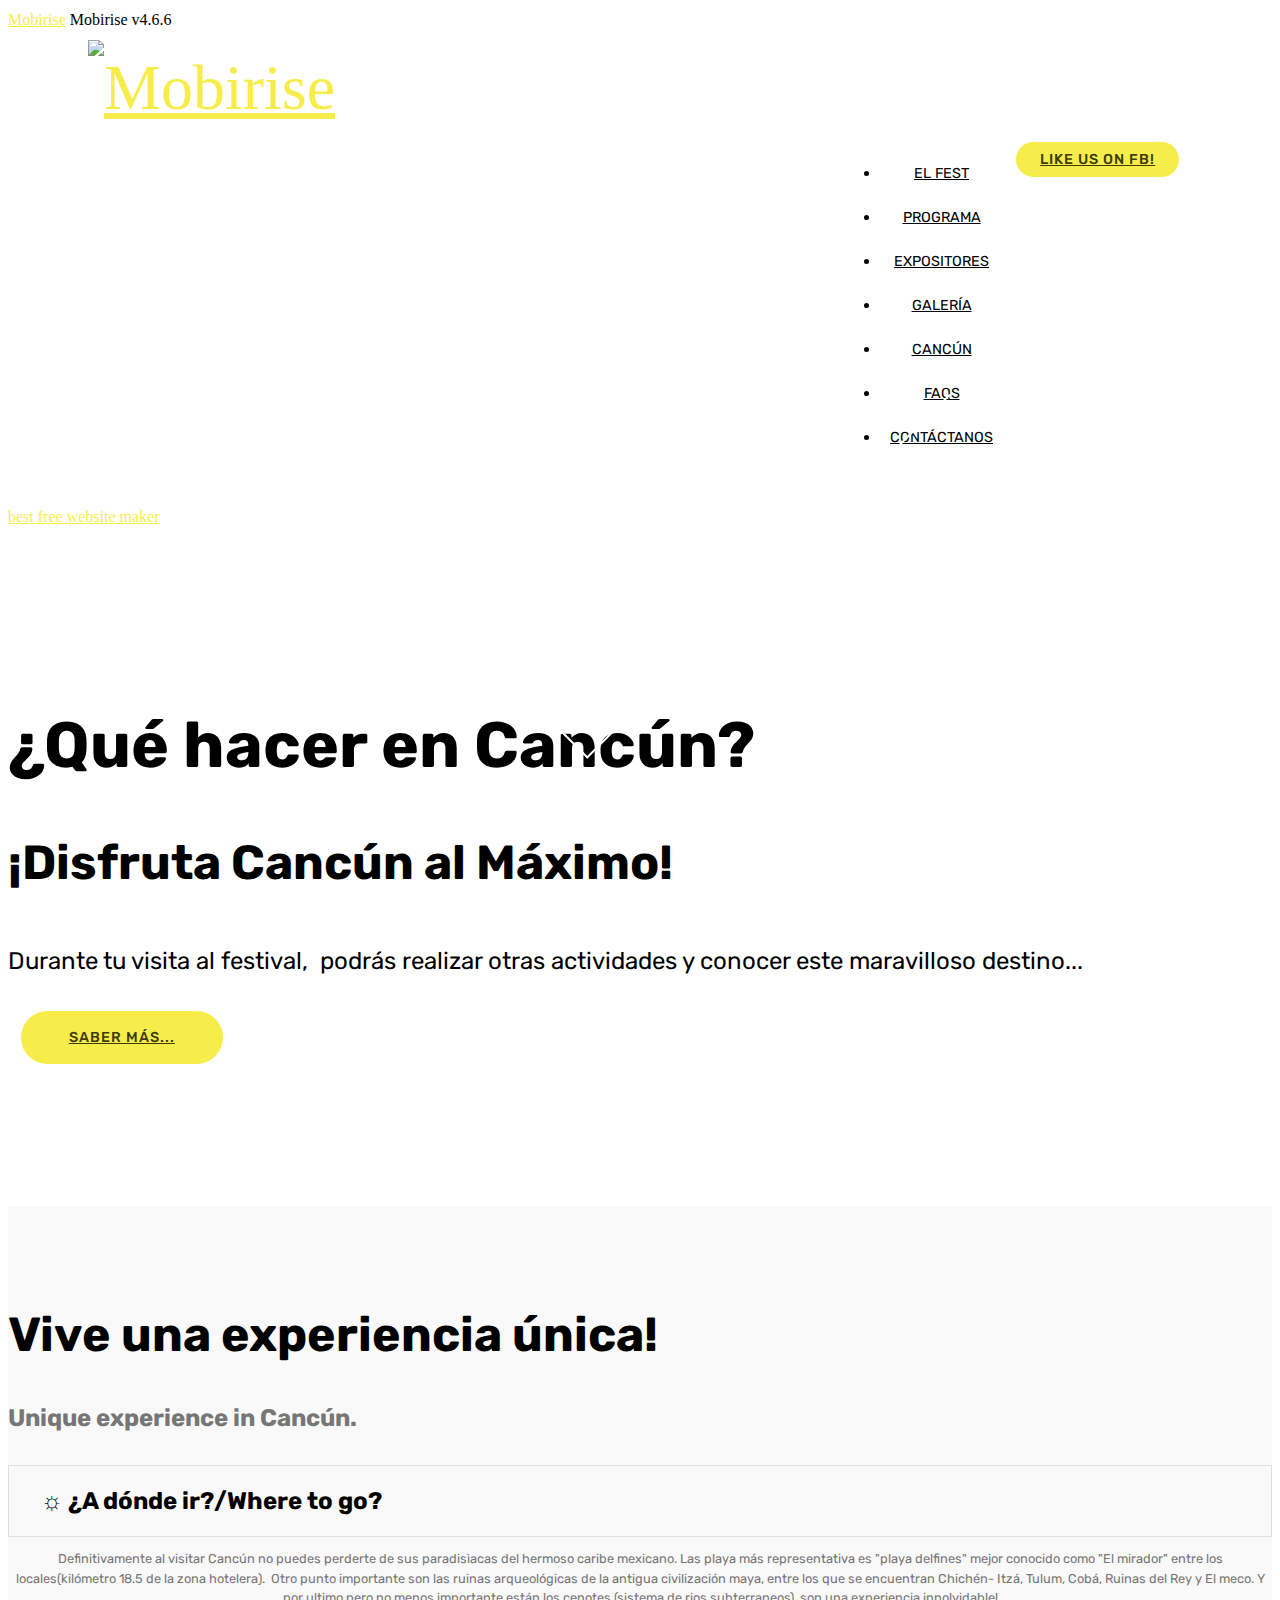
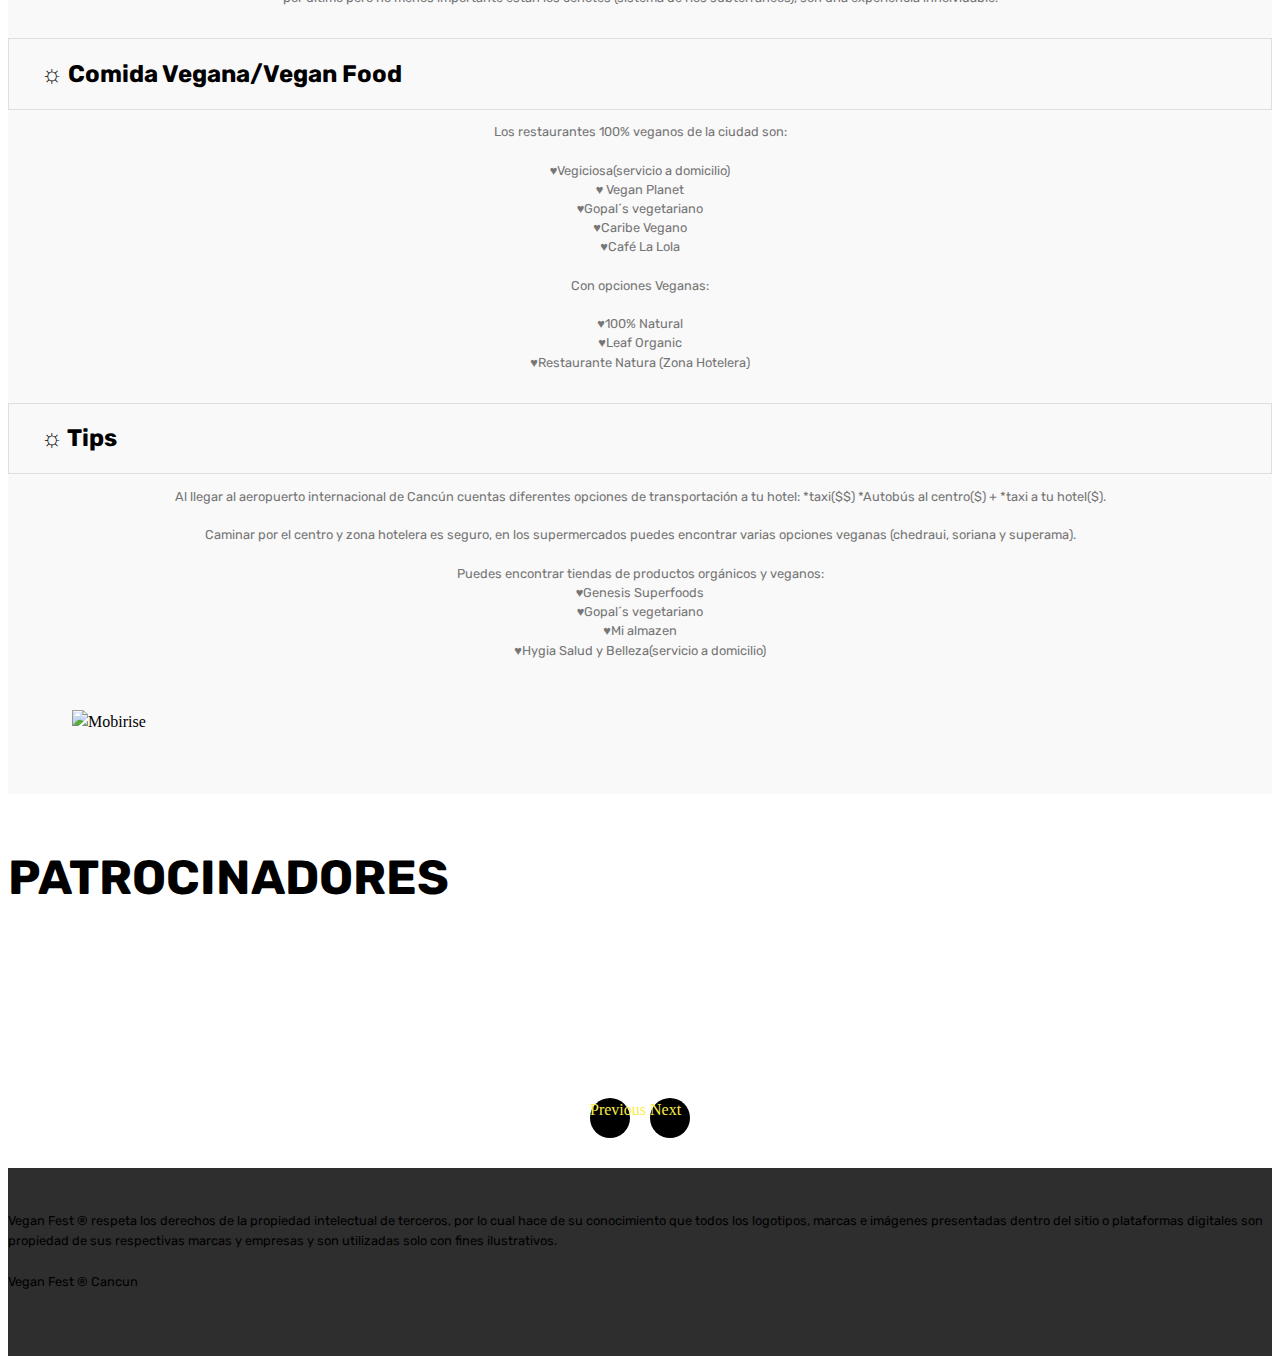
==== commit 8f4a619c: "create github pages" ====
--- a/Cancun.html
+++ b/Cancun.html
@@ -63,7 +63,7 @@
     </nav>
 </section>
 
-<section class="engine"><a href="https://mobirise.ws/d">best website software</a></section><section class="header1 cid-qML0o6Mfx2 mbr-parallax-background" id="header1-1f">
+<section class="engine"><a href="https://mobirise.ws/c">best free website maker</a></section><section class="header1 cid-qML0o6Mfx2 mbr-parallax-background" id="header1-1f">
 
     
 
--- a/assets/mobirise/css/mbr-additional.css
+++ b/assets/mobirise/css/mbr-additional.css
@@ -6421,40 +6421,39 @@
 .cid-qMFZEimjZv .mbr-section-btn {
   text-align: right;
 }
-.cid-qMFZUh1Crb {
+.cid-qMOlq24s9r {
   padding-top: 15px;
   padding-bottom: 30px;
-  background-color: #edfcff;
-  background: linear-gradient(#edfcff, #efefef);
-}
-.cid-qMFZUh1Crb .carousel-control {
+  background-color: #ffffff;
+}
+.cid-qMOlq24s9r .carousel-control {
   background: #000;
 }
-.cid-qMFZUh1Crb .mbr-section-subtitle {
+.cid-qMOlq24s9r .mbr-section-subtitle {
   color: #767676;
 }
-.cid-qMFZUh1Crb .carousel-item {
+.cid-qMOlq24s9r .carousel-item {
   -webkit-justify-content: center;
   justify-content: center;
 }
-.cid-qMFZUh1Crb .carousel-item .media-container-row {
+.cid-qMOlq24s9r .carousel-item .media-container-row {
   -webkit-flex-grow: 1;
   flex-grow: 1;
 }
-.cid-qMFZUh1Crb .carousel-item .wrap-img {
+.cid-qMOlq24s9r .carousel-item .wrap-img {
   text-align: center;
 }
-.cid-qMFZUh1Crb .carousel-item .wrap-img img {
+.cid-qMOlq24s9r .carousel-item .wrap-img img {
   max-height: 150px;
   width: auto;
   max-width: 100%;
 }
-.cid-qMFZUh1Crb .carousel-controls {
+.cid-qMOlq24s9r .carousel-controls {
   display: flex;
   -webkit-justify-content: center;
   justify-content: center;
 }
-.cid-qMFZUh1Crb .carousel-controls .carousel-control {
+.cid-qMOlq24s9r .carousel-controls .carousel-control {
   background: #000;
   border-radius: 50%;
   position: static;
@@ -6463,26 +6462,26 @@
   margin-top: 2rem;
   border-width: 1px;
 }
-.cid-qMFZUh1Crb .carousel-controls .carousel-control.carousel-control-prev {
+.cid-qMOlq24s9r .carousel-controls .carousel-control.carousel-control-prev {
   left: auto;
   margin-right: 20px;
   margin-left: 0;
 }
-.cid-qMFZUh1Crb .carousel-controls .carousel-control.carousel-control-next {
+.cid-qMOlq24s9r .carousel-controls .carousel-control.carousel-control-next {
   right: auto;
   margin-right: 0;
 }
-.cid-qMFZUh1Crb .carousel-controls .carousel-control .mbr-iconfont {
+.cid-qMOlq24s9r .carousel-controls .carousel-control .mbr-iconfont {
   font-size: 1rem;
 }
-.cid-qMFZUh1Crb .cloneditem-1,
-.cid-qMFZUh1Crb .cloneditem-2,
-.cid-qMFZUh1Crb .cloneditem-3,
-.cid-qMFZUh1Crb .cloneditem-4,
-.cid-qMFZUh1Crb .cloneditem-5 {
+.cid-qMOlq24s9r .cloneditem-1,
+.cid-qMOlq24s9r .cloneditem-2,
+.cid-qMOlq24s9r .cloneditem-3,
+.cid-qMOlq24s9r .cloneditem-4,
+.cid-qMOlq24s9r .cloneditem-5 {
   display: none;
 }
-.cid-qMFZUh1Crb .col-lg-15 {
+.cid-qMOlq24s9r .col-lg-15 {
   -webkit-box-flex: 0;
   -ms-flex: 0 0 100%;
   -webkit-flex: 0 0 100%;
@@ -6495,134 +6494,134 @@
   width: 100%;
 }
 @media (min-width: 992px) {
-  .cid-qMFZUh1Crb .col-lg-15 {
+  .cid-qMOlq24s9r .col-lg-15 {
     -ms-flex: 0 0 20%;
     -webkit-flex: 0 0 20%;
     flex: 0 0 20%;
     max-width: 20%;
     width: 20%;
   }
-  .cid-qMFZUh1Crb .carousel-inner.slides2 > .carousel-item.active.carousel-item-right,
-  .cid-qMFZUh1Crb .carousel-inner.slides2 > .carousel-item.carousel-item-next {
+  .cid-qMOlq24s9r .carousel-inner.slides2 > .carousel-item.active.carousel-item-right,
+  .cid-qMOlq24s9r .carousel-inner.slides2 > .carousel-item.carousel-item-next {
     left: 0;
     -webkit-transform: translate3d(50%, 0, 0);
     transform: translate3d(50%, 0, 0);
   }
-  .cid-qMFZUh1Crb .carousel-inner.slides2 > .carousel-item.active.carousel-item-left,
-  .cid-qMFZUh1Crb .carousel-inner.slides2 > .carousel-item.carousel-item-prev {
+  .cid-qMOlq24s9r .carousel-inner.slides2 > .carousel-item.active.carousel-item-left,
+  .cid-qMOlq24s9r .carousel-inner.slides2 > .carousel-item.carousel-item-prev {
     left: 0;
     -webkit-transform: translate3d(-50%, 0, 0);
     transform: translate3d(-50%, 0, 0);
   }
-  .cid-qMFZUh1Crb .carousel-inner.slides2 > .carousel-item.carousel-item-left,
-  .cid-qMFZUh1Crb .carousel-inner.slides2 > .carousel-item.carousel-item-prev.carousel-item-right,
-  .cid-qMFZUh1Crb .carousel-inner.slides2 > .carousel-item.active {
+  .cid-qMOlq24s9r .carousel-inner.slides2 > .carousel-item.carousel-item-left,
+  .cid-qMOlq24s9r .carousel-inner.slides2 > .carousel-item.carousel-item-prev.carousel-item-right,
+  .cid-qMOlq24s9r .carousel-inner.slides2 > .carousel-item.active {
     left: 0;
     -webkit-transform: translate3d(0, 0, 0);
     transform: translate3d(0, 0, 0);
   }
-  .cid-qMFZUh1Crb .carousel-inner.slides2 .cloneditem-1,
-  .cid-qMFZUh1Crb .carousel-inner.slides2 .cloneditem-2,
-  .cid-qMFZUh1Crb .carousel-inner.slides2 .cloneditem-3 {
+  .cid-qMOlq24s9r .carousel-inner.slides2 .cloneditem-1,
+  .cid-qMOlq24s9r .carousel-inner.slides2 .cloneditem-2,
+  .cid-qMOlq24s9r .carousel-inner.slides2 .cloneditem-3 {
     display: block;
   }
-  .cid-qMFZUh1Crb .carousel-inner.slides3 > .carousel-item.active.carousel-item-right,
-  .cid-qMFZUh1Crb .carousel-inner.slides3 > .carousel-item.carousel-item-next {
+  .cid-qMOlq24s9r .carousel-inner.slides3 > .carousel-item.active.carousel-item-right,
+  .cid-qMOlq24s9r .carousel-inner.slides3 > .carousel-item.carousel-item-next {
     left: 0;
     -webkit-transform: translate3d(33.333333%, 0, 0);
     transform: translate3d(33.333333%, 0, 0);
   }
-  .cid-qMFZUh1Crb .carousel-inner.slides3 > .carousel-item.active.carousel-item-left,
-  .cid-qMFZUh1Crb .carousel-inner.slides3 > .carousel-item.carousel-item-prev {
+  .cid-qMOlq24s9r .carousel-inner.slides3 > .carousel-item.active.carousel-item-left,
+  .cid-qMOlq24s9r .carousel-inner.slides3 > .carousel-item.carousel-item-prev {
     left: 0;
     -webkit-transform: translate3d(-33.333333%, 0, 0);
     transform: translate3d(-33.333333%, 0, 0);
   }
-  .cid-qMFZUh1Crb .carousel-inner.slides3 > .carousel-item.carousel-item-left,
-  .cid-qMFZUh1Crb .carousel-inner.slides3 > .carousel-item.carousel-item-prev.carousel-item-right,
-  .cid-qMFZUh1Crb .carousel-inner.slides3 > .carousel-item.active {
+  .cid-qMOlq24s9r .carousel-inner.slides3 > .carousel-item.carousel-item-left,
+  .cid-qMOlq24s9r .carousel-inner.slides3 > .carousel-item.carousel-item-prev.carousel-item-right,
+  .cid-qMOlq24s9r .carousel-inner.slides3 > .carousel-item.active {
     left: 0;
     -webkit-transform: translate3d(0, 0, 0);
     transform: translate3d(0, 0, 0);
   }
-  .cid-qMFZUh1Crb .carousel-inner.slides3 .cloneditem-1,
-  .cid-qMFZUh1Crb .carousel-inner.slides3 .cloneditem-2,
-  .cid-qMFZUh1Crb .carousel-inner.slides3 .cloneditem-3 {
+  .cid-qMOlq24s9r .carousel-inner.slides3 .cloneditem-1,
+  .cid-qMOlq24s9r .carousel-inner.slides3 .cloneditem-2,
+  .cid-qMOlq24s9r .carousel-inner.slides3 .cloneditem-3 {
     display: block;
   }
-  .cid-qMFZUh1Crb .carousel-inner.slides4 > .carousel-item.active.carousel-item-right,
-  .cid-qMFZUh1Crb .carousel-inner.slides4 > .carousel-item.carousel-item-next {
+  .cid-qMOlq24s9r .carousel-inner.slides4 > .carousel-item.active.carousel-item-right,
+  .cid-qMOlq24s9r .carousel-inner.slides4 > .carousel-item.carousel-item-next {
     left: 0;
     -webkit-transform: translate3d(25%, 0, 0);
     transform: translate3d(25%, 0, 0);
   }
-  .cid-qMFZUh1Crb .carousel-inner.slides4 > .carousel-item.active.carousel-item-left,
-  .cid-qMFZUh1Crb .carousel-inner.slides4 > .carousel-item.carousel-item-prev {
+  .cid-qMOlq24s9r .carousel-inner.slides4 > .carousel-item.active.carousel-item-left,
+  .cid-qMOlq24s9r .carousel-inner.slides4 > .carousel-item.carousel-item-prev {
     left: 0;
     -webkit-transform: translate3d(-25%, 0, 0);
     transform: translate3d(-25%, 0, 0);
   }
-  .cid-qMFZUh1Crb .carousel-inner.slides4 > .carousel-item.carousel-item-left,
-  .cid-qMFZUh1Crb .carousel-inner.slides4 > .carousel-item.carousel-item-prev.carousel-item-right,
-  .cid-qMFZUh1Crb .carousel-inner.slides4 > .carousel-item.active {
+  .cid-qMOlq24s9r .carousel-inner.slides4 > .carousel-item.carousel-item-left,
+  .cid-qMOlq24s9r .carousel-inner.slides4 > .carousel-item.carousel-item-prev.carousel-item-right,
+  .cid-qMOlq24s9r .carousel-inner.slides4 > .carousel-item.active {
     left: 0;
     -webkit-transform: translate3d(0, 0, 0);
     transform: translate3d(0, 0, 0);
   }
-  .cid-qMFZUh1Crb .carousel-inner.slides4 .cloneditem-1,
-  .cid-qMFZUh1Crb .carousel-inner.slides4 .cloneditem-2,
-  .cid-qMFZUh1Crb .carousel-inner.slides4 .cloneditem-3 {
+  .cid-qMOlq24s9r .carousel-inner.slides4 .cloneditem-1,
+  .cid-qMOlq24s9r .carousel-inner.slides4 .cloneditem-2,
+  .cid-qMOlq24s9r .carousel-inner.slides4 .cloneditem-3 {
     display: block;
   }
-  .cid-qMFZUh1Crb .carousel-inner.slides5 > .carousel-item.active.carousel-item-right,
-  .cid-qMFZUh1Crb .carousel-inner.slides5 > .carousel-item.carousel-item-next {
+  .cid-qMOlq24s9r .carousel-inner.slides5 > .carousel-item.active.carousel-item-right,
+  .cid-qMOlq24s9r .carousel-inner.slides5 > .carousel-item.carousel-item-next {
     left: 0;
     -webkit-transform: translate3d(20%, 0, 0);
     transform: translate3d(20%, 0, 0);
   }
-  .cid-qMFZUh1Crb .carousel-inner.slides5 > .carousel-item.active.carousel-item-left,
-  .cid-qMFZUh1Crb .carousel-inner.slides5 > .carousel-item.carousel-item-prev {
+  .cid-qMOlq24s9r .carousel-inner.slides5 > .carousel-item.active.carousel-item-left,
+  .cid-qMOlq24s9r .carousel-inner.slides5 > .carousel-item.carousel-item-prev {
     left: 0;
     -webkit-transform: translate3d(-20%, 0, 0);
     transform: translate3d(-20%, 0, 0);
   }
-  .cid-qMFZUh1Crb .carousel-inner.slides5 > .carousel-item.carousel-item-left,
-  .cid-qMFZUh1Crb .carousel-inner.slides5 > .carousel-item.carousel-item-prev.carousel-item-right,
-  .cid-qMFZUh1Crb .carousel-inner.slides5 > .carousel-item.active {
+  .cid-qMOlq24s9r .carousel-inner.slides5 > .carousel-item.carousel-item-left,
+  .cid-qMOlq24s9r .carousel-inner.slides5 > .carousel-item.carousel-item-prev.carousel-item-right,
+  .cid-qMOlq24s9r .carousel-inner.slides5 > .carousel-item.active {
     left: 0;
     -webkit-transform: translate3d(0, 0, 0);
     transform: translate3d(0, 0, 0);
   }
-  .cid-qMFZUh1Crb .carousel-inner.slides5 .cloneditem-1,
-  .cid-qMFZUh1Crb .carousel-inner.slides5 .cloneditem-2,
-  .cid-qMFZUh1Crb .carousel-inner.slides5 .cloneditem-3,
-  .cid-qMFZUh1Crb .carousel-inner.slides5 .cloneditem-4 {
+  .cid-qMOlq24s9r .carousel-inner.slides5 .cloneditem-1,
+  .cid-qMOlq24s9r .carousel-inner.slides5 .cloneditem-2,
+  .cid-qMOlq24s9r .carousel-inner.slides5 .cloneditem-3,
+  .cid-qMOlq24s9r .carousel-inner.slides5 .cloneditem-4 {
     display: block;
   }
-  .cid-qMFZUh1Crb .carousel-inner.slides6 > .carousel-item.active.carousel-item-right,
-  .cid-qMFZUh1Crb .carousel-inner.slides6 > .carousel-item.carousel-item-next {
+  .cid-qMOlq24s9r .carousel-inner.slides6 > .carousel-item.active.carousel-item-right,
+  .cid-qMOlq24s9r .carousel-inner.slides6 > .carousel-item.carousel-item-next {
     left: 0;
     -webkit-transform: translate3d(16.666667%, 0, 0);
     transform: translate3d(16.666667%, 0, 0);
   }
-  .cid-qMFZUh1Crb .carousel-inner.slides6 > .carousel-item.active.carousel-item-left,
-  .cid-qMFZUh1Crb .carousel-inner.slides6 > .carousel-item.carousel-item-prev {
+  .cid-qMOlq24s9r .carousel-inner.slides6 > .carousel-item.active.carousel-item-left,
+  .cid-qMOlq24s9r .carousel-inner.slides6 > .carousel-item.carousel-item-prev {
     left: 0;
     -webkit-transform: translate3d(-16.666667%, 0, 0);
     transform: translate3d(-16.666667%, 0, 0);
   }
-  .cid-qMFZUh1Crb .carousel-inner.slides6 > .carousel-item.carousel-item-left,
-  .cid-qMFZUh1Crb .carousel-inner.slides6 > .carousel-item.carousel-item-prev.carousel-item-right,
-  .cid-qMFZUh1Crb .carousel-inner.slides6 > .carousel-item.active {
+  .cid-qMOlq24s9r .carousel-inner.slides6 > .carousel-item.carousel-item-left,
+  .cid-qMOlq24s9r .carousel-inner.slides6 > .carousel-item.carousel-item-prev.carousel-item-right,
+  .cid-qMOlq24s9r .carousel-inner.slides6 > .carousel-item.active {
     left: 0;
     -webkit-transform: translate3d(0, 0, 0);
     transform: translate3d(0, 0, 0);
   }
-  .cid-qMFZUh1Crb .carousel-inner.slides6 .cloneditem-1,
-  .cid-qMFZUh1Crb .carousel-inner.slides6 .cloneditem-2,
-  .cid-qMFZUh1Crb .carousel-inner.slides6 .cloneditem-3,
-  .cid-qMFZUh1Crb .carousel-inner.slides6 .cloneditem-4,
-  .cid-qMFZUh1Crb .carousel-inner.slides6 .cloneditem-5 {
+  .cid-qMOlq24s9r .carousel-inner.slides6 .cloneditem-1,
+  .cid-qMOlq24s9r .carousel-inner.slides6 .cloneditem-2,
+  .cid-qMOlq24s9r .carousel-inner.slides6 .cloneditem-3,
+  .cid-qMOlq24s9r .carousel-inner.slides6 .cloneditem-4,
+  .cid-qMOlq24s9r .carousel-inner.slides6 .cloneditem-5 {
     display: block;
   }
 }
